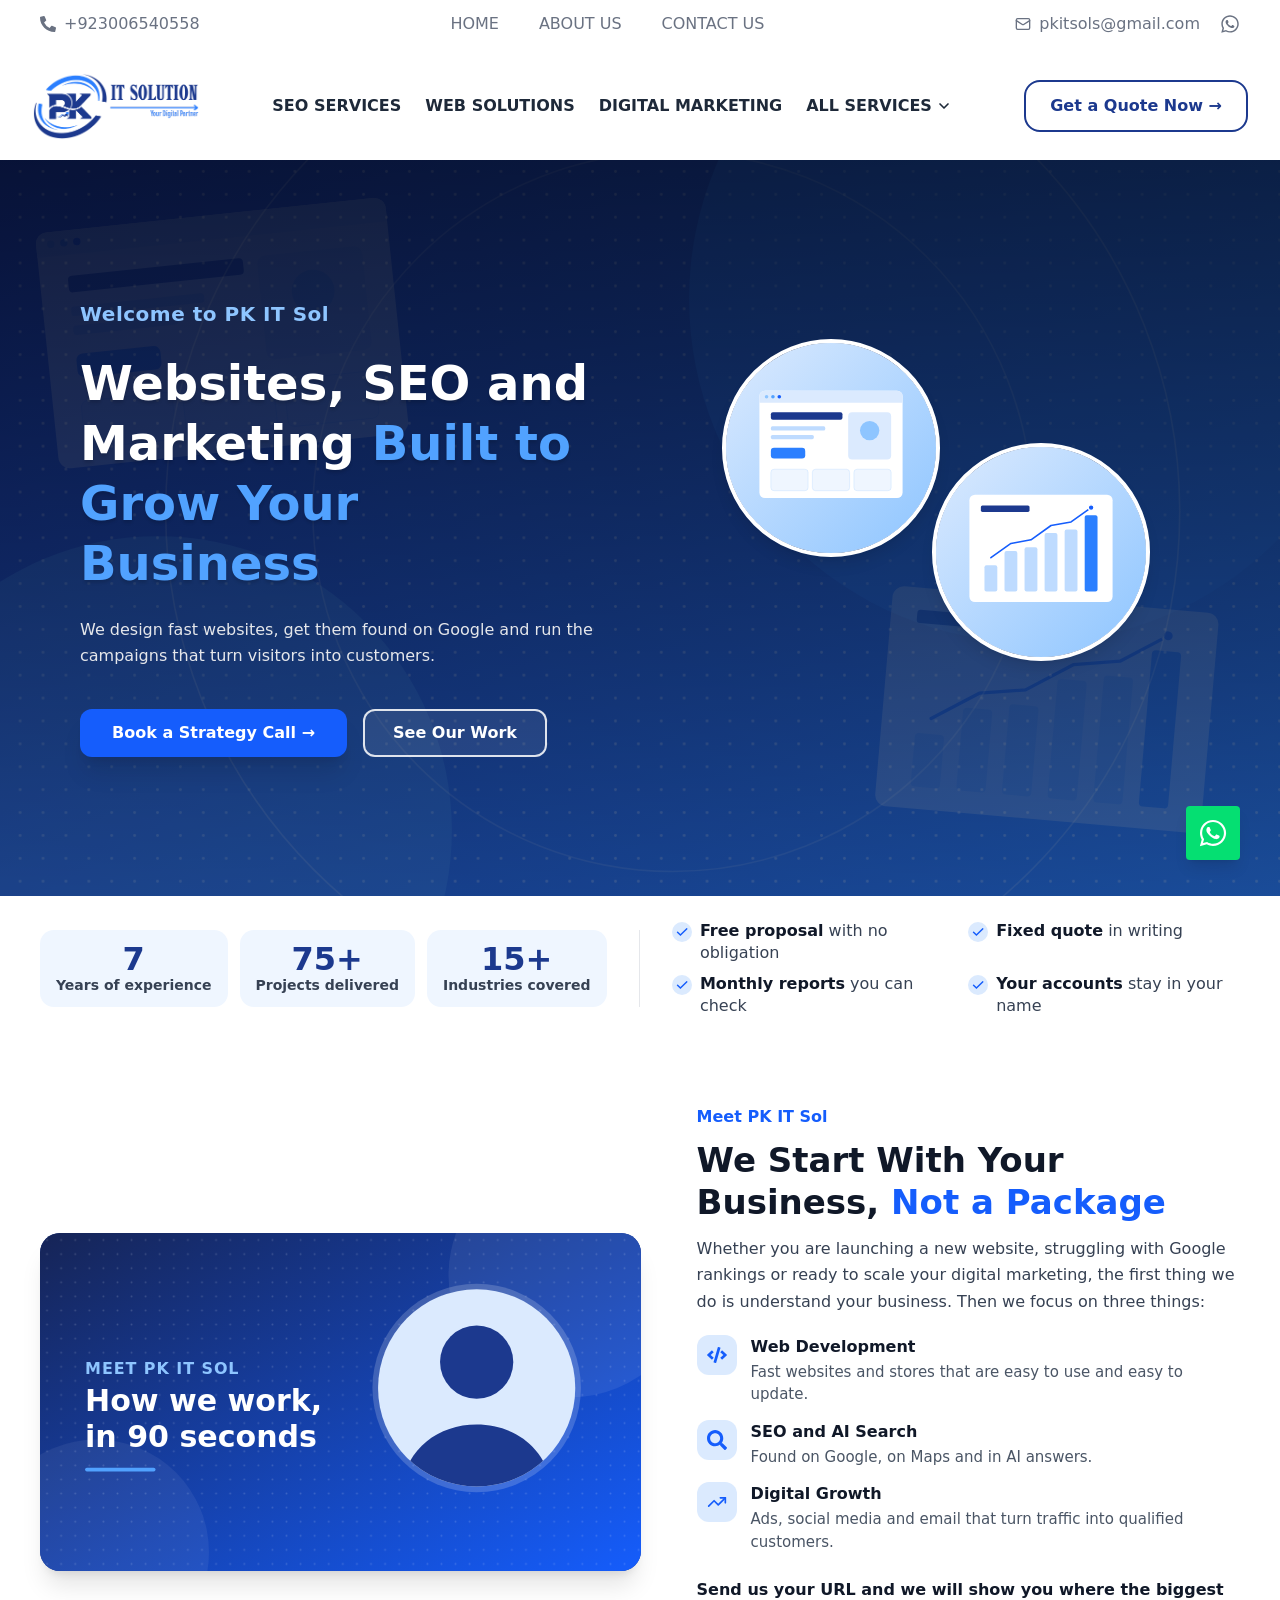
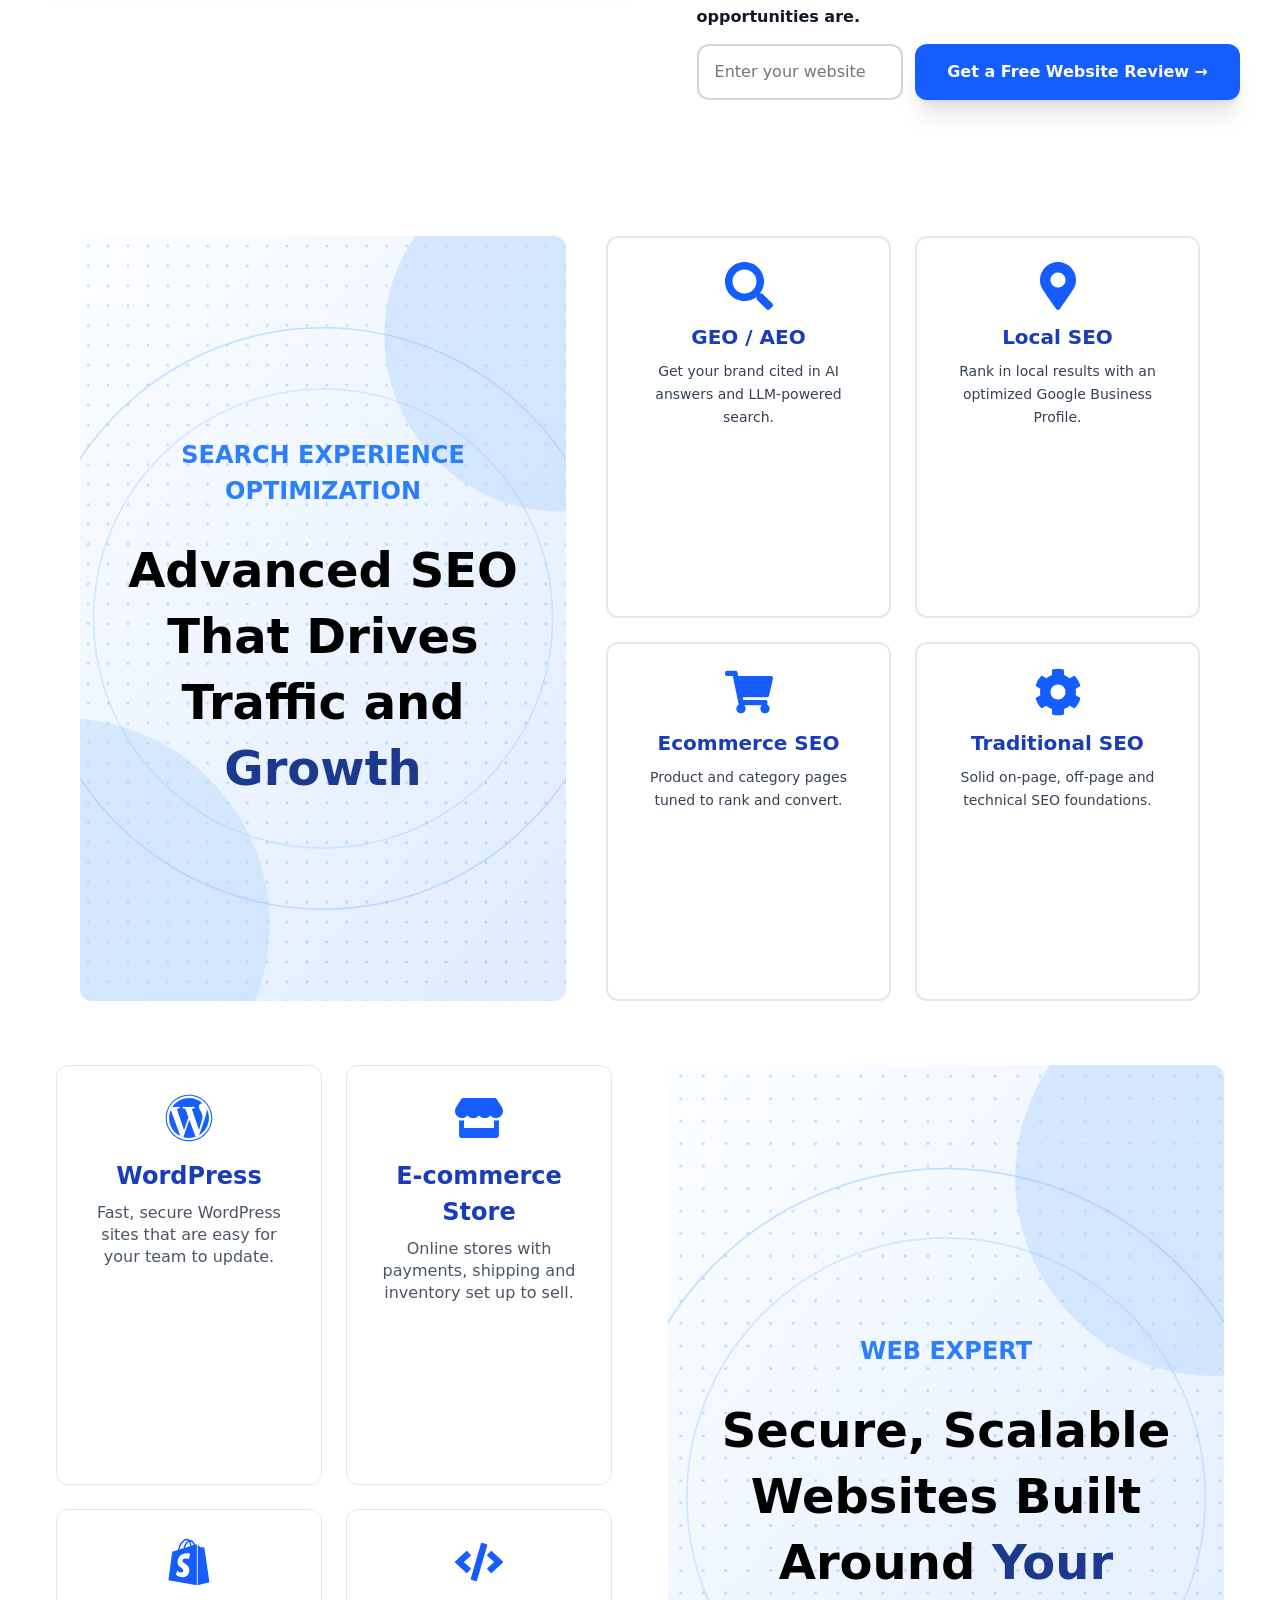
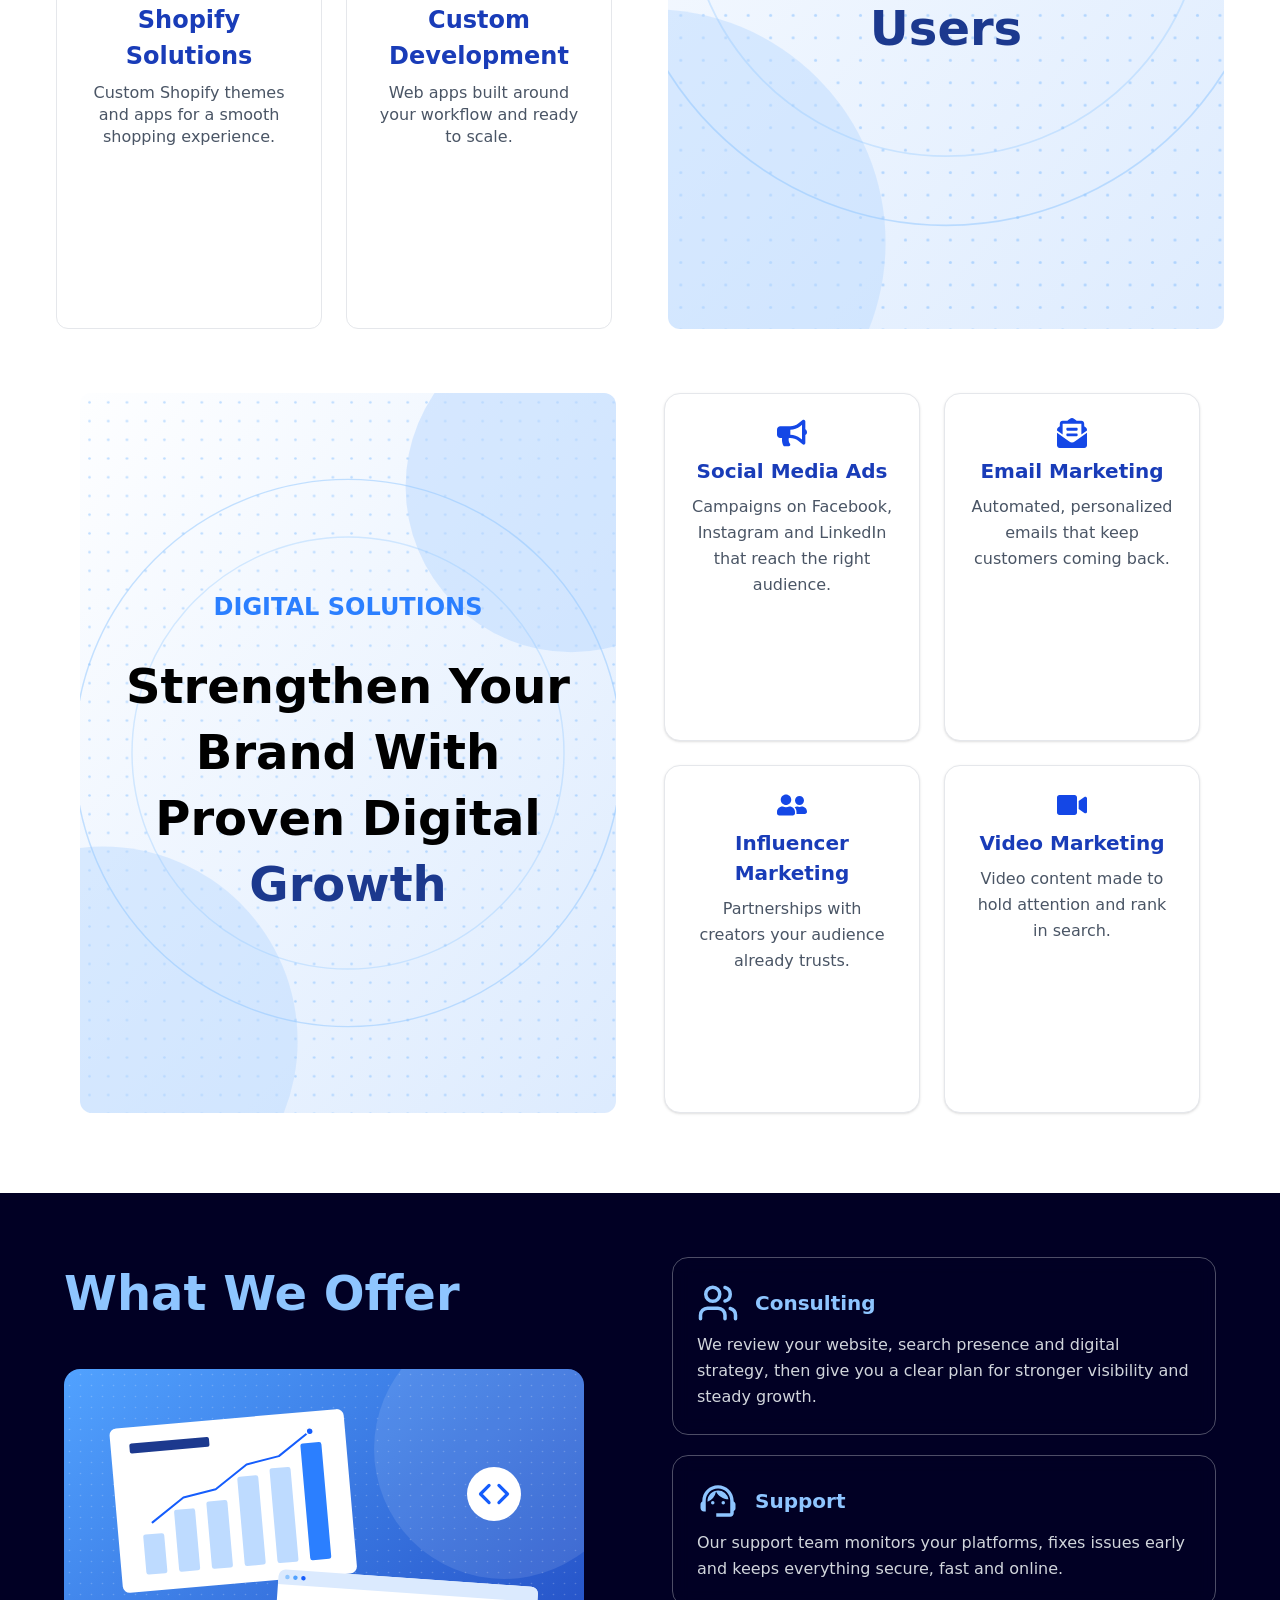
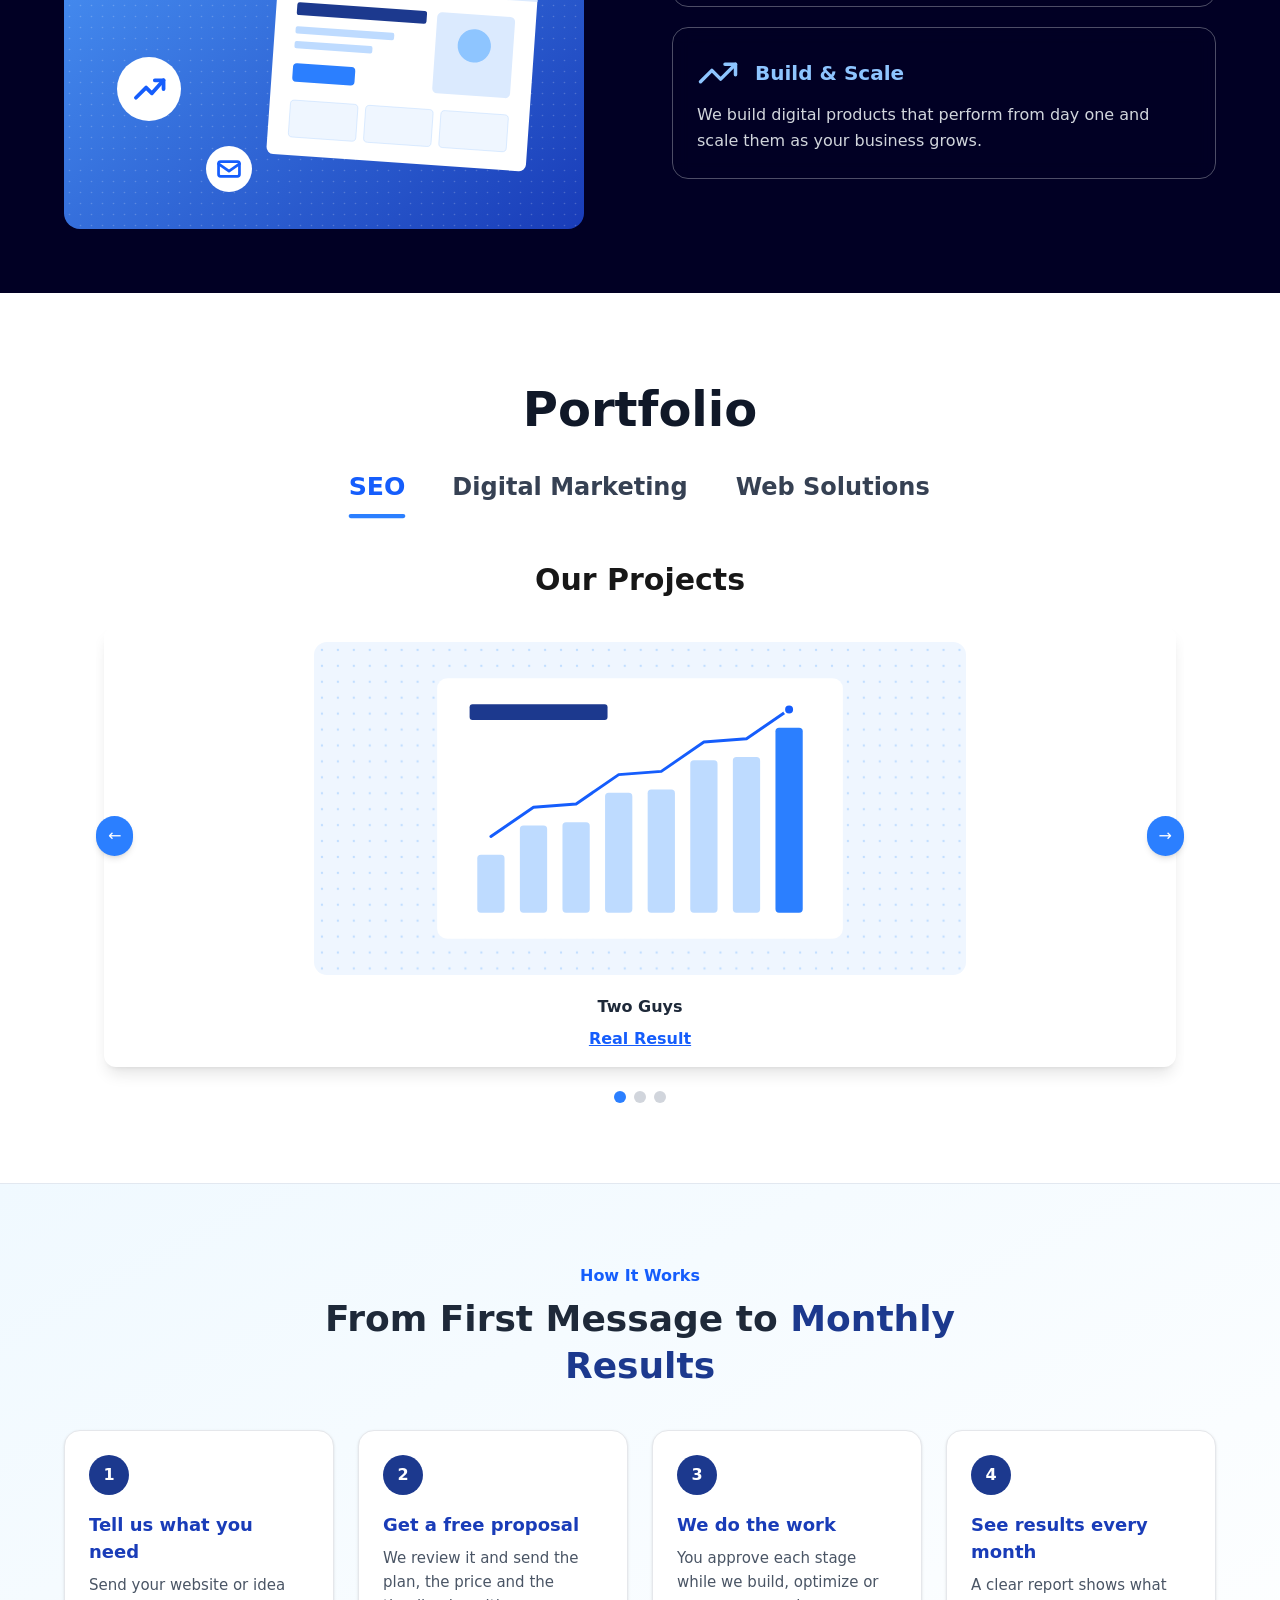
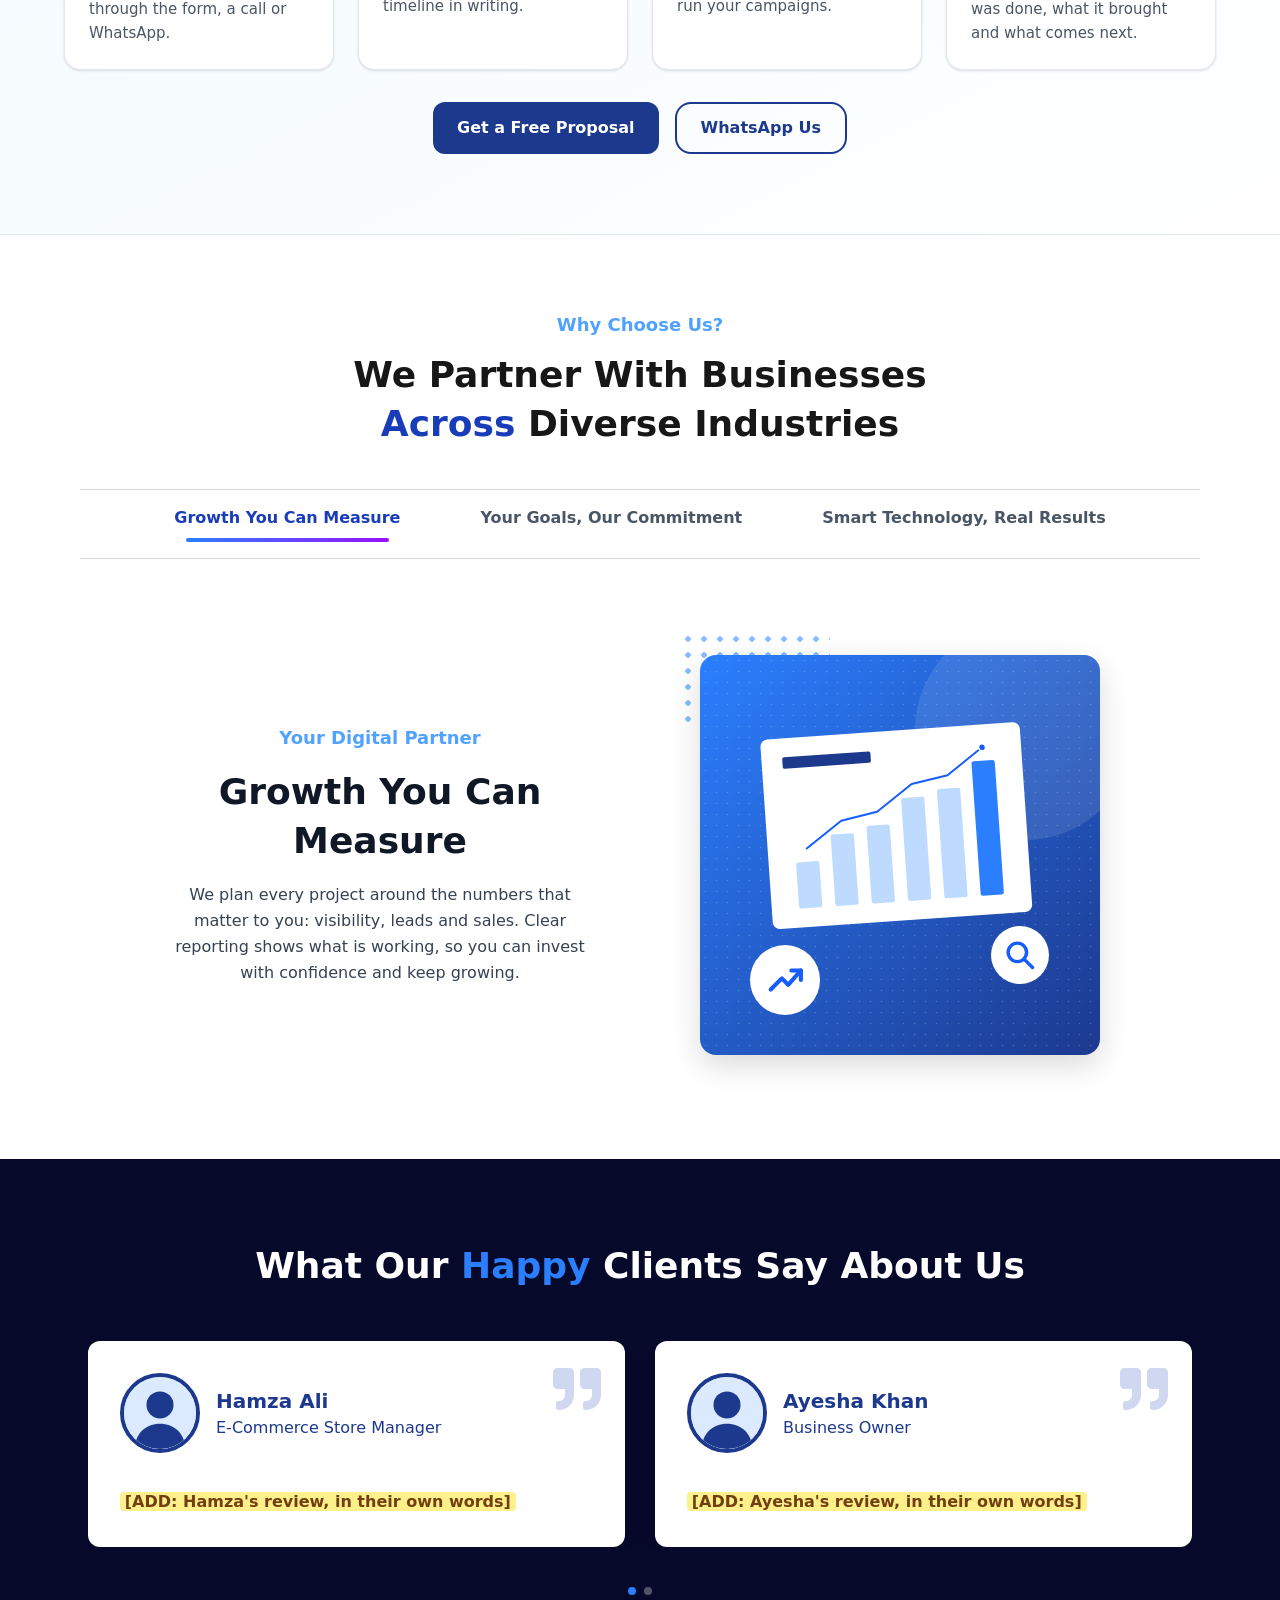
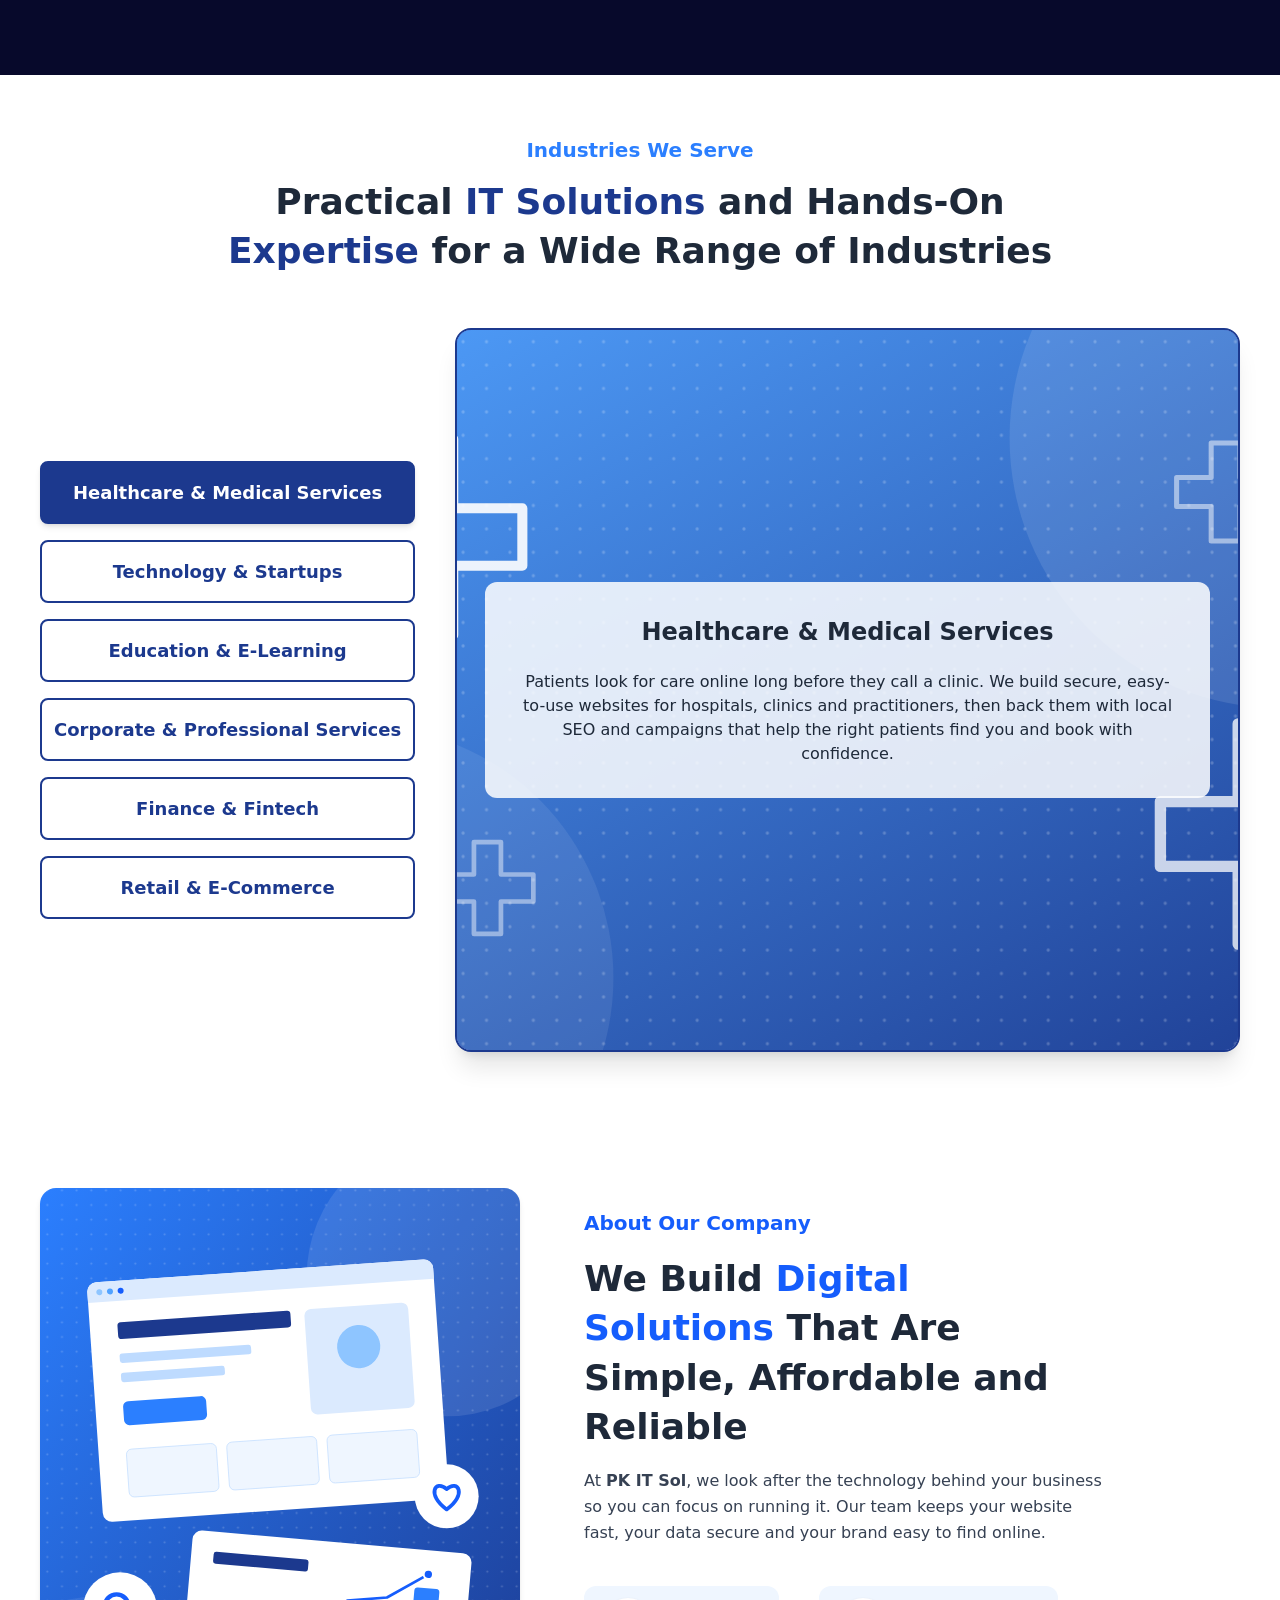
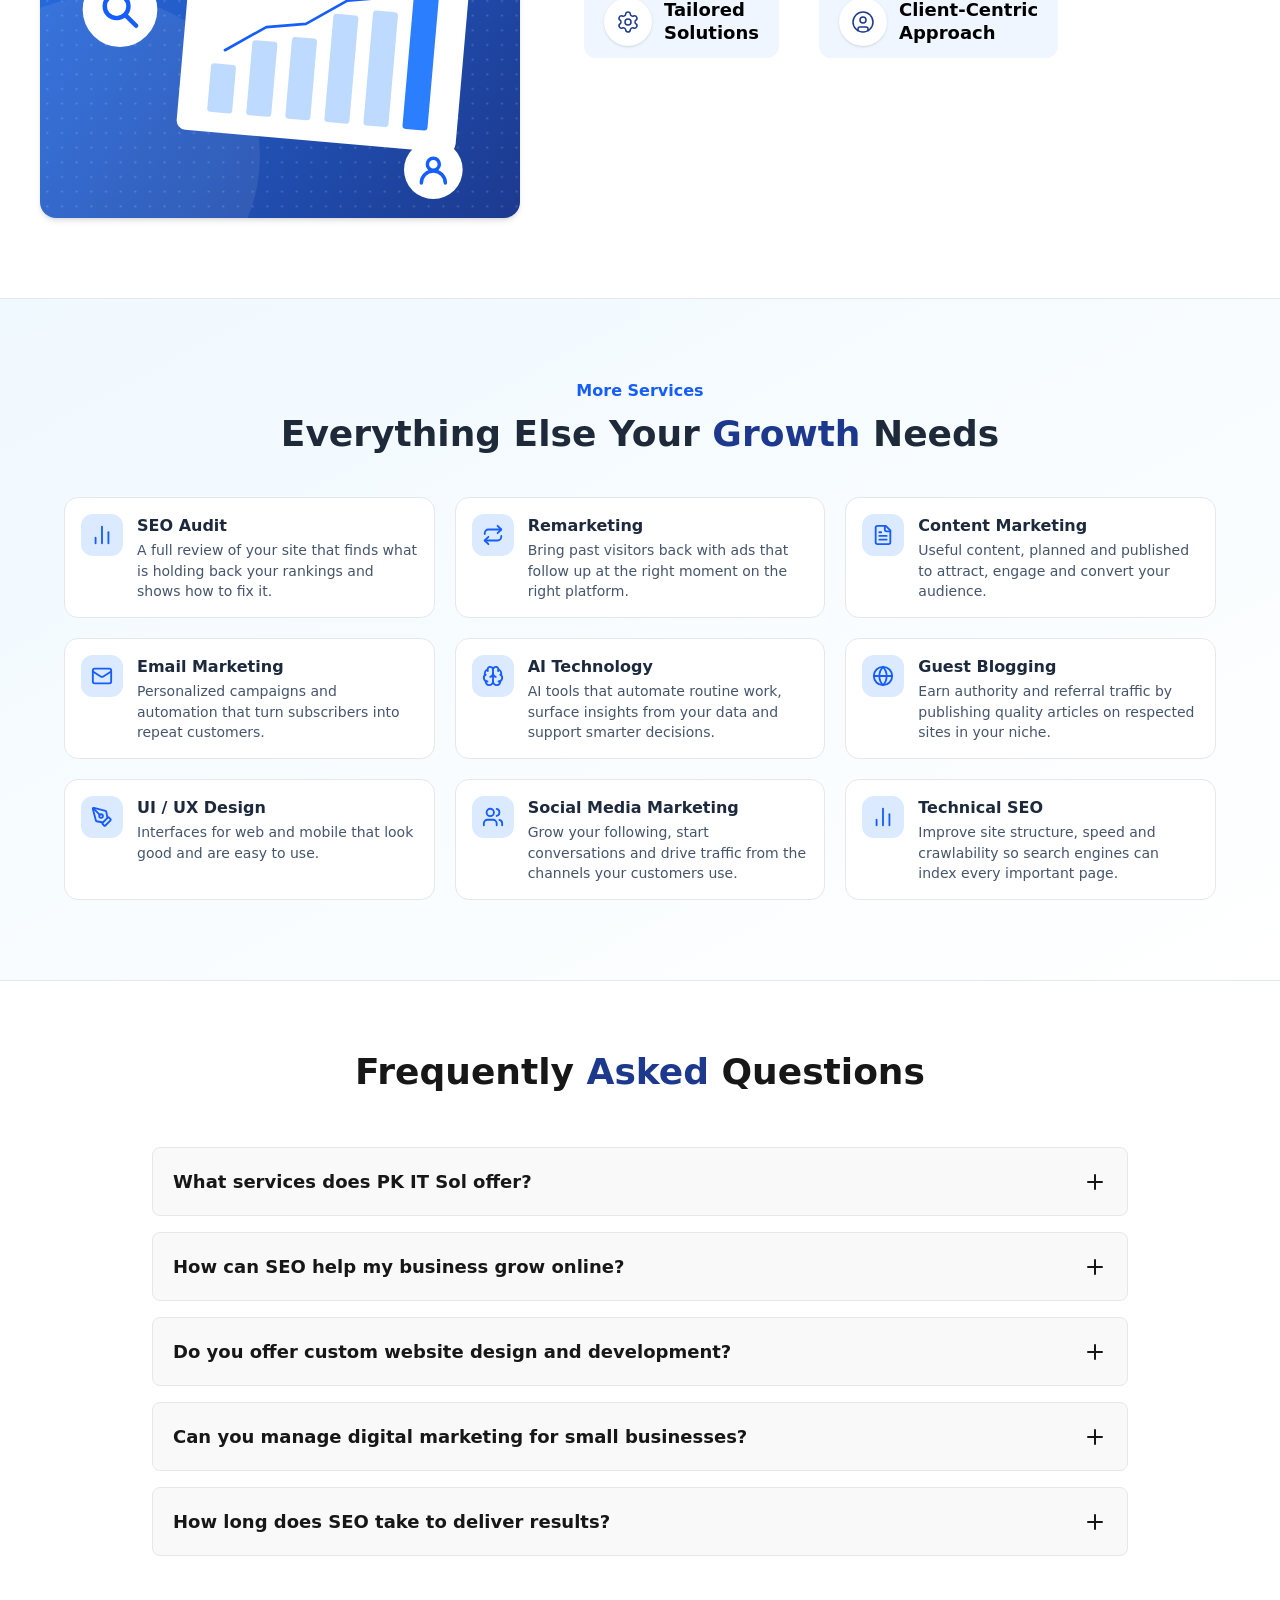
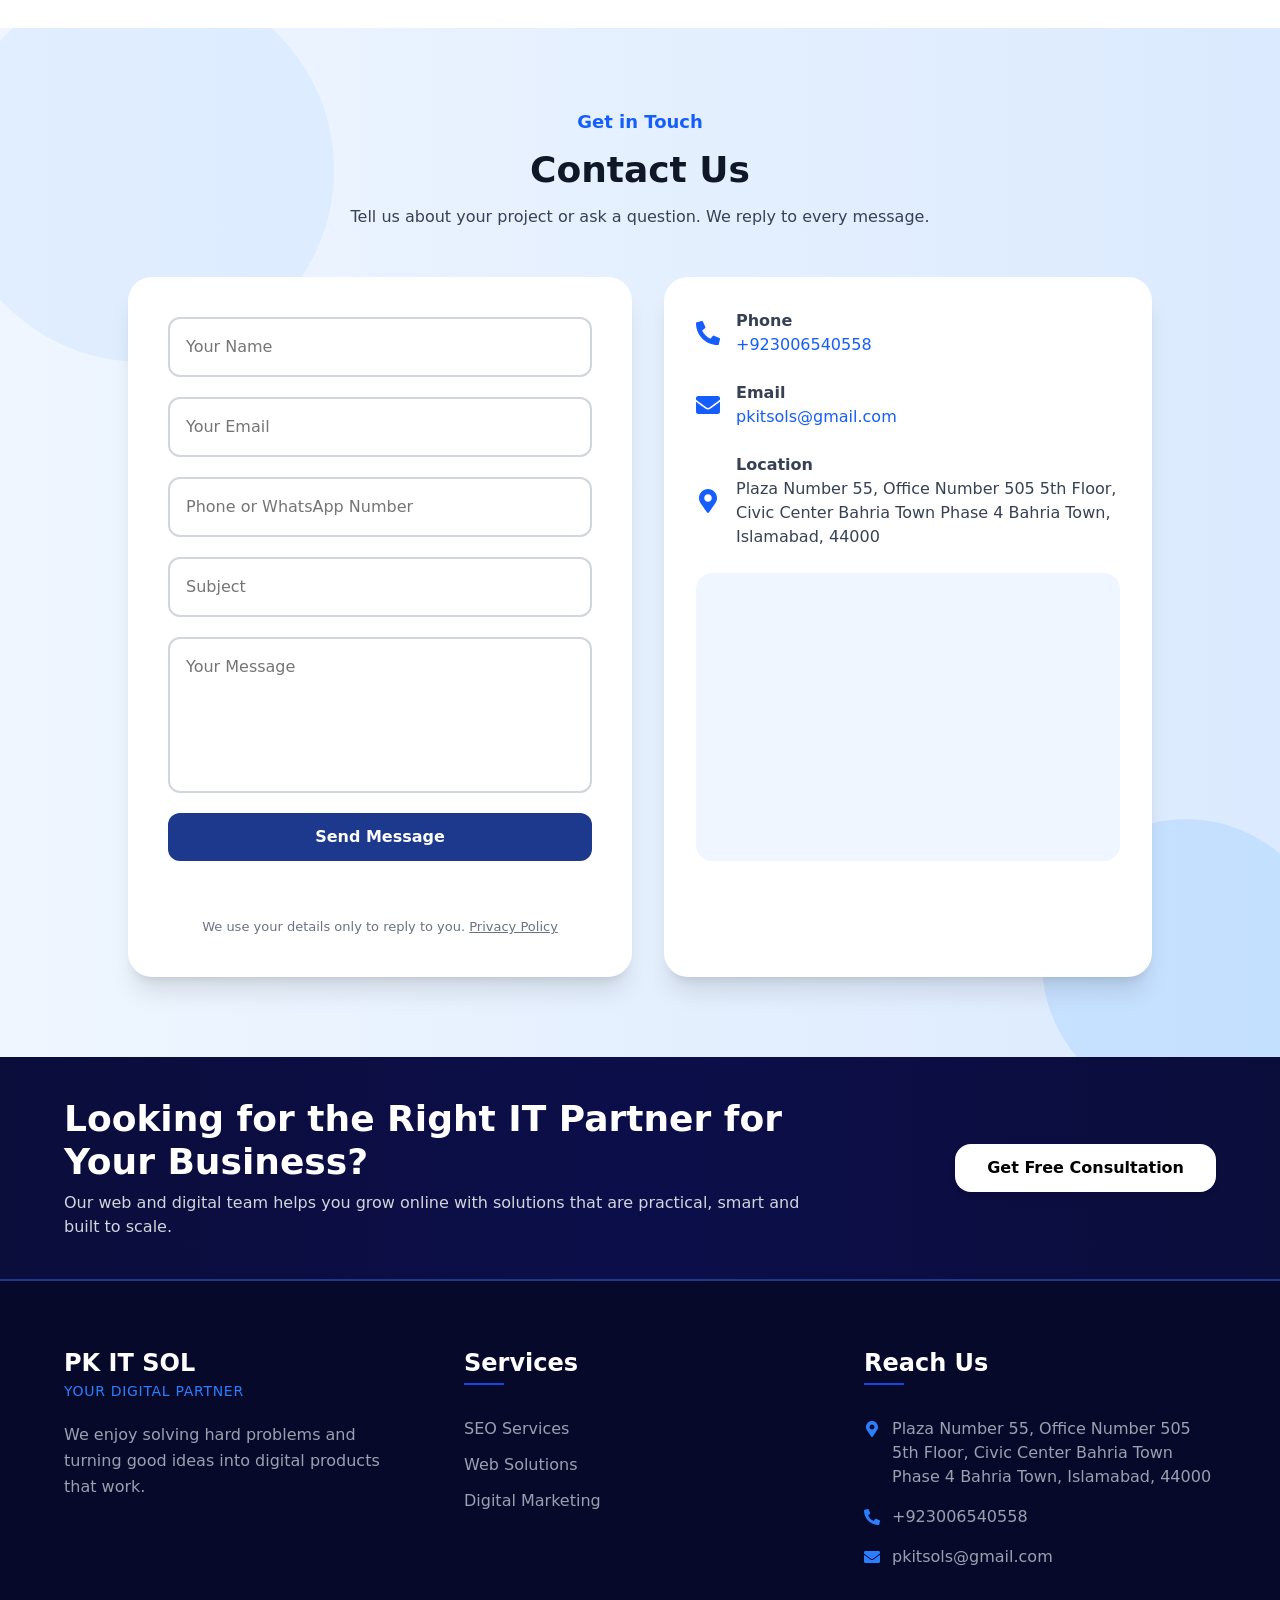
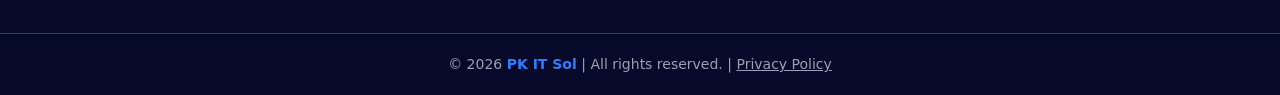
==== index.html @ e4a0e1e8 "Add files via upload" ====
<!DOCTYPE html>
<html lang="en">
<head>
  <meta charset="utf-8">
  <meta name="viewport" content="width=device-width, initial-scale=1, viewport-fit=cover">
  <title>PK IT Sol | Web, SEO &amp; Digital Marketing Solutions</title>
  <meta name="description" content="PK IT Sol builds fast websites, gets them found on Google and runs digital marketing that turns visitors into customers.">
  <meta name="robots" content="index, follow">
  <!-- The home page is the only indexed page. CHANGE the domain below (3 places) if the site is not on pkitsol.com -->
  <link rel="canonical" href="https://pkitsol.com/">
  <meta name="theme-color" content="#1c398e">
  <meta property="og:type" content="website">
  <meta property="og:url" content="https://pkitsol.com/">
  <meta property="og:title" content="PK IT Sol | Web, SEO &amp; Digital Marketing Solutions">
  <meta property="og:description" content="Fast websites, search visibility and digital marketing from your digital partner.">
  <meta property="og:image" content="assets/img/logo.png">
  <meta name="twitter:card" content="summary_large_image">
  <script type="application/ld+json">
  {
    "@context": "https://schema.org",
    "@type": "ProfessionalService",
    "name": "PK IT Sol",
    "slogan": "Your Digital Partner",
    "url": "https://pkitsol.com/",
    "telephone": "+923006540558",
    "email": "pkitsols@gmail.com",
    "address": {
      "@type": "PostalAddress",
      "streetAddress": "Plaza Number 55, Office Number 505, 5th Floor, Civic Center, Bahria Town Phase 4",
      "addressLocality": "Islamabad",
      "postalCode": "44000",
      "addressCountry": "PK"
    },
    "areaServed": ["Islamabad", "Pakistan"]
  }
  </script>
  <link rel="icon" type="image/png" href="assets/img/favicon.png">
  <link rel="preload" as="image" href="assets/img/hero-bg.svg">
  <link rel="stylesheet" href="css/style.css">
  <script>
    document.documentElement.className += " js";
    /* Image fallback chain: local file -> data-remote URL -> data-placeholder.
       Lets the page show the right picture before tools/download-images has been run. */
    function imgFallback(img) {
      var remote = img.getAttribute("data-remote"), placeholder = img.getAttribute("data-placeholder");
      if (remote && !img.getAttribute("data-tried-remote")) { img.setAttribute("data-tried-remote", "1"); img.src = remote; }
      else if (placeholder && !img.getAttribute("data-tried-placeholder")) { img.setAttribute("data-tried-placeholder", "1"); img.src = placeholder; }
      else { img.onerror = null; }
    }
  </script>
</head>
<body>

<!-- =====================================================================
     ICON SPRITE (inline so icons inherit colour via currentColor)
     ===================================================================== -->
<svg xmlns="http://www.w3.org/2000/svg" class="sprite" aria-hidden="true" focusable="false">
  <!-- solid icons -->
  <symbol id="i-phone" viewBox="0 0 512 512"><path d="M497.39 361.8l-112-48a24 24 0 0 0-28 6.9l-49.6 60.6A370.66 370.66 0 0 1 130.6 204.11l60.6-49.6a23.94 23.94 0 0 0 6.9-28l-48-112A24.16 24.16 0 0 0 122.6.61l-104 24A24 24 0 0 0 0 48c0 256.5 207.9 464 464 464a24 24 0 0 0 23.4-18.6l24-104a24.29 24.29 0 0 0-14.01-27.6z"/></symbol>
  <symbol id="i-envelope" viewBox="0 0 512 512"><path d="M502.3 190.8c3.9-3.1 9.7-.2 9.7 4.7V400c0 26.5-21.5 48-48 48H48c-26.5 0-48-21.5-48-48V195.6c0-5 5.7-7.8 9.7-4.7 22.4 17.4 52.1 39.5 154.1 113.6 21.1 15.4 56.7 47.8 92.2 47.6 35.7.3 72-32.8 92.3-47.6 102-74.1 131.6-96.3 154-113.7zM256 320c23.2.4 56.6-29.2 73.4-41.4 132.7-96.3 142.8-104.7 173.4-128.7 5.8-4.5 9.2-11.5 9.2-18.9v-19c0-26.5-21.5-48-48-48H48C21.5 64 0 85.5 0 112v19c0 7.4 3.4 14.3 9.2 18.9 30.6 23.9 40.7 32.4 173.4 128.7 16.8 12.2 50.2 41.8 73.4 41.4z"/></symbol>
  <symbol id="i-pin" viewBox="0 0 384 512"><path d="M172.268 501.67C26.97 291.031 0 269.413 0 192 0 85.961 85.961 0 192 0s192 85.961 192 192c0 77.413-26.97 99.031-172.268 309.67-9.535 13.774-29.93 13.773-39.464 0zM192 272c44.183 0 80-35.817 80-80s-35.817-80-80-80-80 35.817-80 80 35.817 80 80 80z"/></symbol>
  <symbol id="i-facebook" viewBox="0 0 320 512"><path d="M279.14 288l14.22-92.66h-88.91v-60.13c0-25.35 12.42-50.06 52.24-50.06h40.42V6.26S260.43 0 225.36 0c-73.22 0-121.08 44.38-121.08 124.72v70.62H22.89V288h81.39v224h100.17V288z"/></symbol>
  <symbol id="i-instagram" viewBox="0 0 448 512"><path d="M224.1 141c-63.6 0-114.9 51.3-114.9 114.9s51.3 114.9 114.9 114.9S339 319.5 339 255.9 287.7 141 224.1 141zm0 189.6c-41.1 0-74.7-33.5-74.7-74.7s33.5-74.7 74.7-74.7 74.7 33.5 74.7 74.7-33.6 74.7-74.7 74.7zm146.4-194.3c0 14.9-12 26.8-26.8 26.8-14.9 0-26.8-12-26.8-26.8s12-26.8 26.8-26.8 26.8 12 26.8 26.8zm76.1 27.2c-1.7-35.9-9.9-67.7-36.2-93.9-26.2-26.2-58-34.4-93.9-36.2-37-2.1-147.9-2.1-184.9 0-35.8 1.7-67.6 9.9-93.9 36.1s-34.4 58-36.2 93.9c-2.1 37-2.1 147.9 0 184.9 1.7 35.9 9.9 67.7 36.2 93.9s58 34.4 93.9 36.2c37 2.1 147.9 2.1 184.9 0 35.9-1.7 67.7-9.9 93.9-36.2 26.2-26.2 34.4-58 36.2-93.9 2.1-37 2.1-147.8 0-184.8zM398.8 388c-7.8 19.6-22.9 34.7-42.6 42.6-29.5 11.7-99.5 9-132.1 9s-102.7 2.6-132.1-9c-19.6-7.8-34.7-22.9-42.6-42.6-11.7-29.5-9-99.5-9-132.1s-2.6-102.7 9-132.1c7.8-19.6 22.9-34.7 42.6-42.6 29.5-11.7 99.5-9 132.1-9s102.7-2.6 132.1 9c19.6 7.8 34.7 22.9 42.6 42.6 11.7 29.5 9 99.5 9 132.1s2.7 102.7-9 132.1z"/></symbol>
  <symbol id="i-linkedin" viewBox="0 0 448 512"><path d="M100.28 448H7.4V148.9h92.88zM53.79 108.1C24.09 108.1 0 83.5 0 53.8a53.79 53.79 0 0 1 107.58 0c0 29.7-24.1 54.3-53.79 54.3zM447.9 448h-92.68V302.4c0-34.7-.7-79.2-48.29-79.2-48.29 0-55.69 37.7-55.69 76.7V448h-92.78V148.9h89.08v40.8h1.3c12.4-23.5 42.69-48.3 87.88-48.3 94 0 111.28 61.9 111.28 142.3V448z"/></symbol>
  <symbol id="i-whatsapp" viewBox="0 0 448 512"><path d="M380.9 97.1C339 55.1 283.2 32 223.9 32c-122.4 0-222 99.6-222 222 0 39.1 10.2 77.3 29.6 111L0 480l117.7-30.9c32.4 17.7 68.9 27 106.1 27h.1c122.3 0 224.1-99.6 224.1-222 0-59.3-25.2-115-67.1-157zm-157 341.6c-33.2 0-65.7-8.9-94-25.7l-6.7-4-69.8 18.3L72 359.2l-4.4-7c-18.5-29.4-28.2-63.3-28.2-98.2 0-101.7 82.8-184.5 184.6-184.5 49.3 0 95.6 19.2 130.4 54.1 34.8 34.9 56.2 81.2 56.1 130.5 0 101.8-84.9 184.6-186.6 184.6zm101.2-138.2c-5.5-2.8-32.8-16.2-37.9-18-5.1-1.9-8.8-2.8-12.5 2.8-3.7 5.6-14.3 18-17.6 21.8-3.2 3.7-6.5 4.2-12 1.4-32.6-16.3-54-29.1-75.5-66-5.7-9.8 5.7-9.1 16.3-30.3 1.8-3.7.9-6.9-.5-9.7-1.4-2.8-12.5-30.1-17.1-41.2-4.5-10.8-9.1-9.3-12.5-9.5-3.2-.2-6.9-.2-10.6-.2-3.7 0-9.7 1.4-14.8 6.9-5.1 5.6-19.4 19-19.4 46.3 0 27.3 19.9 53.7 22.6 57.4 2.8 3.7 39.1 59.7 94.8 83.8 35.2 15.2 49 16.5 66.6 13.9 10.7-1.6 32.8-13.4 37.4-26.4 4.6-13 4.6-24.1 3.2-26.4-1.3-2.5-5-3.9-10.5-6.6z"/></symbol>
  <symbol id="i-wordpress" viewBox="0 0 512 512"><path d="M61.7 169.4l101.5 278C92.2 413 43.3 340.2 43.3 256c0-30.9 6.6-60.1 18.4-86.6zm337.9 75.9c0-26.3-9.4-44.5-17.5-58.7-10.8-17.5-20.9-32.4-20.9-49.9 0-19.6 14.8-37.8 35.7-37.8.9 0 1.8.1 2.8.2-37.9-34.7-88.3-55.9-143.7-55.9-74.3 0-139.7 38.1-177.8 95.9 5 .2 9.7.3 13.7.3 22.2 0 56.7-2.7 56.7-2.7 11.5-.7 12.8 16.2 1.4 17.5 0 0-11.5 1.3-24.3 2l77.5 230.4L249.8 247l-33.1-90.8c-11.5-.7-22.3-2-22.3-2-11.5-.7-10.1-18.2 1.3-17.5 0 0 35.1 2.7 56 2.7 22.2 0 56.7-2.7 56.7-2.7 11.5-.7 12.8 16.2 1.4 17.5 0 0-11.5 1.3-24.3 2l76.9 228.7 21.2-70.9c9-29.4 16-50.5 16-68.7zm-139.9 29.3l-63.8 185.5c19.1 5.6 39.2 8.7 60.1 8.7 24.8 0 48.5-4.3 70.6-12.1-.6-.9-1.1-1.9-1.5-2.9l-65.4-179.2zm183-120.7c.9 6.8 1.4 14 1.4 21.9 0 21.6-4 45.8-16.2 76.2l-65 187.9C426.2 403 468.7 334.5 468.7 256c0-37-9.4-71.8-26-102.1zM504 256c0 136.8-111.3 248-248 248C119.2 504 8 392.7 8 256 8 119.2 119.2 8 256 8c136.7 0 248 111.2 248 248zm-11.4 0c0-130.5-106.2-236.6-236.6-236.6C125.5 19.4 19.4 125.5 19.4 256S125.6 492.6 256 492.6c130.5 0 236.6-106.1 236.6-236.6z"/></symbol>
  <symbol id="i-store" viewBox="0 0 616 512"><path d="M602 118.6L537.1 15C531.3 5.7 521 0 510 0H106C95 0 84.7 5.7 78.9 15L14 118.6c-33.5 53.5-3.8 127.9 58.8 136.4 4.5.6 9.1.9 13.7.9 29.6 0 55.8-13 73.8-33.1 18 20.1 44.3 33.1 73.8 33.1 29.6 0 55.8-13 73.8-33.1 18 20.1 44.3 33.1 73.8 33.1 29.6 0 55.8-13 73.8-33.1 18.1 20.1 44.3 33.1 73.8 33.1 4.7 0 9.2-.3 13.7-.9 62.8-8.4 92.6-82.8 59-136.4zM529.5 288c-10 0-19.9-1.5-29.5-3.8V384H116v-99.8c-9.6 2.2-19.5 3.8-29.5 3.8-6 0-12.1-.4-18-1.2-5.6-.8-11.1-2.1-16.4-3.6V480c0 17.7 14.3 32 32 32h448c17.7 0 32-14.3 32-32V283.2c-5.4 1.6-10.8 2.9-16.4 3.6-6.1.8-12.1 1.2-18.2 1.2z"/></symbol>
  <symbol id="i-shopify" viewBox="0 0 448 512"><path d="M388.32,104.1a4.66,4.66,0,0,0-4.4-4c-2,0-37.23-.8-37.23-.8s-21.61-20.82-29.62-28.83V503.2L442.76,472S388.72,106.5,388.32,104.1ZM288.65,70.47a116.67,116.67,0,0,0-7.21-17.61C271,32.85,255.42,22,237,22a15,15,0,0,0-4,.4c-.4-.8-1.2-1.2-1.6-2C223.4,11.63,213,7.63,200.58,8c-24,.8-48,18-67.25,48.83-13.61,21.62-24,48.84-26.82,70.06-27.62,8.4-46.83,14.41-47.23,14.81-14,4.4-14.41,4.8-16,18-1.2,10-38,291.82-38,291.82L307.86,504V65.67a41.66,41.66,0,0,0-4.4.4S297.86,67.67,288.65,70.47ZM233.41,87.69c-16,4.8-33.63,10.4-50.84,15.61,4.8-18.82,14.41-37.63,25.62-50,4.4-4.4,10.41-9.61,17.21-12.81C232.21,54.86,233.81,74.48,233.41,87.69ZM200.58,24.44A27.49,27.49,0,0,1,215,28c-6.4,3.2-12.81,8.41-18.81,14.41-15.21,16.42-26.82,42-31.62,66.45-14.42,4.41-28.83,8.81-42,12.81C131.33,83.28,163.75,25.24,200.58,24.44ZM154.15,244.61c1.6,25.61,69.25,31.22,73.25,91.66,2.8,47.64-25.22,80.06-65.65,82.47-48.83,3.2-75.65-25.62-75.65-25.62l10.4-44s26.82,20.42,48.44,18.82c14-.8,19.22-12.41,18.81-20.42-2-33.62-57.24-31.62-60.84-86.86-3.2-46.44,27.22-93.27,94.47-97.68,26-1.6,39.23,4.81,39.23,4.81L221.4,225.39s-17.21-8-37.63-6.4C154.15,221,153.75,239.8,154.15,244.61ZM249.42,82.88c0-12-1.6-29.22-7.21-43.63,18.42,3.6,27.22,24,31.23,36.43Q262.63,78.68,249.42,82.88Z"/></symbol>
  <symbol id="i-code" viewBox="0 0 640 512"><path d="M278.9 511.5l-61-17.7c-6.4-1.8-10-8.5-8.2-14.9L346.2 8.7c1.8-6.4 8.5-10 14.9-8.2l61 17.7c6.4 1.8 10 8.5 8.2 14.9L293.8 503.3c-1.9 6.4-8.5 10.1-14.9 8.2zm-114-112.2l43.5-46.4c4.6-4.9 4.3-12.7-.8-17.2L117 256l90.6-79.7c5.1-4.5 5.5-12.3.8-17.2l-43.5-46.4c-4.5-4.8-12.1-5.1-17-.5L3.8 247.2c-5.1 4.7-5.1 12.8 0 17.5l144.1 135.1c4.9 4.6 12.5 4.4 17-.5zm327.2.6l144.1-135.1c5.1-4.7 5.1-12.8 0-17.5L492.1 112.1c-4.8-4.5-12.4-4.3-17 .5L431.6 159c-4.6 4.9-4.3 12.7.8 17.2L523 256l-90.6 79.7c-5.1 4.5-5.5 12.3-.8 17.2l43.5 46.4c4.5 4.9 12.1 5.1 17 .6z"/></symbol>
  <symbol id="i-search" viewBox="0 0 512 512"><path d="M505 442.7L405.3 343c-4.5-4.5-10.6-7-17-7H372c27.6-35.3 44-79.7 44-128C416 93.1 322.9 0 208 0S0 93.1 0 208s93.1 208 208 208c48.3 0 92.7-16.4 128-44v16.3c0 6.4 2.5 12.5 7 17l99.7 99.7c9.4 9.4 24.6 9.4 33.9 0l28.3-28.3c9.4-9.4 9.4-24.6.1-34zM208 336c-70.7 0-128-57.2-128-128 0-70.7 57.2-128 128-128 70.7 0 128 57.2 128 128 0 70.7-57.2 128-128 128z"/></symbol>
  <symbol id="i-cart" viewBox="0 0 576 512"><path d="M528.12 301.319l47.273-208C578.806 78.301 567.391 64 551.99 64H159.208l-9.166-44.81C147.758 8.021 137.93 0 126.529 0H24C10.745 0 0 10.745 0 24v16c0 13.255 10.745 24 24 24h69.883l70.248 343.435C147.325 417.1 136 435.222 136 456c0 30.928 25.072 56 56 56s56-25.072 56-56c0-15.674-6.447-29.835-16.824-40h209.647C430.447 426.165 424 440.326 424 456c0 30.928 25.072 56 56 56s56-25.072 56-56c0-22.172-12.888-41.332-31.579-50.405l5.517-24.276c3.413-15.018-8.002-29.319-23.403-29.319H218.117l-6.545-32h293.145c11.206 0 20.92-7.754 23.403-18.681z"/></symbol>
  <symbol id="i-cog" viewBox="0 0 512 512"><path d="M487.4 315.7l-42.6-24.6c4.3-23.2 4.3-47 0-70.2l42.6-24.6c4.9-2.8 7.1-8.6 5.5-14-11.1-35.6-30-67.8-54.7-94.6-3.8-4.1-10-5.1-14.8-2.3L380.8 110c-17.9-15.4-38.5-27.3-60.8-35.1V25.8c0-5.6-3.9-10.5-9.4-11.7-36.7-8.2-74.3-7.8-109.2 0-5.5 1.2-9.4 6.1-9.4 11.7V75c-22.2 7.9-42.8 19.8-60.8 35.1L88.7 85.5c-4.9-2.8-11-1.9-14.8 2.3-24.7 26.7-43.6 58.9-54.7 94.6-1.7 5.4.6 11.2 5.5 14L67.3 221c-4.3 23.2-4.3 47 0 70.2l-42.6 24.6c-4.9 2.8-7.1 8.6-5.5 14 11.1 35.6 30 67.8 54.7 94.6 3.8 4.1 10 5.1 14.8 2.3l42.6-24.6c17.9 15.4 38.5 27.3 60.8 35.1v49.2c0 5.6 3.9 10.5 9.4 11.7 36.7 8.2 74.3 7.8 109.2 0 5.5-1.2 9.4-6.1 9.4-11.7v-49.2c22.2-7.9 42.8-19.8 60.8-35.1l42.6 24.6c4.9 2.8 11 1.9 14.8-2.3 24.7-26.7 43.6-58.9 54.7-94.6 1.5-5.5-.7-11.3-5.6-14.1zM256 336c-44.1 0-80-35.9-80-80s35.9-80 80-80 80 35.9 80 80-35.9 80-80 80z"/></symbol>
  <symbol id="i-bullhorn" viewBox="0 0 576 512"><path d="M576 240c0-23.63-12.95-44.04-32-55.12V32.01C544 23.26 537.02 0 512 0c-7.12 0-14.19 2.38-19.98 7.02l-85.03 68.03C364.28 109.19 310.66 128 256 128H64c-35.35 0-64 28.65-64 64v96c0 35.35 28.65 64 64 64h33.7c-1.39 10.48-2.18 21.14-2.18 32 0 39.77 9.26 77.35 25.56 110.94 5.19 10.69 16.52 17.06 28.4 17.06h74.28c26.05 0 41.69-29.84 25.9-50.56-16.4-21.52-26.15-48.36-26.15-77.44 0-11.11 1.62-21.79 4.41-32H256c54.66 0 108.28 18.81 150.98 52.95l85.03 68.03a32.023 32.023 0 0 0 19.98 7.02c24.92 0 32-22.78 32-32V295.13C563.05 284.04 576 263.63 576 240zm-96 141.42l-33.05-26.44C392.95 311.78 325.12 288 256 288v-96c69.12 0 136.95-23.78 190.95-66.98L480 98.58v282.84z"/></symbol>
  <symbol id="i-envelope-open" viewBox="0 0 512 512"><path d="M176 216h160c8.84 0 16-7.16 16-16v-16c0-8.84-7.16-16-16-16H176c-8.84 0-16 7.16-16 16v16c0 8.84 7.16 16 16 16zm-16 80c0 8.84 7.16 16 16 16h160c8.84 0 16-7.16 16-16v-16c0-8.84-7.16-16-16-16H176c-8.84 0-16 7.16-16 16v16zm96 121.13c-16.42 0-32.84-5.06-46.86-15.19L0 250.86V464c0 26.51 21.49 48 48 48h416c26.51 0 48-21.49 48-48V250.86L302.86 401.94c-14.02 10.12-30.44 15.19-46.86 15.19zm237.61-254.18c-8.85-6.94-17.24-13.47-29.61-22.81V96c0-26.51-21.49-48-48-48h-77.55c-3.04-2.2-5.87-4.26-9.04-6.56C312.6 29.17 279.2-.35 256 0c-23.2-.35-56.59 29.17-73.41 41.44-3.17 2.3-6 4.36-9.04 6.56H96c-26.51 0-48 21.49-48 48v44.14c-12.37 9.33-20.76 15.87-29.61 22.81A47.995 47.995 0 0 0 0 200.72v10.65l96 69.35V96h320v184.72l96-69.35v-10.65c0-14.74-6.78-28.67-18.39-37.77z"/></symbol>
  <symbol id="i-user-friends" viewBox="0 0 640 512"><path d="M192 256c61.9 0 112-50.1 112-112S253.9 32 192 32 80 82.1 80 144s50.1 112 112 112zm76.8 32h-8.3c-20.8 10-43.9 16-68.5 16s-47.6-6-68.5-16h-8.3C51.6 288 0 339.6 0 403.2V432c0 26.5 21.5 48 48 48h288c26.5 0 48-21.5 48-48v-28.8c0-63.6-51.6-115.2-115.2-115.2zM480 256c53 0 96-43 96-96s-43-96-96-96-96 43-96 96 43 96 96 96zm48 32h-3.8c-13.9 4.8-28.6 8-44.2 8s-30.3-3.2-44.2-8H432c-20.4 0-39.2 5.9-55.7 15.4 24.4 26.3 39.7 61.2 39.7 99.8v38.4c0 2.2-.5 4.3-.6 6.4H592c26.5 0 48-21.5 48-48 0-61.9-50.1-112-112-112z"/></symbol>
  <symbol id="i-video" viewBox="0 0 576 512"><path d="M336.2 64H47.8C21.4 64 0 85.4 0 111.8v288.4C0 426.6 21.4 448 47.8 448h288.4c26.4 0 47.8-21.4 47.8-47.8V111.8c0-26.4-21.4-47.8-47.8-47.8zm189.4 37.7L416 177.3v157.4l109.6 75.5c21.2 14.6 50.4-.3 50.4-25.8V127.5c0-25.4-29.1-40.4-50.4-25.8z"/></symbol>
  <symbol id="i-quote" viewBox="0 0 512 512"><path d="M464 32H336c-26.5 0-48 21.5-48 48v128c0 26.5 21.5 48 48 48h80v64c0 35.3-28.7 64-64 64h-8c-13.3 0-24 10.7-24 24v48c0 13.3 10.7 24 24 24h8c88.4 0 160-71.6 160-160V80c0-26.5-21.5-48-48-48zm-288 0H48C21.5 32 0 53.5 0 80v128c0 26.5 21.5 48 48 48h80v64c0 35.3-28.7 64-64 64h-8c-13.3 0-24 10.7-24 24v48c0 13.3 10.7 24 24 24h8c88.4 0 160-71.6 160-160V80c0-26.5-21.5-48-48-48z"/></symbol>
  <symbol id="i-arrow-top" viewBox="0 0 24 24"><path d="M6 4h12v2H6zm.707 11.707L11 11.414V20h2v-8.586l4.293 4.293 1.414-1.414L12 7.586l-6.707 6.707z"/></symbol>
  <symbol id="i-headset" viewBox="0 0 24 24"><path d="M21 12.22C21 6.73 16.74 3 12 3c-4.69 0-9 3.65-9 9.28-.6.34-1 .98-1 1.72v2c0 1.1.9 2 2 2h1v-6.1c0-3.87 3.13-7 7-7s7 3.13 7 7V19h-8v2h8c1.1 0 2-.9 2-2v-1.22c.59-.31 1-.92 1-1.64v-2.3c0-.7-.41-1.31-1-1.62z"/><circle cx="9" cy="13" r="1"/><circle cx="15" cy="13" r="1"/><path d="M18 11.03A6.04 6.04 0 0 0 12.05 6c-3.03 0-6.29 2.51-6.03 6.45a8.075 8.075 0 0 0 4.86-5.89c1.31 2.63 4 4.44 7.12 4.47z"/></symbol>
  <!-- outline icons -->
  <symbol id="i-mail" viewBox="0 0 24 24"><g fill="none" stroke="currentColor" stroke-width="2" stroke-linecap="round" stroke-linejoin="round"><path d="m22 7-8.991 5.727a2 2 0 0 1-2.009 0L2 7"/><rect x="2" y="4" width="20" height="16" rx="2"/></g></symbol>
  <symbol id="i-settings" viewBox="0 0 24 24"><g fill="none" stroke="currentColor" stroke-width="1.5" stroke-linecap="round" stroke-linejoin="round"><path d="M9.671 4.136a2.34 2.34 0 0 1 4.659 0 2.34 2.34 0 0 0 3.319 1.915 2.34 2.34 0 0 1 2.33 4.033 2.34 2.34 0 0 0 0 3.831 2.34 2.34 0 0 1-2.33 4.033 2.34 2.34 0 0 0-3.319 1.915 2.34 2.34 0 0 1-4.659 0 2.34 2.34 0 0 0-3.32-1.915 2.34 2.34 0 0 1-2.33-4.033 2.34 2.34 0 0 0 0-3.831A2.34 2.34 0 0 1 6.35 6.051a2.34 2.34 0 0 0 3.319-1.915"/><circle cx="12" cy="12" r="3"/></g></symbol>
  <symbol id="i-circle-user" viewBox="0 0 24 24"><g fill="none" stroke="currentColor" stroke-width="1.5" stroke-linecap="round" stroke-linejoin="round"><circle cx="12" cy="12" r="10"/><circle cx="12" cy="10" r="3"/><path d="M7 20.662V19a2 2 0 0 1 2-2h6a2 2 0 0 1 2 2v1.662"/></g></symbol>
  <symbol id="i-users" viewBox="0 0 24 24"><g fill="none" stroke="currentColor" stroke-width="2" stroke-linecap="round" stroke-linejoin="round"><path d="M16 21v-2a4 4 0 0 0-4-4H6a4 4 0 0 0-4 4v2"/><path d="M16 3.128a4 4 0 0 1 0 7.744"/><path d="M22 21v-2a4 4 0 0 0-3-3.87"/><circle cx="9" cy="7" r="4"/></g></symbol>
  <symbol id="i-trending-up" viewBox="0 0 24 24"><g fill="none" stroke="currentColor" stroke-width="2" stroke-linecap="round" stroke-linejoin="round"><path d="M16 7h6v6"/><path d="m22 7-8.5 8.5-5-5L2 17"/></g></symbol>
  <symbol id="i-chart" viewBox="0 0 24 24"><g fill="none" stroke="currentColor" stroke-width="2" stroke-linecap="round" stroke-linejoin="round"><path d="M5 21v-6"/><path d="M12 21V3"/><path d="M19 21V9"/></g></symbol>
  <symbol id="i-repeat" viewBox="0 0 24 24"><g fill="none" stroke="currentColor" stroke-width="2" stroke-linecap="round" stroke-linejoin="round"><path d="m17 2 4 4-4 4"/><path d="M3 11v-1a4 4 0 0 1 4-4h14"/><path d="m7 22-4-4 4-4"/><path d="M21 13v1a4 4 0 0 1-4 4H3"/></g></symbol>
  <symbol id="i-file-text" viewBox="0 0 24 24"><g fill="none" stroke="currentColor" stroke-width="2" stroke-linecap="round" stroke-linejoin="round"><path d="M15 2H6a2 2 0 0 0-2 2v16a2 2 0 0 0 2 2h12a2 2 0 0 0 2-2V7Z"/><path d="M14 2v4a2 2 0 0 0 2 2h4"/><path d="M10 9H8"/><path d="M16 13H8"/><path d="M16 17H8"/></g></symbol>
  <symbol id="i-brain" viewBox="0 0 24 24"><g fill="none" stroke="currentColor" stroke-width="2" stroke-linecap="round" stroke-linejoin="round"><path d="M12 18V5"/><path d="M15 13a4.17 4.17 0 0 1-3-4 4.17 4.17 0 0 1-3 4"/><path d="M17.598 6.5A3 3 0 1 0 12 5a3 3 0 1 0-5.598 1.5"/><path d="M17.997 5.125a4 4 0 0 1 2.526 5.77"/><path d="M18 18a4 4 0 0 0 2-7.464"/><path d="M19.967 17.483A4 4 0 1 1 12 18a4 4 0 1 1-7.967-.517"/><path d="M6 18a4 4 0 0 1-2-7.464"/><path d="M6.003 5.125a4 4 0 0 0-2.526 5.77"/></g></symbol>
  <symbol id="i-globe" viewBox="0 0 24 24"><g fill="none" stroke="currentColor" stroke-width="2" stroke-linecap="round" stroke-linejoin="round"><circle cx="12" cy="12" r="10"/><path d="M12 2a14.5 14.5 0 0 0 0 20 14.5 14.5 0 0 0 0-20"/><path d="M2 12h20"/></g></symbol>
  <symbol id="i-pen-tool" viewBox="0 0 24 24"><g fill="none" stroke="currentColor" stroke-width="2" stroke-linecap="round" stroke-linejoin="round"><path d="M15.707 21.293a1 1 0 0 1-1.414 0l-1.586-1.586a1 1 0 0 1 0-1.414l5.586-5.586a1 1 0 0 1 1.414 0l1.586 1.586a1 1 0 0 1 0 1.414z"/><path d="m18 13-1.375-6.874a1 1 0 0 0-.746-.776L3.235 2.028a1 1 0 0 0-1.207 1.207L5.35 15.879a1 1 0 0 0 .776.746L13 18"/><path d="m2.3 2.3 7.286 7.286"/><circle cx="11" cy="11" r="2"/></g></symbol>
  <symbol id="i-arrow-up-right" viewBox="0 0 24 24"><g fill="none" stroke="currentColor" stroke-width="2" stroke-linecap="round" stroke-linejoin="round"><path d="M7 7h10v10"/><path d="M7 17 17 7"/></g></symbol>
  <symbol id="i-check" viewBox="0 0 24 24"><g fill="none" stroke="currentColor" stroke-width="2.5" stroke-linecap="round" stroke-linejoin="round"><path d="M20 6 9 17l-5-5"/></g></symbol>
  <symbol id="i-chevron-down" viewBox="0 0 24 24"><g fill="none" stroke="currentColor" stroke-width="2.5" stroke-linecap="round" stroke-linejoin="round"><path d="m6 9 6 6 6-6"/></g></symbol>
  <symbol id="i-play" viewBox="0 0 24 24"><path d="M8 5.14v13.72a1 1 0 0 0 1.52.86l11.14-6.86a1 1 0 0 0 0-1.72L9.52 4.28A1 1 0 0 0 8 5.14z"/></symbol>
  <symbol id="i-plus" viewBox="0 0 24 24"><g fill="none" stroke="currentColor" stroke-width="2" stroke-linecap="round"><line class="plus-v" x1="12" y1="5" x2="12" y2="19"/><line x1="5" y1="12" x2="19" y2="12"/></g></symbol>
  <symbol id="i-menu" viewBox="0 0 24 24"><g fill="none" stroke="currentColor" stroke-width="2.6" stroke-linecap="round"><path d="M3 6h18M3 12h18M3 18h18"/></g></symbol>
  <symbol id="i-close" viewBox="0 0 24 24"><g fill="none" stroke="currentColor" stroke-width="2.6" stroke-linecap="round"><path d="M5 5l14 14M19 5 5 19"/></g></symbol>
</svg>

<a class="skip-link" href="#main">Skip to content</a>

<div class="page" id="top">

  <!-- Floating actions -->
  <a class="fab fab--top" href="#top" aria-label="Back to top"><svg class="icon"><use href="#i-arrow-top"/></svg></a>
  <a class="fab fab--whatsapp" data-brand-link="whatsapp" href="https://wa.me/923006540558" target="_blank" rel="noopener" aria-label="Chat on WhatsApp"><span><svg class="icon"><use href="#i-whatsapp"/></svg></span></a>

  <!-- Quick contact bar, phones only: one tap to call, WhatsApp or the form -->
  <nav class="mobile-bar" aria-label="Quick contact">
    <a data-brand-link="phone" href="tel:+923006540558"><svg class="icon"><use href="#i-phone"/></svg>Call</a>
    <a data-brand-link="whatsapp" href="https://wa.me/923006540558" target="_blank" rel="noopener"><svg class="icon"><use href="#i-whatsapp"/></svg>WhatsApp</a>
    <a class="mobile-bar__cta" href="#contact" data-quote><svg class="icon"><use href="#i-mail"/></svg>Get a Quote</a>
  </nav>

  <!-- ================= TOP BAR (desktop) ================= -->
  <div class="topbar">
    <div class="topbar__item">
      <svg class="icon"><use href="#i-phone"/></svg>
      <a data-brand-link="phone" data-brand="phone" href="tel:+923006540558">+923006540558</a>
    </div>
    <nav class="topbar__nav" aria-label="Quick links">
      <a class="underline-link" href="/">HOME</a>
      <a class="underline-link" href="#about">ABOUT US</a>
      <a class="underline-link" href="#contact">CONTACT US</a>
    </nav>
    <div class="topbar__right">
      <div class="topbar__item">
        <svg class="icon icon--lg"><use href="#i-mail"/></svg>
        <a data-brand-link="email" data-brand="email" href="mailto:pkitsols@gmail.com">pkitsols@gmail.com</a>
      </div>
      <div class="topbar__social">
        <a data-brand-link="facebook" href="#" target="_blank" rel="noopener" aria-label="Facebook"><svg class="icon"><use href="#i-facebook"/></svg></a>
        <a data-brand-link="instagram" href="#" target="_blank" rel="noopener" aria-label="Instagram"><svg class="icon"><use href="#i-instagram"/></svg></a>
        <a data-brand-link="linkedin" href="#" target="_blank" rel="noopener" aria-label="LinkedIn"><svg class="icon"><use href="#i-linkedin"/></svg></a>
        <a data-brand-link="whatsapp" href="https://wa.me/923006540558" target="_blank" rel="noopener" aria-label="WhatsApp"><svg class="icon"><use href="#i-whatsapp"/></svg></a>
      </div>
    </div>
  </div>

  <!-- ================= MAIN NAVIGATION ================= -->
  <header class="site-header" data-header>
    <div class="navbar">
      <a class="logo" href="/" aria-label="PK IT Sol, home page" data-brand-label="name">
        <img class="logo__img" src="assets/img/logo.png" alt="PK IT Sol" width="358" height="145" data-brand-alt="name">
        <span class="logo__layer logo__layer--ink" aria-hidden="true"></span>
        <span class="logo__layer logo__layer--accent" aria-hidden="true"></span>
      </a>

      <nav class="navbar__links" aria-label="Primary">
        <a class="underline-link" href="/seo-services">SEO SERVICES</a>
        <a class="underline-link" href="/web-development">WEB SOLUTIONS</a>
        <a class="underline-link" href="/digital-marketing">DIGITAL MARKETING</a>
        <div class="nav-mega" data-mega>
          <button class="nav-mega__toggle" type="button" aria-expanded="false" aria-controls="mega-panel">ALL SERVICES <svg class="icon"><use href="#i-chevron-down"/></svg></button>
        </div>
      </nav>

      <a class="btn btn--outline navbar__cta" href="#contact" data-quote>Get a Quote Now &rarr;</a>

      <button class="nav-toggle" type="button" aria-expanded="false" aria-controls="mobile-menu" aria-label="Open menu" data-nav-toggle>
        <svg class="icon nav-toggle__open"><use href="#i-menu"/></svg>
        <svg class="icon nav-toggle__close"><use href="#i-close"/></svg>
      </button>
    </div>

    <!-- "All Services" drop-down. Its content is built from SITE_CONFIG.services in js/config.js -->
    <div class="mega" id="mega-panel" data-mega-panel hidden></div>

    <!-- ===== MOBILE MENU: service cards (built from SITE_CONFIG.services, like the desktop menu) + page links ===== -->
    <div class="mobile-menu" id="mobile-menu" hidden>
      <p class="mobile-menu__label">Services</p>
      <div class="m-services" data-mobile-services>
        <a href="/seo-services">SEO Services</a>
        <a href="/web-development">Web Solutions</a>
        <a href="/digital-marketing">Digital Marketing</a>
      </div>
      <p class="mobile-menu__label">Company</p>
      <nav class="mobile-menu__links" aria-label="Mobile">
        <a href="/">Home</a>
        <a href="#about">About Us</a>
        <a href="#portfolio">Our Work</a>
        <a href="#contact">Contact Us</a>
      </nav>
    </div>
  </header>

  <main id="main">

    <!-- ================= HERO ================= -->
    <section class="hero" aria-labelledby="hero-title">
      <div class="hero__inner">
        <div class="hero__copy">
          <p class="hero__eyebrow">Welcome to <span data-brand="name">PK IT Sol</span></p>
          <h1 class="hero__title" id="hero-title">Websites, SEO and Marketing <span>Built to Grow Your Business</span></h1>
          <p class="hero__text">We design fast websites, get them found on Google and run the campaigns that turn visitors into customers.</p>
          <div class="hero__actions">
            <a class="btn btn--primary btn--lift" data-brand-link="whatsapp" href="https://wa.me/923006540558" target="_blank" rel="noopener">Book a Strategy Call &rarr;</a>
            <a class="btn btn--ghost btn--lift" href="#portfolio">See Our Work</a>
          </div>
        </div>

        <div class="hero__cards" aria-hidden="true">
          <div class="flip flip--up" tabindex="-1">
            <div class="flip__inner">
              <div class="flip__face flip__face--front"><img src="assets/img/circle-web.svg" alt="" width="264" height="264"></div>
              <div class="flip__face flip__face--back">
                <h2>Web Solutions</h2>
                <p>Fast, secure websites your customers enjoy using.</p>
              </div>
            </div>
          </div>
          <div class="flip flip--down" tabindex="-1">
            <div class="flip__inner">
              <div class="flip__face flip__face--front"><img src="assets/img/circle-growth.svg" alt="" width="264" height="264"></div>
              <div class="flip__face flip__face--back">
                <h2>Marketing Growth</h2>
                <p>Campaigns planned around data and measured by results.</p>
              </div>
            </div>
          </div>
        </div>
      </div>
    </section>

    <!-- ================= PROOF STRIP: numbers + promises ================= -->
    <div class="proof">
      <ul class="stats" aria-label="PK IT Sol in numbers">
        <li><strong data-count="7">7</strong><span>Years of experience</span></li>
        <li><strong data-count="75" data-suffix="+">75+</strong><span>Projects delivered</span></li>
        <li><strong data-count="15" data-suffix="+">15+</strong><span>Industries covered</span></li>
        <!-- Google rating: hidden until the Google Business Profile has reviews.
             To show it, move the line below out of this comment and set the real number.
        <li><strong>4.9</strong><span>Google rating</span></li>
        -->
        <!-- The numbers count up once when they scroll into view. data-count is the number, data-suffix what follows it. -->
      </ul>
      <ul class="trust" aria-label="What you can expect">
        <li><svg class="icon"><use href="#i-check"/></svg><span><strong>Free proposal</strong> with no obligation</span></li>
        <li><svg class="icon"><use href="#i-check"/></svg><span><strong>Fixed quote</strong> in writing</span></li>
        <li><svg class="icon"><use href="#i-check"/></svg><span><strong>Monthly reports</strong> you can check</span></li>
        <li><svg class="icon"><use href="#i-check"/></svg><span><strong>Your accounts</strong> stay in your name</span></li>
      </ul>
    </div>

    <!-- ================= INTRO VIDEO (founder / team, 60 to 90 seconds) =================
         The video itself is set in js/config.js -> video. Until one is set, the picture shows without a play button. -->
    <section class="intro-video" id="video" aria-labelledby="video-title">
      <div class="intro-video__media" data-video>
        <img class="intro-video__poster" src="assets/img/video-poster.svg" alt="" width="1280" height="720">
        <button class="intro-video__play" type="button" aria-label="Play the video" hidden><svg class="icon"><use href="#i-play"/></svg></button>
        <p class="intro-video__caption" hidden></p>
      </div>
      <div class="intro-video__copy">
        <p class="section__eyebrow">Meet <span data-brand="name">PK IT Sol</span></p>
        <h2 id="video-title">We Start With Your Business, <span>Not a Package</span></h2>
        <p>Whether you are launching a new website, struggling with Google rankings or ready to scale your digital marketing, the first thing we do is understand your business. Then we focus on three things:</p>
        <ul class="intro-video__list">
          <li><a href="/web-development"><span class="where__icon"><svg class="icon"><use href="#i-code"/></svg></span><span><strong>Web Development</strong><span>Fast websites and stores that are easy to use and easy to update.</span></span></a></li>
          <li><a href="/seo-services"><span class="where__icon"><svg class="icon"><use href="#i-search"/></svg></span><span><strong>SEO and AI Search</strong><span>Found on Google, on Maps and in AI answers.</span></span></a></li>
          <li><a href="/digital-marketing"><span class="where__icon"><svg class="icon"><use href="#i-trending-up"/></svg></span><span><strong>Digital Growth</strong><span>Ads, social media and email that turn traffic into qualified customers.</span></span></a></li>
        </ul>
        <p class="intro-video__ask">Send us your URL and we will show you where the biggest opportunities are.</p>
        <form class="website-bar website-bar--light" data-review-bar novalidate>
          <label class="sr-only" for="review-url">Your website address</label>
          <input id="review-url" name="website" type="text" inputmode="url" autocomplete="url" placeholder="Enter your website">
          <button class="btn btn--primary" type="submit">Get a Free Website Review &rarr;</button>
        </form>
      </div>
    </section>

    <!-- ================= SEO ================= -->
    <section class="feature feature--seo" id="seo" aria-labelledby="seo-title">
      <div class="feature__lead">
        <div class="feature-card" data-feature-card tabindex="0">
          <div class="feature-card__front">
            <p class="feature-card__eyebrow">SEARCH EXPERIENCE OPTIMIZATION</p>
            <h2 class="feature-card__title" id="seo-title">Advanced SEO That Drives Traffic and <span>Growth</span></h2>
          </div>
          <div class="feature-card__overlay">
            <h3>SEO Built to Make Your Business <span>Stronger</span></h3>
            <p>We fix site structure, speed and mobile experience, add structured data and research the keywords your customers really use, so search engines can crawl, understand and rank your pages.</p>
            <form class="proposal" data-proposal="/seo-services" novalidate>
              <label class="sr-only" for="proposal-seo">Your website</label>
              <input id="proposal-seo" name="website" type="text" inputmode="url" placeholder="Enter your Website" autocomplete="url">
              <button class="btn btn--dark" type="submit">Send Me a Proposal</button>
            </form>
            <p class="feature-card__price">SEO plans from <strong>PKR 35,000</strong> a month</p>
            <a class="feature-card__more" href="/seo-services">Explore SEO services <span aria-hidden="true">&rarr;</span></a>
          </div>
        </div>
      </div>
      <div class="feature__grid">
        <article class="service-card">
          <svg class="icon service-card__icon"><use href="#i-search"/></svg>
          <h3><a href="/seo-services#aeo-geo">GEO / AEO</a></h3>
          <p>Get your brand cited in AI answers and LLM-powered search.</p>
        </article>
        <article class="service-card">
          <svg class="icon service-card__icon"><use href="#i-pin"/></svg>
          <h3><a href="/seo-services#local-seo">Local SEO</a></h3>
          <p>Rank in local results with an optimized Google Business Profile.</p>
        </article>
        <article class="service-card">
          <svg class="icon service-card__icon"><use href="#i-cart"/></svg>
          <h3><a href="/seo-services#ecommerce-seo">Ecommerce SEO</a></h3>
          <p>Product and category pages tuned to rank and convert.</p>
        </article>
        <article class="service-card">
          <svg class="icon service-card__icon"><use href="#i-cog"/></svg>
          <h3><a href="/seo-services#on-page-off-page">Traditional SEO</a></h3>
          <p>Solid on-page, off-page and technical SEO foundations.</p>
        </article>
      </div>
    </section>

    <!-- ================= WEB SOLUTIONS ================= -->
    <section class="feature feature--web feature--flip" id="web" aria-labelledby="web-title">
      <div class="feature__lead">
        <div class="feature-card" data-feature-card tabindex="0">
          <div class="feature-card__front">
            <p class="feature-card__eyebrow">WEB EXPERT</p>
            <h2 class="feature-card__title" id="web-title">Secure, Scalable Websites Built Around <span>Your Users</span></h2>
          </div>
          <div class="feature-card__overlay">
            <h3>Custom Web Solutions That Deliver <span>Results</span></h3>
            <p>We design responsive, secure websites around the way your business actually works. Every build is tuned for speed, search visibility and a smooth experience on every screen.</p>
            <form class="proposal" data-proposal="/web-development" novalidate>
              <label class="sr-only" for="proposal-web">Your website</label>
              <input id="proposal-web" name="website" type="text" inputmode="url" placeholder="Enter your Website" autocomplete="url">
              <button class="btn btn--dark" type="submit">Send Me a Proposal</button>
            </form>
            <p class="feature-card__price">Websites from <strong>PKR 45,000</strong></p>
            <a class="feature-card__more" href="/web-development">Explore web development <span aria-hidden="true">&rarr;</span></a>
          </div>
        </div>
      </div>
      <div class="feature__grid">
        <article class="service-card">
          <svg class="icon service-card__icon"><use href="#i-wordpress"/></svg>
          <h3><a href="/web-development#wordpress">WordPress</a></h3>
          <p>Fast, secure WordPress sites that are easy for your team to update.</p>
        </article>
        <article class="service-card">
          <svg class="icon service-card__icon"><use href="#i-store"/></svg>
          <h3><a href="/web-development#ecommerce">E-commerce Store</a></h3>
          <p>Online stores with payments, shipping and inventory set up to sell.</p>
        </article>
        <article class="service-card">
          <svg class="icon service-card__icon"><use href="#i-shopify"/></svg>
          <h3><a href="/web-development#shopify">Shopify Solutions</a></h3>
          <p>Custom Shopify themes and apps for a smooth shopping experience.</p>
        </article>
        <article class="service-card">
          <svg class="icon service-card__icon"><use href="#i-code"/></svg>
          <h3><a href="/web-development#custom-development">Custom Development</a></h3>
          <p>Web apps built around your workflow and ready to scale.</p>
        </article>
      </div>
    </section>

    <!-- ================= DIGITAL MARKETING ================= -->
    <section class="feature feature--digital" id="digital" aria-labelledby="digital-title">
      <div class="feature__lead">
        <div class="feature-card" data-feature-card tabindex="0">
          <div class="feature-card__front">
            <p class="feature-card__eyebrow">DIGITAL SOLUTIONS</p>
            <h2 class="feature-card__title" id="digital-title">Strengthen Your Brand With Proven Digital <span>Growth</span></h2>
          </div>
          <div class="feature-card__overlay">
            <h3>Grow Your Brand With Focused <span>Digital Strategies</span></h3>
            <p>We combine SEO, content, social media and paid ads into one plan, then track every campaign so your budget goes to what brings reach, engagement and sales.</p>
            <form class="proposal" data-proposal="/digital-marketing" novalidate>
              <label class="sr-only" for="proposal-digital">Your website</label>
              <input id="proposal-digital" name="website" type="text" inputmode="url" placeholder="Enter your Website" autocomplete="url">
              <button class="btn btn--dark" type="submit">Send Me a Proposal</button>
            </form>
            <p class="feature-card__price">Management from <strong>PKR 30,000</strong> a month</p>
            <a class="feature-card__more" href="/digital-marketing">Explore digital marketing <span aria-hidden="true">&rarr;</span></a>
          </div>
        </div>
      </div>
      <div class="feature__grid">
        <article class="service-card">
          <svg class="icon service-card__icon"><use href="#i-bullhorn"/></svg>
          <h3><a href="/digital-marketing#social-media-ads">Social Media Ads</a></h3>
          <p>Campaigns on Facebook, Instagram and LinkedIn that reach the right audience.</p>
        </article>
        <article class="service-card">
          <svg class="icon service-card__icon"><use href="#i-envelope-open"/></svg>
          <h3><a href="/digital-marketing#email-marketing">Email Marketing</a></h3>
          <p>Automated, personalized emails that keep customers coming back.</p>
        </article>
        <article class="service-card">
          <svg class="icon service-card__icon"><use href="#i-user-friends"/></svg>
          <h3><a href="/digital-marketing#influencer-marketing">Influencer Marketing</a></h3>
          <p>Partnerships with creators your audience already trusts.</p>
        </article>
        <article class="service-card">
          <svg class="icon service-card__icon"><use href="#i-video"/></svg>
          <h3><a href="/digital-marketing#video-marketing">Video Marketing</a></h3>
          <p>Video content made to hold attention and rank in search.</p>
        </article>
      </div>
    </section>

    <!-- ================= WHAT WE OFFER ================= -->
    <section class="offer" id="offer" aria-labelledby="offer-title">
      <div class="offer__lead" data-reveal="left">
        <h2 class="offer__title" id="offer-title">What We Offer</h2>
        <div class="offer__media">
          <img src="assets/img/offer.jpg" data-remote="https://techwiz-solution.vercel.app/larki.jpg" data-placeholder="assets/img/offer.svg" onerror="imgFallback(this)" alt="" loading="lazy">
        </div>
      </div>
      <div class="offer__list">
        <article class="offer-card" data-reveal="up">
          <header><svg class="icon"><use href="#i-users"/></svg><h3>Consulting</h3></header>
          <p>We review your website, search presence and digital strategy, then give you a clear plan for stronger visibility and steady growth.</p>
        </article>
        <article class="offer-card" data-reveal="up" style="--reveal-delay:.12s">
          <header><svg class="icon"><use href="#i-headset"/></svg><h3>Support</h3></header>
          <p>Our support team monitors your platforms, fixes issues early and keeps everything secure, fast and online.</p>
        </article>
        <article class="offer-card" data-reveal="up" style="--reveal-delay:.24s">
          <header><svg class="icon"><use href="#i-trending-up"/></svg><h3>Build &amp; Scale</h3></header>
          <p>We build digital products that perform from day one and scale them as your business grows.</p>
        </article>
      </div>
    </section>

    <!-- ================= PORTFOLIO =================
         Projects are listed in js/config.js (portfolio.seo and portfolio.web). -->
    <section class="portfolio" id="portfolio" aria-labelledby="portfolio-title" data-tabs>
      <header class="portfolio__head">
        <h2 class="portfolio__title" id="portfolio-title">Portfolio</h2>
        <div class="portfolio__tabs" role="tablist" aria-label="Portfolio categories">
          <button class="line-tab is-active" type="button" role="tab" id="pf-tab-1" aria-controls="pf-1" aria-selected="true">SEO</button>
          <button class="line-tab" type="button" role="tab" id="pf-tab-2" aria-controls="pf-2" aria-selected="false" tabindex="-1">Digital Marketing</button>
          <button class="line-tab" type="button" role="tab" id="pf-tab-3" aria-controls="pf-3" aria-selected="false" tabindex="-1">Web Solutions</button>
        </div>
      </header>

      <!-- SEO: slides and "Real Result" tables are built from SITE_CONFIG.portfolio.seo in js/config.js -->
      <div class="portfolio__panel" role="tabpanel" id="pf-1" aria-labelledby="pf-tab-1">
        <h3 class="portfolio__subtitle">Our Projects</h3>
        <div class="carousel carousel--single" data-carousel aria-roledescription="carousel" aria-label="SEO projects">
          <button class="carousel__arrow carousel__arrow--prev" type="button" data-carousel-prev aria-label="Previous project">&larr;</button>
          <div class="carousel__viewport">
            <ul class="carousel__track" data-portfolio="seo"></ul>
          </div>
          <button class="carousel__arrow carousel__arrow--next" type="button" data-carousel-next aria-label="Next project">&rarr;</button>
          <div class="carousel__dots" data-carousel-dots></div>
        </div>
      </div>

      <!-- Digital marketing: cards and their "Real Result" screenshots are built from SITE_CONFIG.portfolio.marketing -->
      <div class="portfolio__panel" role="tabpanel" id="pf-2" aria-labelledby="pf-tab-2" hidden>
        <div class="fan" data-portfolio="marketing"></div>
      </div>

      <!-- Web solutions: device mockups are generated from the URLs in SITE_CONFIG.portfolio.web -->
      <div class="portfolio__panel" role="tabpanel" id="pf-3" aria-labelledby="pf-tab-3" hidden>
        <div class="mockups" data-portfolio="web"></div>
      </div>
    </section>

    <!-- ================= HOW IT WORKS ================= -->
    <section class="section section--tint" id="how" aria-labelledby="how-title">
      <div class="section__inner">
        <header class="section__head">
          <p class="section__eyebrow">How It Works</p>
          <h2 id="how-title">From First Message to <span>Monthly Results</span></h2>
        </header>
        <ol class="steps">
          <li class="step"><h3>Tell us what you need</h3><p>Send your website or idea through the form, a call or WhatsApp.</p></li>
          <li class="step"><h3>Get a free proposal</h3><p>We review it and send the plan, the price and the timeline in writing.</p></li>
          <li class="step"><h3>We do the work</h3><p>You approve each stage while we build, optimize or run your campaigns.</p></li>
          <li class="step"><h3>See results every month</h3><p>A clear report shows what was done, what it brought and what comes next.</p></li>
        </ol>
        <div class="hero__actions" style="justify-content:center;margin-top:2rem">
          <a class="btn btn--dark" href="#contact" data-quote>Get a Free Proposal</a>
          <a class="btn btn--outline" data-brand-link="whatsapp" href="https://wa.me/923006540558" target="_blank" rel="noopener">WhatsApp Us</a>
        </div>
      </div>
    </section>

    <!-- ================= WHY CHOOSE US ================= -->
    <section class="why" aria-labelledby="why-title" data-tabs>
      <header class="why__head">
        <p class="why__eyebrow">Why Choose Us?</p>
        <h2 class="why__title" id="why-title">We Partner With Businesses <span class="why__line"><em>Across</em> Diverse Industries</span></h2>
      </header>

      <div class="why__tabs" role="tablist" aria-label="Reasons to choose us">
        <button class="why-tab is-active" type="button" role="tab" id="why-tab-1" aria-controls="why-1" aria-selected="true">Growth You Can Measure</button>
        <button class="why-tab" type="button" role="tab" id="why-tab-2" aria-controls="why-2" aria-selected="false" tabindex="-1">Your Goals, Our Commitment</button>
        <button class="why-tab" type="button" role="tab" id="why-tab-3" aria-controls="why-3" aria-selected="false" tabindex="-1">Smart Technology, Real Results</button>
      </div>

      <div class="why__panel" role="tabpanel" id="why-1" aria-labelledby="why-tab-1">
        <div class="why__copy">
          <p class="why__label" data-brand="tagline">Your Digital Partner</p>
          <h3>Growth You Can Measure</h3>
          <p>We plan every project around the numbers that matter to you: visibility, leads and sales. Clear reporting shows what is working, so you can invest with confidence and keep growing.</p>
        </div>
        <div class="why__media"><img src="assets/img/why-1.jpg" data-remote="https://images.unsplash.com/photo-1551288049-bebda4e38f71?auto=format&amp;fit=crop&amp;w=800&amp;h=800&amp;q=80" data-placeholder="assets/img/why-1.svg" onerror="imgFallback(this)" alt="Performance analytics charts on a laptop screen" loading="lazy" width="400" height="400"></div>
      </div>
      <div class="why__panel" role="tabpanel" id="why-2" aria-labelledby="why-tab-2" hidden>
        <div class="why__copy">
          <p class="why__label" data-brand="tagline">Your Digital Partner</p>
          <h3>Your Goals, Our Commitment</h3>
          <p>We start by listening. Your targets shape the plan, the timeline and the budget, and you work with people who stay involved from the first call to long after launch.</p>
        </div>
        <div class="why__media"><img src="assets/img/why-2.jpg" data-remote="https://images.unsplash.com/photo-1739285452618-0b7b3d04f953?auto=format&amp;fit=crop&amp;w=800&amp;h=800&amp;q=80" data-placeholder="assets/img/why-2.svg" onerror="imgFallback(this)" alt="Business team shaking hands in a meeting" loading="lazy" width="400" height="400"></div>
      </div>
      <div class="why__panel" role="tabpanel" id="why-3" aria-labelledby="why-tab-3" hidden>
        <div class="why__copy">
          <p class="why__label" data-brand="tagline">Your Digital Partner</p>
          <h3>Smart Technology, Real Results</h3>
          <p>We choose tools because they solve a problem, not because they are new. Modern frameworks, automation and analytics are put to work where they save you time and bring in revenue.</p>
        </div>
        <div class="why__media"><img src="assets/img/why-3.jpg" data-remote="https://images.unsplash.com/photo-1487058792275-0ad4aaf24ca7?auto=format&amp;fit=crop&amp;w=800&amp;h=800&amp;q=80" data-placeholder="assets/img/why-3.svg" onerror="imgFallback(this)" alt="Web code on a computer monitor" loading="lazy" width="400" height="400"></div>
      </div>
    </section>

    <!-- ================= TESTIMONIALS =================
         Names, roles and photos are set. Paste each client's own words into <blockquote> (see README, "Reviews"). -->
    <section class="testimonials" aria-labelledby="testimonials-title">
      <h2 class="testimonials__title" id="testimonials-title">What Our <span>Happy</span> Clients Say About Us</h2>

      <div class="carousel carousel--testimonials" data-carousel data-autoplay="5000" aria-roledescription="carousel" aria-label="Client testimonials">
        <div class="carousel__viewport">
          <ul class="carousel__track">
            <li class="carousel__slide"><figure class="testimonial">
              <svg class="icon testimonial__quote"><use href="#i-quote"/></svg>
              <figcaption>
                <span class="testimonial__avatar"><img src="assets/img/reviews/hamza-ali.png" data-remote="https://techwiz-solution.vercel.app/hamzas.png" data-placeholder="assets/img/reviews/avatar.svg" onerror="imgFallback(this)" alt="Hamza Ali" width="80" height="80" loading="lazy"></span>
                <span><strong>Hamza Ali</strong><span>E-Commerce Store Manager</span></span>
              </figcaption>
              <blockquote><mark class="todo">[ADD: Hamza's review, in their own words]</mark></blockquote>
            </figure></li>
            <li class="carousel__slide"><figure class="testimonial">
              <svg class="icon testimonial__quote"><use href="#i-quote"/></svg>
              <figcaption>
                <span class="testimonial__avatar"><img src="assets/img/reviews/ayesha-khan.png" data-remote="https://techwiz-solution.vercel.app/ayesha.png" data-placeholder="assets/img/reviews/avatar.svg" onerror="imgFallback(this)" alt="Ayesha Khan" width="80" height="80" loading="lazy"></span>
                <span><strong>Ayesha Khan</strong><span>Business Owner</span></span>
              </figcaption>
              <blockquote><mark class="todo">[ADD: Ayesha's review, in their own words]</mark></blockquote>
            </figure></li>
            <li class="carousel__slide"><figure class="testimonial">
              <svg class="icon testimonial__quote"><use href="#i-quote"/></svg>
              <figcaption>
                <span class="testimonial__avatar"><img src="assets/img/reviews/ali-raza.png" data-remote="https://techwiz-solution.vercel.app/ali.png" data-placeholder="assets/img/reviews/avatar.svg" onerror="imgFallback(this)" alt="Ali Raza" width="80" height="80" loading="lazy"></span>
                <span><strong>Ali Raza</strong><span>Startup Founder</span></span>
              </figcaption>
              <blockquote><mark class="todo">[ADD: Ali's review, in their own words]</mark></blockquote>
            </figure></li>
          </ul>
        </div>
        <div class="carousel__dots" data-carousel-dots></div>
      </div>
    </section>

    <!-- ================= INDUSTRIES ================= -->
    <section class="industries" aria-labelledby="industries-title">
      <header class="industries__head">
        <p class="industries__eyebrow">Industries We Serve</p>
        <h2 class="industries__title" id="industries-title">Practical <span>IT Solutions</span> and Hands-On <span>Expertise</span> for a Wide Range of Industries</h2>
      </header>

      <div class="industries__body" data-tabs>
        <div class="industries__tabs" role="tablist" aria-label="Industries">
          <button class="pill-tab is-active" type="button" role="tab" id="ind-tab-1" aria-controls="ind-1" aria-selected="true">Healthcare &amp; Medical Services</button>
          <button class="pill-tab" type="button" role="tab" id="ind-tab-2" aria-controls="ind-2" aria-selected="false" tabindex="-1">Technology &amp; Startups</button>
          <button class="pill-tab" type="button" role="tab" id="ind-tab-3" aria-controls="ind-3" aria-selected="false" tabindex="-1">Education &amp; E-Learning</button>
          <button class="pill-tab" type="button" role="tab" id="ind-tab-4" aria-controls="ind-4" aria-selected="false" tabindex="-1">Corporate &amp; Professional Services</button>
          <button class="pill-tab" type="button" role="tab" id="ind-tab-5" aria-controls="ind-5" aria-selected="false" tabindex="-1">Finance &amp; Fintech</button>
          <button class="pill-tab" type="button" role="tab" id="ind-tab-6" aria-controls="ind-6" aria-selected="false" tabindex="-1">Retail &amp; E-Commerce</button>
        </div>

        <div class="industries__panels">
          <article class="industry" role="tabpanel" id="ind-1" aria-labelledby="ind-tab-1" style="background-image:url('assets/img/industry-healthcare.svg')">
            <div class="industry__card">
              <h3>Healthcare &amp; Medical Services</h3>
              <p>Patients look for care online long before they call a clinic. We build secure, easy-to-use websites for hospitals, clinics and practitioners, then back them with local SEO and campaigns that help the right patients find you and book with confidence.</p>
            </div>
          </article>
          <article class="industry" role="tabpanel" id="ind-2" aria-labelledby="ind-tab-2" style="background-image:url('assets/img/industry-technology.svg')" hidden>
            <div class="industry__card">
              <h3>Technology &amp; Startups</h3>
              <p>Startups need to move quickly without cutting corners. We help you launch a credible product site, set up analytics from day one and build a search and paid strategy that keeps pace as the company grows.</p>
            </div>
          </article>
          <article class="industry" role="tabpanel" id="ind-3" aria-labelledby="ind-tab-3" style="background-image:url('assets/img/industry-education.svg')" hidden>
            <div class="industry__card">
              <h3>Education &amp; E-Learning</h3>
              <p>From schools to online academies, we design platforms that make enrollment simple and learning accessible on any device. Clear course pages, quick load times and targeted campaigns keep students coming back.</p>
            </div>
          </article>
          <article class="industry" role="tabpanel" id="ind-4" aria-labelledby="ind-tab-4" style="background-image:url('assets/img/industry-corporate.svg')" hidden>
            <div class="industry__card">
              <h3>Corporate &amp; Professional Services</h3>
              <p>Your website is often the first meeting with a client. We give consultancies, law firms and agencies a polished, trustworthy presence, with content and SEO that bring in qualified inquiries.</p>
            </div>
          </article>
          <article class="industry" role="tabpanel" id="ind-5" aria-labelledby="ind-tab-5" style="background-image:url('assets/img/industry-finance.svg')" hidden>
            <div class="industry__card">
              <h3>Finance &amp; Fintech</h3>
              <p>In finance, security and clarity come first. We build well-structured sites and landing pages that explain complex products in plain language, supported by careful tracking and performance marketing.</p>
            </div>
          </article>
          <article class="industry" role="tabpanel" id="ind-6" aria-labelledby="ind-tab-6" style="background-image:url('assets/img/industry-retail.svg')" hidden>
            <div class="industry__card">
              <h3>Retail &amp; E-Commerce</h3>
              <p>We set up online stores that are quick to browse and easy to buy from. Product SEO, shopping ads and remarketing work together to bring shoppers in and bring them back.</p>
            </div>
          </article>
        </div>
      </div>
    </section>

    <!-- ================= ABOUT ================= -->
    <section class="about" id="about" aria-labelledby="about-title">
      <div class="about__media">
        <img src="assets/img/about.avif" data-remote="https://techwiz-solution.vercel.app/about.avif" data-placeholder="assets/img/about.svg" onerror="imgFallback(this)" alt="Our team at work">
      </div>
      <div class="about__copy">
        <p class="about__eyebrow">About Our Company</p>
        <h2 class="about__title" id="about-title">We Build <span>Digital Solutions</span> That Are Simple, Affordable and Reliable</h2>
        <p class="about__text">At <strong data-brand="name">PK IT Sol</strong>, we look after the technology behind your business so you can focus on running it. Our team keeps your website fast, your data secure and your brand easy to find online.</p>
        <div class="about__chips">
          <div class="chip">
            <span class="chip__icon"><svg class="icon"><use href="#i-settings"/></svg></span>
            <h3>Tailored <br>Solutions</h3>
          </div>
          <div class="chip">
            <span class="chip__icon"><svg class="icon"><use href="#i-circle-user"/></svg></span>
            <h3>Client-Centric <br>Approach</h3>
          </div>
        </div>
      </div>
    </section>

    <!-- ================= MORE SERVICES (compact; details live on the service pages) ================= -->
    <section class="more" id="service" aria-labelledby="more-title">
      <header class="section__head">
        <p class="section__eyebrow">More Services</p>
        <h2 id="more-title">Everything Else Your <span>Growth</span> Needs</h2>
      </header>
      <div class="more__grid">
        <a class="more__card" href="/seo-services#seo-audit">
          <span class="more__icon"><svg class="icon"><use href="#i-chart"/></svg></span>
          <span><strong>SEO Audit</strong><small>A full review of your site that finds what is holding back your rankings and shows how to fix it.</small></span>
        </a>
        <a class="more__card" href="/digital-marketing#remarketing">
          <span class="more__icon"><svg class="icon"><use href="#i-repeat"/></svg></span>
          <span><strong>Remarketing</strong><small>Bring past visitors back with ads that follow up at the right moment on the right platform.</small></span>
        </a>
        <a class="more__card" href="/digital-marketing#content-marketing">
          <span class="more__icon"><svg class="icon"><use href="#i-file-text"/></svg></span>
          <span><strong>Content Marketing</strong><small>Useful content, planned and published to attract, engage and convert your audience.</small></span>
        </a>
        <a class="more__card" href="/digital-marketing#email-marketing">
          <span class="more__icon"><svg class="icon"><use href="#i-mail"/></svg></span>
          <span><strong>Email Marketing</strong><small>Personalized campaigns and automation that turn subscribers into repeat customers.</small></span>
        </a>
        <a class="more__card" href="/web-development#ai-automation">
          <span class="more__icon"><svg class="icon"><use href="#i-brain"/></svg></span>
          <span><strong>AI Technology</strong><small>AI tools that automate routine work, surface insights from your data and support smarter decisions.</small></span>
        </a>
        <a class="more__card" href="/seo-services#link-building">
          <span class="more__icon"><svg class="icon"><use href="#i-globe"/></svg></span>
          <span><strong>Guest Blogging</strong><small>Earn authority and referral traffic by publishing quality articles on respected sites in your niche.</small></span>
        </a>
        <a class="more__card" href="/web-development#ui-ux">
          <span class="more__icon"><svg class="icon"><use href="#i-pen-tool"/></svg></span>
          <span><strong>UI / UX Design</strong><small>Interfaces for web and mobile that look good and are easy to use.</small></span>
        </a>
        <a class="more__card" href="/digital-marketing#social-media-management">
          <span class="more__icon"><svg class="icon"><use href="#i-users"/></svg></span>
          <span><strong>Social Media Marketing</strong><small>Grow your following, start conversations and drive traffic from the channels your customers use.</small></span>
        </a>
        <a class="more__card" href="/seo-services#technical-seo">
          <span class="more__icon"><svg class="icon"><use href="#i-chart"/></svg></span>
          <span><strong>Technical SEO</strong><small>Improve site structure, speed and crawlability so search engines can index every important page.</small></span>
        </a>
      </div>
    </section>

    <!-- ================= FAQ ================= -->
    <section class="faq" aria-labelledby="faq-title">
      <h2 class="faq__title" id="faq-title">Frequently <span>Asked</span> Questions</h2>
      <div class="faq__list" data-accordion>
        <div class="faq__item">
          <h3><button class="faq__q" type="button" aria-expanded="false" aria-controls="faq-1"><span>What services does <span data-brand="name">PK IT Sol</span> offer?</span><svg class="icon"><use href="#i-plus"/></svg></button></h3>
          <div class="faq__a" id="faq-1" role="region"><div><p>We cover web design and development, SEO (including local, e-commerce and AI search), social media and paid advertising, email and content marketing, UI/UX design and AI-based automation. You can hire us for a single service or a complete plan.</p></div></div>
        </div>
        <div class="faq__item">
          <h3><button class="faq__q" type="button" aria-expanded="false" aria-controls="faq-2"><span>How can SEO help my business grow online?</span><svg class="icon"><use href="#i-plus"/></svg></button></h3>
          <div class="faq__a" id="faq-2" role="region"><div><p>SEO puts your website in front of people who are already searching for what you sell. Better rankings bring steady, qualified traffic without paying for every click, and the results build over time.</p></div></div>
        </div>
        <div class="faq__item">
          <h3><button class="faq__q" type="button" aria-expanded="false" aria-controls="faq-3"><span>Do you offer custom website design and development?</span><svg class="icon"><use href="#i-plus"/></svg></button></h3>
          <div class="faq__a" id="faq-3" role="region"><div><p>Yes. We build on WordPress and Shopify, and we develop fully custom sites and web apps when a project needs it. Every site is responsive, fast and set up for search from the start.</p></div></div>
        </div>
        <div class="faq__item">
          <h3><button class="faq__q" type="button" aria-expanded="false" aria-controls="faq-4"><span>Can you manage digital marketing for small businesses?</span><svg class="icon"><use href="#i-plus"/></svg></button></h3>
          <div class="faq__a" id="faq-4" role="region"><div><p>Yes. We work with small businesses and startups as well as larger companies, and we scale the plan to your budget so you start with the channels most likely to pay back.</p></div></div>
        </div>
        <div class="faq__item">
          <h3><button class="faq__q" type="button" aria-expanded="false" aria-controls="faq-5"><span>How long does SEO take to deliver results?</span><svg class="icon"><use href="#i-plus"/></svg></button></h3>
          <div class="faq__a" id="faq-5" role="region"><div><p>Most sites see early movement within three to six months, depending on competition, the current state of the site and how much content is published. We share progress reports so you can follow it month by month.</p></div></div>
        </div>
      </div>
    </section>

    <!-- ================= CONTACT ================= -->
    <section class="contact" id="contact" aria-labelledby="contact-title">
      <span class="contact__blob contact__blob--a" aria-hidden="true"></span>
      <span class="contact__blob contact__blob--b" aria-hidden="true"></span>

      <header class="contact__head">
        <p class="contact__eyebrow">Get in Touch</p>
        <h2 class="contact__title" id="contact-title">Contact Us</h2>
        <p class="contact__text">Tell us about your project or ask a question. We reply to every message.</p>
      </header>

      <div class="contact__body">
        <div class="contact__card">
          <form class="contact-form" data-form="Contact" novalidate>
            <label class="sr-only" for="cf-name">Your name</label>
            <input id="cf-name" name="name" type="text" placeholder="Your Name" autocomplete="name" required>
            <label class="sr-only" for="cf-email">Your email</label>
            <input id="cf-email" name="email" type="email" placeholder="Your Email" autocomplete="email" required>
            <label class="sr-only" for="cf-phone">Phone or WhatsApp number</label>
            <input id="cf-phone" name="phone" type="tel" placeholder="Phone or WhatsApp Number" autocomplete="tel" required>
            <label class="sr-only" for="cf-subject">Subject</label>
            <input id="cf-subject" name="subject" type="text" placeholder="Subject">
            <label class="sr-only" for="cf-message">Your message</label>
            <textarea id="cf-message" name="message" rows="5" placeholder="Your Message" required></textarea>
            <input class="hp" type="text" name="_honey" tabindex="-1" autocomplete="off" aria-hidden="true">
            <button class="btn btn--dark btn--block" type="submit">Send Message</button>
            <p class="form-status" role="status" aria-live="polite" data-form-status></p>
            <p class="form-note">We use your details only to reply to you. <a href="/privacy-policy">Privacy Policy</a></p>
          </form>
        </div>

        <div class="contact__card contact__card--info">
          <div class="contact-row">
            <svg class="icon"><use href="#i-phone"/></svg>
            <div>
              <h3>Phone</h3>
              <a data-brand-link="phone" data-brand="phone" href="tel:+923006540558">+923006540558</a>
            </div>
          </div>
          <div class="contact-row">
            <svg class="icon"><use href="#i-envelope"/></svg>
            <div>
              <h3>Email</h3>
              <a data-brand-link="email" data-brand="email" href="mailto:pkitsols@gmail.com">pkitsols@gmail.com</a>
            </div>
          </div>
          <div class="contact-row">
            <svg class="icon"><use href="#i-pin"/></svg>
            <div>
              <h3>Location</h3>
              <p data-brand="address">Plaza Number 55, Office Number 505 5th Floor, Civic Center Bahria Town Phase 4 Bahria Town, Islamabad, 44000</p>
            </div>
          </div>
          <div class="contact__map">
            <iframe title="Office location on Google Maps" data-brand-map loading="lazy" referrerpolicy="no-referrer-when-downgrade"
              src="https://www.google.com/maps?q=Plaza%20Number%2055%2C%20Civic%20Center%2C%20Bahria%20Town%20Phase%204%2C%20Islamabad%2044000&output=embed"></iframe>
          </div>
        </div>
      </div>
    </section>

  </main>

  <!-- ================= FOOTER ================= -->
  <footer class="footer">
    <div class="footer__cta">
      <div>
        <h2>Looking for the Right IT Partner for Your Business?</h2>
        <p>Our web and digital team helps you grow online with solutions that are practical, smart and built to scale.</p>
      </div>
      <a class="btn btn--light" href="#contact" data-quote>Get Free Consultation</a>
    </div>

    <div class="footer__cols">
      <div class="footer__brand">
        <div>
          <h3 data-brand="nameUpper">PK IT SOL</h3>
          <p class="footer__tagline" data-brand="taglineUpper">YOUR DIGITAL PARTNER</p>
        </div>
        <p>We enjoy solving hard problems and turning good ideas into digital products that work.</p>
        <div class="footer__social">
          <a data-brand-link="facebook" href="#" target="_blank" rel="noopener noreferrer" aria-label="Facebook"><svg class="icon"><use href="#i-facebook"/></svg></a>
          <a data-brand-link="instagram" href="#" target="_blank" rel="noopener noreferrer" aria-label="Instagram"><svg class="icon"><use href="#i-instagram"/></svg></a>
          <a data-brand-link="linkedin" href="#" target="_blank" rel="noopener noreferrer" aria-label="LinkedIn"><svg class="icon"><use href="#i-linkedin"/></svg></a>
        </div>
      </div>

      <div>
        <h3 class="footer__heading">Services</h3>
        <ul class="footer__links">
          <li><a href="/seo-services">SEO Services</a></li>
          <li><a href="/web-development">Web Solutions</a></li>
          <li><a href="/digital-marketing">Digital Marketing</a></li>
        </ul>
      </div>

      <div>
        <h3 class="footer__heading">Reach Us</h3>
        <ul class="footer__reach">
          <li><svg class="icon"><use href="#i-pin"/></svg><span data-brand="address">Plaza Number 55, Office Number 505 5th Floor, Civic Center Bahria Town Phase 4 Bahria Town, Islamabad, 44000</span></li>
          <li><svg class="icon"><use href="#i-phone"/></svg><a data-brand-link="phone" data-brand="phone" href="tel:+923006540558">+923006540558</a></li>
          <li><svg class="icon"><use href="#i-envelope"/></svg><a data-brand-link="email" data-brand="email" href="mailto:pkitsols@gmail.com">pkitsols@gmail.com</a></li>
        </ul>
      </div>
    </div>

    <p class="footer__copy">&copy; <span data-year>2026</span> <strong data-brand="name">PK IT Sol</strong> | All rights reserved. | <a href="/privacy-policy">Privacy Policy</a></p>
  </footer>
</div>

<!-- "Real Result" panel for SEO projects (filled in by js/main.js) -->
<dialog class="result" data-result-dialog aria-labelledby="result-title">
  <header class="result__head">
    <h4 id="result-title" data-result-title></h4>
    <p data-result-project>PROJECT: <a data-result-link href="#" target="_blank" rel="noopener">VISIT WEBSITE</a></p>
    <div class="result__actions">
      <a class="btn btn--outline" href="/seo-services#quote" data-result-proposal>Send Me a Proposal</a>
      <button class="result__close" type="button" data-result-close aria-label="Close"><svg class="icon"><use href="#i-close"/></svg></button>
    </div>
  </header>
  <div class="result__figures" data-result-images></div>
  <div data-result-table-wrap>
    <p class="result__hint">Tip: click a rank number to open the Google search screenshot for that keyword.</p>
    <div class="result__scroll">
      <table class="result__table">
        <thead><tr><th scope="col">#</th><th scope="col">Keywords</th><th scope="col">Rank Position</th><th scope="col">Ranked Links in SERPs</th></tr></thead>
        <tbody data-result-rows></tbody>
      </table>
    </div>
  </div>
</dialog>

<script src="js/config.js"></script>
<script src="js/main.js"></script>
</body>
</html>
---- css/style.css ----
/* ==========================================================================
   PK IT Sol landing page
   --------------------------------------------------------------------------
   1. Design tokens      6. Industries        11. Why choose us
   2. Base & utilities   7. Feature blocks    12. Contact
   3. Logo recolouring   8. What we offer     13. Testimonials
   4. Header & nav       9. Portfolio         14. FAQ
   5. Hero & about      10. Other expertise   15. Footer, floating buttons
                                              16. Service pages
   Breakpoints: 640px (sm) · 768px (md) · 1024px (lg) · 1280px (xl)
   ========================================================================== */

/* 1. DESIGN TOKENS ========================================================= */
:root {
  /* Brand scale. Change these ten values and the whole page, logo included,
     follows the new colour scheme. */
  --brand-50:  #eff6ff;
  --brand-100: #dbeafe;
  --brand-200: #bedbff;
  --brand-300: #8ec5ff;
  --brand-400: #51a2ff;
  --brand-500: #2b7fff;
  --brand-600: #155dfc;
  --brand-700: #1447e6;
  --brand-800: #193cb8;
  --brand-900: #1c398e;
  --brand-950: #162456;

  /* Supporting colours */
  --accent-violet: #9810fa;
  --accent-sky: #00a6f4;
  --whatsapp: #05df72;
  --navy-950: #010024;
  --navy-900: #07092b;
  --navy-800: #0b0d3b;
  --navy-700: #0c0e4a;

  /* Neutrals */
  --gray-100: #f3f4f6;
  --gray-200: #e5e7eb;
  --gray-300: #d1d5dc;
  --gray-400: #99a1af;
  --gray-500: #6a7282;
  --gray-600: #4a5565;
  --gray-700: #364153;
  --gray-800: #1e2939;
  --gray-900: #101828;
  --slate-200: #e2e8f0;
  --slate-600: #45556c;
  --slate-700: #314158;
  --slate-800: #1d293d;

  /* Logo colours. The logo artwork is drawn by CSS masks (section 3), so it
     always takes these two values instead of the colours baked into the PNG. */
  --logo-ink: var(--brand-900);
  --logo-accent: var(--brand-500);

  --shadow-sm: 0 1px 3px rgba(0, 0, 0, .1), 0 1px 2px -1px rgba(0, 0, 0, .1);
  --shadow-md: 0 4px 6px -1px rgba(0, 0, 0, .1), 0 2px 4px -2px rgba(0, 0, 0, .1);
  --shadow-lg: 0 10px 15px -3px rgba(0, 0, 0, .1), 0 4px 6px -4px rgba(0, 0, 0, .1);
  --shadow-xl: 0 20px 25px -5px rgba(0, 0, 0, .1), 0 8px 10px -6px rgba(0, 0, 0, .1);

  --font: ui-sans-serif, system-ui, -apple-system, "Segoe UI", Roboto, "Helvetica Neue", Arial, sans-serif,
          "Apple Color Emoji", "Segoe UI Emoji", "Segoe UI Symbol", "Noto Color Emoji";
  --header-offset: 5.5rem;
}

/* 2. BASE & UTILITIES ====================================================== */
*, *::before, *::after { box-sizing: border-box; }
html { scroll-behavior: smooth; -webkit-text-size-adjust: 100%; }
body {
  margin: 0;
  font-family: var(--font);
  line-height: 1.5;
  color: #171717;
  background: #fff;
  -webkit-font-smoothing: antialiased;
  -moz-osx-font-smoothing: grayscale;
  overflow-x: clip;
}
h1, h2, h3, h4, p, ul, ol, figure, blockquote { margin: 0; }
ul, ol { padding: 0; list-style: none; }
img, svg, iframe { display: block; max-width: 100%; }
a { color: inherit; text-decoration: none; }
button, input, select, textarea { font: inherit; color: inherit; }
button { cursor: pointer; }
[hidden] { display: none !important; }
:focus-visible { outline: 3px solid var(--brand-400); outline-offset: 2px; }
[id] { scroll-margin-top: var(--header-offset); }

.page { position: relative; overflow-x: clip; }
.sprite { position: absolute; width: 0; height: 0; overflow: hidden; }
.icon { width: 1em; height: 1em; fill: currentColor; flex-shrink: 0; }
.icon--lg { font-size: 1.15em; }
.sr-only {
  position: absolute; width: 1px; height: 1px; margin: -1px; padding: 0;
  overflow: hidden; clip: rect(0, 0, 0, 0); white-space: nowrap; border: 0;
}
.skip-link {
  position: absolute; left: 1rem; top: -4rem; z-index: 100;
  padding: .75rem 1rem; border-radius: .5rem; background: var(--brand-900); color: #fff; font-weight: 600;
}
.skip-link:focus { top: 1rem; }

/* Buttons */
.btn {
  display: inline-flex; align-items: center; justify-content: center;
  padding: .75rem 2rem; border: 0; border-radius: .75rem;
  font-weight: 600; text-align: center; cursor: pointer;
  transition: background-color .3s, color .3s, transform .3s, box-shadow .3s;
}
.btn--primary { background: var(--brand-600); color: #fff; box-shadow: var(--shadow-xl); }
.btn--primary:hover { background: var(--brand-800); }
.btn--lift:hover { transform: scale(1.05); }
.btn--outline {
  padding: .75rem 1.5rem; border: 2px solid var(--brand-900); border-radius: 1rem;
  color: var(--brand-900); background: transparent;
}
.btn--outline:hover { background: var(--brand-900); color: #fff; transform: scale(1.05); }
.btn--dark { background: var(--brand-900); color: #fff; font-weight: 700; padding: .625rem 1rem; font-size: .875rem; }
.btn--dark:hover { background: var(--brand-800); }
.btn--block { width: 100%; padding: 1rem; font-size: 1rem; }
.btn--block:hover { background: var(--brand-700); }
.btn--ghost { padding: calc(.75rem - 2px) 1.75rem; border: 2px solid rgba(255, 255, 255, .85); background: rgba(255, 255, 255, .08); color: #fff; }
.btn--ghost:hover { background: #fff; color: var(--brand-900); }
.btn--light { background: #fff; color: #000; border-radius: 1rem; box-shadow: var(--shadow-md); }
.btn--light:hover { background: var(--brand-950); color: #fff; }
@media (min-width: 640px) {
  .btn--dark { padding: .75rem 1.5rem; font-size: 1rem; }
}

/* Link with a sliding underline (top bar and main nav) */
.underline-link { position: relative; transition: color .2s; }
.underline-link::after {
  content: ""; position: absolute; left: 0; right: 0; bottom: -.25rem; height: 2px;
  background: var(--brand-400); opacity: 0; transition: opacity .2s;
}
.underline-link:hover::after, .underline-link:focus-visible::after { opacity: 1; }

/* Scroll reveal (only when JS is running, so content is never hidden without it) */
.js [data-reveal] {
  opacity: 0;
  transition: opacity .7s ease, transform .7s ease;
  transition-delay: var(--reveal-delay, 0s);
}
.js [data-reveal="left"] { transform: translateX(-80px); }
.js [data-reveal="up"] { transform: translateY(40px); }
.js [data-reveal].is-revealed { opacity: 1; transform: none; }

@keyframes bounce {
  0%, 100% { transform: translateY(-25%); animation-timing-function: cubic-bezier(.8, 0, 1, 1); }
  50% { transform: none; animation-timing-function: cubic-bezier(0, 0, .2, 1); }
}
@keyframes pulse { 50% { opacity: .35; } }
@keyframes fade-in { from { opacity: 0; transform: translateY(8px); } }
@keyframes drift { 50% { transform: translate(24px, 18px) scale(1.06); } }

/* 3. LOGO RECOLOURING ====================================================== */
/* The logo PNG is split into two alpha masks: logo-ink.png (dark artwork) and
   logo-accent.png (highlight artwork). Each mask is filled with a CSS colour,
   so the logo matches the palette above and can be re-themed per context. */
.logo { position: relative; display: block; flex-shrink: 0; width: 8.75rem; aspect-ratio: 358 / 145; }
.logo__img {
  width: 100%; height: 100%; object-fit: contain;
  /* Fallback for browsers without CSS masks: shift teal towards the brand blue */
  filter: hue-rotate(42deg) saturate(1.35);
}
.logo__layer {
  display: none; position: absolute; inset: 0;
  -webkit-mask-repeat: no-repeat; mask-repeat: no-repeat;
  -webkit-mask-position: center; mask-position: center;
  -webkit-mask-size: contain; mask-size: contain;
}
@supports ((-webkit-mask-image: url("")) or (mask-image: url(""))) {
  .logo__img { opacity: 0; }
  .logo__layer { display: block; }
  .logo__layer--ink {
    background: var(--logo-ink);
    -webkit-mask-image: url("../assets/img/logo-ink.png"); mask-image: url("../assets/img/logo-ink.png");
  }
  .logo__layer--accent {
    background: var(--logo-accent);
    -webkit-mask-image: url("../assets/img/logo-accent.png"); mask-image: url("../assets/img/logo-accent.png");
  }
}
/* Use on dark backgrounds: <a class="logo logo--on-dark"> */
.logo--on-dark { --logo-ink: #fff; --logo-accent: var(--brand-400); }
@media (min-width: 1280px) { .logo { width: 10.5rem; } }

/* 4. HEADER & NAVIGATION =================================================== */
.topbar { display: none; }
.topbar .icon { font-size: 1rem; }
.topbar__item, .topbar__right { display: flex; align-items: center; gap: .5rem; }
.topbar__right { gap: .75rem; }
.topbar__nav { display: flex; gap: 2.5rem; }
.topbar__social { display: flex; gap: .75rem; padding-left: .5rem; }
.topbar__social .icon { font-size: 1.25rem; }
.topbar__social a { transition: color .2s; }
.topbar__social a:hover, .topbar__item a:hover { color: var(--brand-600); }

.site-header { position: sticky; top: 0; z-index: 40; background: #fff; transition: box-shadow .3s; }
.site-header.is-stuck, .site-header.is-open { box-shadow: 0 6px 24px rgba(16, 24, 40, .1); }
.navbar { display: flex; justify-content: space-between; align-items: center; gap: 1rem; padding: .75rem 1rem; }
.navbar__links, .navbar__cta { display: none; }
.nav-toggle {
  display: inline-flex; padding: .5rem; margin-right: -.5rem;
  border: 0; border-radius: .5rem; background: none; font-size: 1.625rem; color: var(--gray-900);
}
.nav-toggle__close, .nav-toggle[aria-expanded="true"] .nav-toggle__open { display: none; }
.nav-toggle[aria-expanded="true"] .nav-toggle__close { display: block; }

.mobile-menu {
  display: flex; flex-direction: column; gap: 1rem;
  max-height: calc(100vh - 4.5rem); max-height: calc(100dvh - 4.5rem); overflow-y: auto;
  padding: .5rem 1rem 1.25rem; border-top: 1px solid var(--gray-200);
  animation: fade-in .25s ease;
}
.mobile-menu nav a {
  display: block; padding: .875rem .25rem; border-bottom: 1px solid var(--gray-100);
  font-weight: 600; color: var(--gray-800);
}
.mobile-menu nav a:hover { color: var(--brand-600); }
.mobile-menu__contact { display: flex; flex-direction: column; gap: .75rem; color: var(--gray-500); font-weight: 500; }
.mobile-menu__contact a { display: flex; align-items: center; gap: .625rem; overflow-wrap: anywhere; }

/* "All Services" mega menu */
.nav-mega { display: flex; }
.nav-mega__toggle {
  display: inline-flex; align-items: center; gap: .25rem; padding: 0; border: 0; background: none;
  font: inherit; font-weight: 600; color: inherit; text-transform: uppercase; white-space: nowrap; transition: color .2s;
}
.nav-mega__toggle:hover, .nav-mega__toggle[aria-expanded="true"] { color: var(--brand-600); }
.nav-mega__toggle .icon { font-size: 1em; transition: transform .2s; }
.nav-mega__toggle[aria-expanded="true"] .icon { transform: rotate(180deg); }
.mega {
  position: absolute; left: 0; right: 0; top: 100%; z-index: 39;
  max-height: calc(100vh - 7rem); overflow-y: auto;
  border-top: 1px solid var(--gray-200); background: #fff; box-shadow: 0 28px 40px -12px rgba(16, 24, 40, .22);
  animation: fade-in .2s ease;
}
.mega__inner { display: grid; grid-template-columns: 19rem minmax(0, 1fr); max-width: 82rem; margin: 0 auto; }
/* Left column: the three main services (each one is a link to its page) */
.mega__tabs { display: flex; flex-direction: column; gap: .5rem; padding: 1.25rem; border-right: 1px solid var(--gray-200); background: var(--brand-50); }
.mega__tab { display: flex; align-items: center; gap: .75rem; padding: .75rem; border: 2px solid transparent; border-radius: .875rem; color: var(--gray-900); transition: background-color .2s, border-color .2s, box-shadow .2s; }
.mega__tab img { width: 3rem; height: 3rem; border-radius: .75rem; flex-shrink: 0; }
.mega__tab span { flex: 1; min-width: 0; }
.mega__tab strong { display: block; font-size: 1.0625rem; font-weight: 700; }
.mega__tab small { display: block; font-size: .8125rem; font-weight: 400; line-height: 1.3; color: var(--gray-600); }
.mega__tab .icon { font-size: 1.125rem; color: var(--brand-600); transform: rotate(-90deg); opacity: 0; transition: opacity .2s; }
.mega__tab.is-active { border-color: var(--brand-600); background: #fff; box-shadow: var(--shadow-md); }
.mega__tab.is-active .icon { opacity: 1; }
/* Right side: description, sub-services and a large picture for the service being pointed at */
.mega__stage { padding: 1.25rem 1.75rem; }
.mega__pane { display: grid; grid-template-columns: minmax(0, 1.05fr) minmax(0, .95fr); gap: 1.75rem; align-items: center; min-height: 20rem; animation: fade-in .25s ease; }
.mega__copy h3 { font-size: 1.375rem; font-weight: 800; color: var(--brand-900); }
.mega__copy > p { margin-top: .375rem; font-size: .9375rem; font-weight: 400; line-height: 1.55; color: var(--gray-700); }
.mega__list { display: grid; grid-template-columns: repeat(2, minmax(0, 1fr)); gap: .5rem .75rem; margin: 1rem 0 1.125rem; }
.mega__list li > * { display: flex; align-items: center; gap: .625rem; padding: .125rem; border-radius: .625rem; font-size: .9375rem; font-weight: 500; line-height: 1.25; color: var(--gray-800); }
.mega__list a:hover { background: var(--gray-100); color: var(--brand-600); }
.mega__list img { width: 2rem; height: 2rem; border-radius: .5rem; flex-shrink: 0; }
.mega__feature { position: relative; display: block; overflow: hidden; border-radius: 1rem; box-shadow: var(--shadow-lg); }
.mega__feature img { display: block; width: 100%; aspect-ratio: 880 / 560; object-fit: cover; transition: transform .5s; }
.mega__feature:hover img { transform: scale(1.04); }
.mega__feature span { position: absolute; left: 0; right: 0; bottom: 0; padding: 1.5rem 1rem .75rem; background: linear-gradient(transparent, rgba(1, 0, 36, .78)); font-size: .9375rem; font-weight: 600; color: #fff; }
.mega__foot { display: flex; flex-wrap: wrap; justify-content: center; align-items: center; gap: .5rem 1.5rem; padding: .75rem 2rem; background: var(--gray-100); font-size: .9375rem; font-weight: 500; color: var(--gray-700); }
.mega__foot a { font-weight: 700; color: var(--brand-900); text-decoration: underline; }
@media (max-width: 1279px) {
  .mega__inner { grid-template-columns: 16.5rem minmax(0, 1fr); }
  .mega__pane { grid-template-columns: minmax(0, 1.25fr) minmax(0, .75fr); gap: 1.25rem; }
  .mega__stage { padding: 1rem 1.25rem; }
  .mega__feature span { display: none; }
}

@media (max-width: 1023px) { .mega { display: none !important; } }
@media (min-width: 1024px) {
  .topbar {
    display: flex; flex-wrap: wrap; justify-content: space-between; align-items: center;
    padding: .75rem 2.5rem 1rem; color: var(--gray-500); font-weight: 500;
  }
  .navbar { padding: 1.25rem 1.5rem; font-weight: 600; color: var(--gray-800); }
  .navbar__links { display: flex; gap: 1rem; font-size: .875rem; white-space: nowrap; }
  .navbar__links a:hover { color: var(--brand-600); }
  .navbar__cta { display: inline-flex; padding: .625rem 1rem; font-size: .9375rem; white-space: nowrap; }
  .nav-toggle, .mobile-menu { display: none !important; }
}
@media (min-width: 1280px) {
  .navbar { padding: 1.25rem 2rem; }
  .navbar__links { gap: 1.5rem; font-size: 1rem; }
  .navbar__cta { padding: .75rem 1.5rem; font-size: 1rem; }
}

/* 5. HERO & ABOUT ========================================================== */
.hero {
  position: relative; display: flex; align-items: center; justify-content: center;
  min-height: 90vh; overflow: hidden;
  background: var(--brand-900) url("../assets/img/hero-bg.svg") center / cover no-repeat;
}
.hero::before {
  content: ""; position: absolute; inset: 0;
  background: linear-gradient(to bottom, rgba(0, 0, 0, .7), rgba(0, 0, 0, .4));
}
.hero__inner {
  position: relative; z-index: 1;
  display: flex; flex-direction: column; align-items: center; justify-content: space-between; gap: 4rem;
  width: 100%; max-width: 80rem; margin: 0 auto; padding: 3rem 1.5rem;
}
.hero__copy { display: flex; flex-direction: column; align-items: center; gap: 1.5rem; text-align: center; }
.hero__eyebrow { color: var(--brand-300); font-weight: 600; font-size: 1.125rem; letter-spacing: .025em; }
.hero__title {
  color: #fff; font-weight: 800; font-size: 1.875rem; line-height: 1.25;
  text-shadow: 0 3px 3px rgba(0, 0, 0, .12);
}
.hero__title span { color: var(--brand-400); }
.hero__text { max-width: 36rem; color: var(--gray-200); font-size: .875rem; line-height: 1.625; }
.hero__actions { display: flex; flex-wrap: wrap; justify-content: center; gap: .75rem 1rem; margin-top: 1rem; }
.hero__cards { display: none; }

.flip { width: clamp(10.5rem, min(17vw, 36vh), 16.5rem); aspect-ratio: 1; perspective: 1200px; transition: transform .5s; }
.flip--up { transform: translateY(-5rem); }
.flip--down { transform: translateY(1.5rem); margin-left: -1.25rem; }
.flip--down:hover { transform: translateY(.5rem); }
.flip__inner {
  position: relative; width: 100%; height: 100%;
  border: 4px solid #fff; border-radius: 50%; box-shadow: var(--shadow-lg);
  transform-style: preserve-3d; transition: transform .7s; will-change: transform;
}
.flip:hover .flip__inner { transform: rotateY(180deg); }
.flip__face {
  position: absolute; inset: 0; overflow: hidden; border-radius: 50%;
  display: flex; flex-direction: column; justify-content: center; align-items: center;
  -webkit-backface-visibility: hidden; backface-visibility: hidden;
}
.flip__face--front { background: #fff; }
.flip__face--front img { width: 100%; height: 100%; object-fit: cover; }
.flip__face--back { padding: 0 1.25rem; background: var(--brand-500); color: #fff; text-align: center; transform: rotateY(180deg); }
.flip__face--back h2 { margin-bottom: .5rem; font-size: 1.25rem; font-weight: 700; }
.flip__face--back p { font-size: .875rem; line-height: 1.375; }

.about { display: flex; flex-direction: column; align-items: center; padding: 2.5rem 1rem 0; }
.about__media {
  width: 100%; height: 40vh; min-height: 16rem; margin-bottom: 2rem;
  border-radius: 1rem; overflow: hidden; box-shadow: var(--shadow-md);
}
.about__media img { width: 100%; height: 100%; object-fit: cover; }
.about__copy { display: flex; flex-direction: column; gap: 1rem; width: 100%; text-align: center; }
.about__eyebrow { font-weight: 700; color: var(--brand-600); }
.about__title { font-size: 1.25rem; font-weight: 700; line-height: 1.375; color: var(--gray-800); }
.about__title span { color: var(--brand-600); }
.about__text { max-width: 600px; margin: 0 auto; font-size: .875rem; line-height: 1.625; color: var(--gray-700); }
.about__text strong { font-weight: 600; }
.about__chips { display: flex; flex-direction: column; align-items: center; gap: 1rem; padding-top: 1.5rem; }
.chip {
  display: flex; align-items: center; gap: .75rem; width: 100%;
  padding: .75rem 1.25rem; border-radius: .75rem; background: var(--brand-50); text-align: left;
  transition: box-shadow .2s;
}
.chip:hover { box-shadow: var(--shadow-md); }
.chip__icon {
  display: flex; padding: .75rem; border-radius: 50%; background: #fff;
  box-shadow: var(--shadow-sm); color: var(--brand-900); font-size: 1.5rem;
}
.chip h3 { font-size: .875rem; font-weight: 600; line-height: 1.25; color: #000; }

@media (min-width: 640px) {
  .hero__inner { padding-left: 2.5rem; padding-right: 2.5rem; }
  .hero__eyebrow { font-size: 1.25rem; }
  .hero__title { font-size: 2.25rem; }
  .hero__text { font-size: 1rem; }
  .about { padding-left: 1.5rem; padding-right: 1.5rem; }
  .about__media { width: 90%; height: 50vh; }
  .about__eyebrow { font-size: 1.125rem; }
  .about__title { font-size: 1.5rem; }
  .about__text { font-size: 1rem; }
  .about__chips { flex-direction: row; justify-content: center; align-items: flex-start; gap: 1.5rem; }
  .chip { width: auto; }
  .chip h3 { font-size: 1rem; }
}
@media (min-width: 768px) {
  .about { padding: 5rem 2.5rem 0; }
  .about__media { width: 480px; height: 70vh; min-height: 24rem; }
  .about__eyebrow { font-size: 1.25rem; }
  .about__title { font-size: 1.875rem; }
  .about__chips { gap: 2.5rem; }
  .chip h3 { font-size: 1.125rem; }
}
@media (min-width: 1024px) {
  :root { --header-offset: 7.25rem; --chrome-height: 9.5rem; }   /* top bar + nav height */
  .hero { min-height: calc(100vh - var(--chrome-height)); }      /* hero ends at the fold, so the buttons are always visible */
  .hero__actions { justify-content: flex-start; }
  .hero__inner { flex-direction: row; }
  .hero__copy { width: 50%; align-items: flex-start; text-align: left; }
  .hero__title { font-size: 3rem; }
  .hero__cards { display: flex; justify-content: center; align-items: center; width: 50%; }
  .about { flex-direction: row; align-items: flex-start; gap: 4rem; }
  .about__media { margin-bottom: 0; }
  .about__copy { width: 520px; padding-top: 1.25rem; text-align: left; }
  .about__title { font-size: 2.25rem; }
  .about__text { margin: 0; }
  .about__chips { justify-content: flex-start; }
}
@media (min-width: 1280px) {
  :root { --chrome-height: 10.25rem; }
  .hero__inner { padding-left: 5rem; padding-right: 5rem; }
  .flip--down { margin-left: -.5rem; }
}

/* Short laptop screens: tighten the hero so the buttons stay above the fold */
@media (min-width: 1024px) and (max-height: 820px) {
  .hero__inner { padding-top: 1.5rem; padding-bottom: 1.5rem; }
  .hero__copy { gap: 1rem; }
  .hero__title { font-size: 2.5rem; }
  .hero__actions { margin-top: .5rem; }
  .flip--up { transform: translateY(-3rem); }
}
@media (min-width: 1024px) and (max-height: 660px) {
  .hero__copy { gap: .75rem; }
  .hero__eyebrow { font-size: 1.0625rem; }
  .hero__title { font-size: 2.125rem; }
  .hero__text { font-size: .9375rem; }
  .hero__actions { margin-top: .25rem; }
  .flip--up { transform: translateY(-2rem); }
  .flip--down { transform: translateY(1rem); }
}

/* 6. INDUSTRIES ============================================================ */
.industries { margin-top: 1.75rem; }
.industries__head {
  display: flex; flex-direction: column; align-items: center; gap: .75rem;
  width: 90vw; margin: 0 auto; padding: .75rem 0 2rem; text-align: center;
}
.industries__eyebrow { font-weight: 700; color: var(--brand-500); }
.industries__title { font-size: 1.25rem; font-weight: 700; line-height: 1.375; color: var(--gray-800); }
.industries__title span { color: var(--brand-900); }
.industries__body { display: flex; flex-direction: column; align-items: center; justify-content: center; gap: 2rem; padding: 0 1rem; }
.industries__tabs { display: flex; flex-direction: column; gap: .75rem; width: 100%; padding-bottom: .75rem; }
.pill-tab {
  min-width: 250px; padding: .75rem; border: 2px solid var(--brand-900); border-radius: .5rem;
  background: #fff; color: var(--brand-900);
  font-weight: 600; font-size: .875rem; text-align: center; white-space: nowrap;
  transition: background-color .2s, color .2s, box-shadow .2s;
}
.pill-tab:hover, .pill-tab.is-active { background: var(--brand-900); color: #fff; }
.pill-tab.is-active { box-shadow: var(--shadow-md); }
.industries__panels {
  width: 100%; overflow: hidden; border: 2px solid var(--brand-900); border-radius: 1rem;
  background: #fff; box-shadow: var(--shadow-xl);
}
.industry {
  display: flex; align-items: center; justify-content: center; min-height: 18rem; padding: 1rem;
  background-color: var(--brand-800); background-size: cover; background-position: center;
  color: var(--gray-800); animation: fade-in .45s ease;
}
.industry__card {
  max-width: 48rem; padding: 1.25rem; border-radius: .75rem;
  background: rgba(255, 255, 255, .85); text-align: center;
}
.industry__card h3 { margin-bottom: .75rem; font-size: 1.125rem; font-weight: 700; }
.industry__card p { font-size: .875rem; line-height: 1.5; }

@media (min-width: 640px) { .industry { padding: 1.5rem; } }
@media (min-width: 768px) {
  .industries { margin-top: 0; padding: 3.5rem 0; }
  .industries__head { width: 70vw; }
  .industries__eyebrow { font-size: 1.25rem; }
  .industries__title { font-size: 2.25rem; }
  .industries__body { gap: 2.5rem; }
  .pill-tab { font-size: 1.125rem; }
  .industries__panels { width: 75%; }
  .industry { height: 80vh; min-height: 24rem; padding: 1.75rem; }
  .industry__card { padding: 2rem; }
  .industry__card h3 { margin-bottom: 1.25rem; font-size: 1.5rem; }
  .industry__card p { font-size: 1rem; }
}
@media (min-width: 1024px) {
  .industries__body { flex-direction: row; margin-top: 1.25rem; padding: 0 2.5rem; }
  .industries__tabs { gap: 1rem; width: auto; padding-bottom: 0; }
  .pill-tab { padding-top: 1rem; padding-bottom: 1rem; }
}

/* 7. FEATURE BLOCKS (web, SEO, digital marketing) ========================== */
.feature { display: flex; flex-direction: column; gap: 2.5rem; padding: 2.5rem 1rem; }
.feature__lead { display: flex; align-items: center; width: 100%; }
.feature-card {
  position: relative; width: 100%; height: 70vh; min-height: 27rem;
  overflow: hidden; border-radius: .75rem; cursor: pointer;
  background: var(--brand-100) url("../assets/img/panel-bg.svg") center / cover no-repeat;
}
.feature-card__front {
  display: flex; flex-direction: column; justify-content: center; align-items: center; gap: 1rem;
  height: 100%; padding: 0 1rem; text-align: center;
  background: linear-gradient(160deg, rgba(22, 36, 86, .88), rgba(28, 57, 142, .82));   /* darkens the image on small screens */
}
.feature-card__eyebrow { font-weight: 600; font-size: 1rem; color: var(--brand-300); }
.feature-card__title { font-size: 1.5rem; font-weight: 700; line-height: 1.375; color: #fff; }
.feature-card__title span { color: var(--brand-300); }
.feature-card__overlay {
  position: absolute; inset: 0;
  display: flex; flex-direction: column; justify-content: center; align-items: center; gap: .75rem;
  padding: 1rem; border-radius: .75rem; background: var(--brand-300); text-align: center;
  opacity: 0; visibility: hidden; transition: opacity .3s, visibility .3s;
}
.feature-card:hover .feature-card__overlay,
.feature-card:focus-within .feature-card__overlay,
.feature-card.is-open .feature-card__overlay { opacity: 1; visibility: visible; }
.feature-card__overlay h3 { font-size: 1.5rem; font-weight: 700; line-height: 1.375; color: var(--gray-900); }
.feature-card__overlay h3 span { color: var(--brand-900); }
.feature-card__overlay p { max-width: 36rem; font-size: .875rem; line-height: 1.625; color: var(--gray-700); }

.proposal { display: flex; flex-direction: column; gap: .75rem; width: 100%; max-width: 36rem; margin-top: .75rem; }
.proposal input {
  flex: 1; min-width: 0; padding: .625rem .75rem;
  border: 2px solid var(--brand-600); border-radius: .75rem; background: transparent;
  font-size: .875rem; text-align: center; color: var(--gray-900);
}
.proposal input::placeholder { color: var(--gray-600); opacity: 1; }
.proposal input:focus { outline: none; box-shadow: 0 0 0 2px var(--brand-400); }

.feature__grid { display: grid; grid-template-columns: 1fr; gap: 1rem; width: 100%; }
.service-card {
  display: flex; flex-direction: column; align-items: center; justify-content: flex-start;
  padding: 1.25rem; border: 1px solid var(--gray-200); border-radius: .75rem; text-align: center;
  transition: background-color .3s, box-shadow .3s, transform .3s;
}
.service-card:hover { background: rgba(219, 234, 254, .6); box-shadow: var(--shadow-lg); }
.service-card__icon { margin-bottom: .5rem; font-size: 2.25rem; color: var(--brand-600); }
.service-card h3 { margin-top: .5rem; font-size: 1.125rem; font-weight: 700; color: var(--brand-800); }
.service-card p { margin-top: .5rem; font-size: .75rem; font-weight: 500; line-height: 1.375; color: var(--gray-600); }

/* SEO variant */
.feature--seo .service-card { padding: 1.5rem 1.25rem; border-width: 2px; }
.feature--seo .service-card__icon { margin-bottom: .75rem; font-size: 3rem; }
.feature--seo .service-card h3 { margin: 0 0 .5rem; font-size: 1.25rem; }
.feature--seo .service-card p { margin: 0; font-size: .875rem; line-height: 1.625; color: var(--gray-700); }

/* Digital marketing variant */
.feature--digital { gap: 3rem; padding-top: 0; padding-bottom: 0; }
.feature--digital .feature-card { height: 80vh; }
.feature--digital .feature-card__overlay {
  background: rgba(142, 197, 255, .9); -webkit-backdrop-filter: blur(8px); backdrop-filter: blur(8px);
}
.feature--digital .feature__grid { gap: 1.5rem; }
.feature--digital .service-card {
  min-height: 38vh; padding: 1.5rem; border-radius: 1rem; background: #fff; box-shadow: var(--shadow-sm);
}
.feature--digital .service-card:hover { background: rgba(239, 246, 255, .7); box-shadow: var(--shadow-xl); transform: translateY(-.5rem); }
.feature--digital .service-card__icon { margin: 0; font-size: 1.875rem; color: var(--brand-700); }
.feature--digital .service-card h3 { font-size: 1.25rem; }
.feature--digital .service-card p { font-size: .875rem; font-weight: 400; line-height: 1.625; }

@media (min-width: 640px) {
  .feature { padding-left: 1.5rem; padding-right: 1.5rem; }
  .feature-card { height: 80vh; }
  .feature-card__front { gap: 1.5rem; padding: 0 1.5rem; }
  .feature-card__eyebrow { font-size: 1.125rem; }
  .feature-card__title { font-size: 1.875rem; }
  .feature-card__overlay { padding: 1.5rem; }
  .proposal { flex-direction: row; }
  .proposal input { padding: .75rem 1rem; font-size: 1rem; text-align: left; }
  .feature__grid { grid-template-columns: repeat(2, 1fr); gap: 1.5rem; }
  .service-card { padding: 1.5rem; }
  .service-card h3 { font-size: 1.25rem; }
  .service-card p { font-size: .875rem; }
  .feature--seo { padding-top: 3.5rem; padding-bottom: 3.5rem; }
}
@media (min-width: 768px) {
  .feature { padding: 3.5rem 2.5rem; }
  .feature-card { height: 96vh; }
  .feature-card__front { gap: 1.75rem; padding: 0 2.5rem; background: transparent; }
  .feature-card__eyebrow { font-size: 1.5rem; color: var(--brand-500); }
  .feature-card__title { font-size: 3rem; color: #000; }
  .feature-card__title span { color: var(--brand-900); }
  .feature-card__overlay { align-items: flex-start; gap: 1.5rem; padding: 2rem; text-align: left; }
  .feature-card__overlay h3 { font-size: 2.25rem; }
  .feature-card__overlay p { font-size: 1.0625rem; }
  .service-card { padding: 1.75rem; }
  .feature--seo { padding: 5rem 2.5rem; }
  .feature--seo .feature-card { height: 85vh; }
  .feature--seo .feature-card__overlay p, .feature--digital .feature-card__overlay p { font-size: 1rem; }
  .feature--digital { padding: 0 2rem; }
  .feature--digital .feature-card { height: 80vh; }
  .feature--digital .service-card p { font-size: 1rem; }
}
@media (min-width: 1024px) {
  .feature { flex-direction: row; gap: 3.5rem; padding: 4rem 3.5rem; }
  .feature__lead, .feature__grid { width: 50%; }
  .service-card__icon { font-size: 3rem; }
  .service-card h3 { font-size: 1.5rem; }
  .service-card p { font-size: 1rem; }
  .feature--seo { gap: 2.5rem; padding: 6.25rem 5rem 5rem; }
  .feature--seo .feature__lead { width: 45%; }
  .feature--seo .feature__grid { width: 55%; }
  .feature--digital { gap: 3rem; padding: 0 4rem; margin-bottom: 5rem; }
  .feature--digital .service-card__icon { font-size: 1.875rem; }
  .feature--digital .service-card h3 { font-size: 1.25rem; }
}
@media (min-width: 1280px) {
  .feature--digital { padding: 0 5rem; }
}

/* 8. WHAT WE OFFER ========================================================= */
.offer {
  display: flex; flex-direction: column; align-items: center; justify-content: space-between; gap: 3rem;
  margin-top: 2.5rem; padding: 4rem .5rem; overflow: hidden;
  background: var(--navy-950); color: #fff;
}
.offer__lead { display: flex; flex-direction: column; align-items: center; gap: 1.5rem; width: 100%; }
.offer__title { font-size: 1.875rem; font-weight: 700; color: var(--brand-300); text-align: center; }
.offer__media { width: 100%; height: 280px; margin-top: 1rem; overflow: hidden; border-radius: 1rem; }
.offer__media img { width: 100%; height: 100%; object-fit: cover; }
.offer__list { display: flex; flex-direction: column; gap: 1.25rem; width: 100%; }
.offer-card {
  padding: 1.25rem 1rem; border: 1px solid rgba(255, 255, 255, .3); border-radius: 1rem;
  -webkit-backdrop-filter: blur(8px); backdrop-filter: blur(8px);
}
.offer-card:hover { background-color: rgba(28, 57, 142, .18); }
.offer-card header { display: flex; align-items: center; gap: 1rem; margin-bottom: .5rem; color: var(--brand-300); }
.offer-card header .icon { font-size: 42px; }
.offer-card h3 { font-size: 1.125rem; font-weight: 600; transition: color .2s; }
.offer-card h3:hover { color: var(--brand-500); }
.offer-card p { font-size: .75rem; line-height: 1.625; color: var(--gray-300); }

@media (min-width: 640px) {
  .offer { padding-left: 1.5rem; padding-right: 1.5rem; }
  .offer__title { font-size: 2.25rem; }
  .offer__media { width: 400px; height: 360px; }
  .offer-card { padding: 1.5rem; }
  .offer-card h3 { font-size: 1.25rem; }
  .offer-card p { font-size: .875rem; }
}
@media (min-width: 768px) {
  .offer { padding-left: 2.5rem; padding-right: 2.5rem; }
  .offer__title { font-size: 3rem; }
  .offer__media { width: 500px; height: 420px; }
  .offer-card p { font-size: 1rem; }
}
@media (min-width: 1024px) {
  .offer { flex-direction: row; align-items: flex-start; gap: 4rem; padding-left: 4rem; padding-right: 4rem; }
  .offer__lead { align-items: flex-start; width: 50%; }
  .offer__title { text-align: left; }
  .offer__media { width: 520px; max-width: 100%; height: 460px; }
  .offer__list { width: 50%; }
}

/* 9. PORTFOLIO & CAROUSEL ================================================== */
.portfolio { padding: 0 1rem; }
.portfolio__head { display: flex; flex-direction: column; align-items: center; gap: 1.5rem; text-align: center; }
.portfolio__title { font-size: 1.875rem; font-weight: 700; color: var(--gray-900); }
.portfolio__tabs { display: flex; flex-wrap: wrap; justify-content: center; gap: 1.5rem; font-size: 1.125rem; font-weight: 600; }
.line-tab {
  position: relative; padding: 0 0 .75rem; border: 0; background: none;
  font-weight: inherit; color: var(--gray-700); transition: color .3s, transform .3s;
}
.line-tab::after {
  content: ""; position: absolute; left: 0; right: 0; bottom: 0; height: .25rem;
  border-radius: 999px; background: transparent; transition: background-color .3s;
}
.line-tab:hover { color: var(--brand-400); }
.line-tab:hover::after { background: var(--brand-300); }
.line-tab.is-active { color: var(--brand-600); transform: scale(1.05); }
.line-tab.is-active::after { background: var(--brand-500); }
.portfolio__subtitle { margin: 2.5rem 0 1rem; font-size: 1.875rem; font-weight: 700; text-align: center; }
.portfolio__panel { padding: 0 1rem; animation: fade-in .4s ease; }

.carousel { position: relative; --per-view: 1; --gap: 0px; }
.carousel__viewport { overflow: hidden; }
.carousel__track {
  display: flex; gap: var(--gap);
  transition: transform .5s ease; will-change: transform; touch-action: pan-y;
}
.carousel__track.is-dragging { transition: none; }
.carousel__slide {
  flex: 0 0 calc((100% - (var(--per-view) - 1) * var(--gap)) / var(--per-view));
  min-width: 0;
}
.carousel__arrow {
  display: none; position: absolute; top: 45%; z-index: 2; transform: translateY(-50%);
  padding: .5rem .75rem; border: 0; border-radius: 999px;
  background: var(--brand-500); color: #fff; box-shadow: var(--shadow-md); transition: background-color .2s;
}
.carousel__arrow:hover { background: var(--brand-600); }
.carousel__arrow--prev { left: 0; }
.carousel__arrow--next { right: 0; }
.carousel__dots { display: flex; justify-content: center; gap: .5rem; margin-top: 1rem; }
.carousel__dots button {
  width: .75rem; height: .75rem; padding: 0; border: 0; border-radius: 50%;
  background: var(--gray-300); transition: background-color .2s;
}
.carousel__dots button[aria-current="true"] { background: var(--brand-500); }

.carousel--single .carousel__viewport { padding: .5rem 0 1.5rem; margin-bottom: -1rem; }
.carousel--single .carousel__slide { padding: 0 .5rem; }
.project {
  display: flex; flex-direction: column; align-items: center;
  padding: 1rem; border-radius: .75rem; background: #fff; box-shadow: var(--shadow-lg);
}
.project__media { width: 100%; height: 16rem; }
.project__media img { width: 100%; height: 100%; object-fit: contain; -webkit-user-drag: none; user-select: none; }
.project h4 { margin-top: 1rem; font-weight: 600; color: var(--gray-800); text-align: center; }
.project__link {
  margin-top: .5rem; padding: 0; border: 0; background: none;
  font-weight: 600; color: var(--brand-600); text-decoration: underline;
}
.project__link:hover { color: var(--brand-800); }

/* "Real Result" panel */
.result {
  width: min(94vw, 64rem); max-height: 90vh; padding: 1.5rem; overflow-y: auto;
  border: 4px solid #000; border-radius: .75rem; background: #fff;
  box-shadow: 0 25px 50px -12px rgba(0, 0, 0, .25);
}
.result::backdrop { background: rgba(1, 0, 36, .7); }
.result[open] { animation: fade-in .3s ease; }
.result__head {
  display: flex; flex-direction: column; align-items: center; justify-content: space-between; gap: .75rem;
  margin-bottom: 1.25rem; padding-bottom: 1rem; border-bottom: 1px solid var(--gray-300); text-align: center;
}
.result__head h4 { font-size: 1.5rem; font-weight: 700; color: var(--gray-800); }
.result__head p a { color: var(--brand-500); text-decoration: underline; }
.result__actions { display: flex; align-items: center; gap: 1.25rem; }
.result__actions .btn { border-radius: 1.5rem; }
.result__close { display: flex; padding: .375rem; border: 0; border-radius: 50%; background: none; font-size: 1.5rem; color: var(--gray-900); }
.result__close:hover { background: var(--gray-100); }
.result__figure { margin-bottom: 1.25rem; }
.result__figure img { width: 100%; max-height: 22rem; object-fit: contain; border-radius: .5rem; }
.result__figures .result__figure:not(:only-of-type) img { max-height: none; }   /* several screenshots: show each in full */
.result__note { margin-bottom: 1rem; color: var(--gray-700); }
.result__hint { margin-bottom: .75rem; font-size: .875rem; color: var(--gray-600); }
.result__scroll { overflow-x: auto; border: 1px solid var(--gray-300); border-radius: .5rem; box-shadow: var(--shadow-sm); }
.result__table { width: 100%; min-width: 34rem; border-collapse: collapse; text-align: center; color: var(--gray-800); }
.result__table th { padding: .75rem 1rem; background: var(--brand-900); color: #fff; font-weight: 700; white-space: nowrap; }
.result__table td { padding: .625rem .75rem; border-top: 1px solid var(--gray-200); }
.result__table tbody tr:hover { background: var(--brand-50); }
.result__table a { color: var(--brand-600); overflow-wrap: anywhere; }
.result__table a:hover { text-decoration: underline; }
.result__table .result__rank { font-weight: 600; text-decoration: underline; }

/* Digital marketing tab: fanned cards that straighten on hover */
.fan { display: flex; flex-wrap: wrap; justify-content: center; padding: 3rem 1.5rem 3.5rem; }
.fan__card {
  position: relative; display: flex; flex-direction: column; justify-content: space-between;
  width: clamp(13rem, 17vw, 16rem); height: 20rem; margin: -.75rem; padding: 1.5rem;
  border-radius: 1rem; background: var(--card); color: #fff; box-shadow: var(--shadow-xl);
  transform: rotate(var(--tilt, 0deg)); transition: transform .35s cubic-bezier(.34, 1.56, .64, 1);
}
.fan__card:hover { z-index: 2; transform: rotate(0deg) translateY(-10px) scale(1.05); }
.fan__card h3 { margin-bottom: .75rem; font-size: 1.25rem; font-weight: 700; }
.fan__card p { font-size: .875rem; line-height: 1.375; }
.fan__btn {
  align-self: center; padding: .5rem 1.25rem; border: 2px solid rgba(255, 255, 255, .85); border-radius: 999px;
  background: rgba(255, 255, 255, .18); color: #fff; font-weight: 700; font-size: .9375rem;
  transition: background-color .2s, color .2s;
}
.fan__btn:hover, .fan__btn:focus-visible { background: #fff; color: var(--gray-900); }

/* Web solutions tab: laptop + phone mockups generated from a URL */
.mockups { display: flex; flex-wrap: wrap; justify-content: center; gap: 3rem 4rem; padding: 2rem 0 1rem; }
.mockup { display: flex; flex-direction: column; align-items: center; width: min(100%, 26rem); transition: transform .3s; }
.mockup:hover { transform: scale(1.04); }
.mockup__stage { position: relative; display: block; width: 100%; padding: 0 1.25rem 1.5rem 0; }
.mockup__desktop {
  display: block; overflow: hidden; border: 1px solid var(--gray-300); border-radius: .75rem;
  background: #fff; box-shadow: var(--shadow-xl);
}
.mockup__bar { display: flex; align-items: center; gap: .375rem; padding: .5rem .75rem; background: var(--gray-100); border-bottom: 1px solid var(--gray-200); }
.mockup__bar i { width: .625rem; height: .625rem; border-radius: 50%; background: var(--gray-300); }
.mockup__bar i:first-child { background: #ff5f57; }
.mockup__bar i:nth-child(2) { background: #febc2e; }
.mockup__bar i:nth-child(3) { background: #28c840; }
.mockup__url {
  flex: 1; min-width: 0; margin-left: .5rem; padding: .125rem .75rem; overflow: hidden;
  border-radius: 999px; background: #fff; font-size: .75rem; color: var(--gray-500);
  text-overflow: ellipsis; white-space: nowrap;
}
.mockup__screen {
  position: relative; display: flex; align-items: center; justify-content: center; overflow: hidden;
  aspect-ratio: 16 / 10; background: linear-gradient(135deg, var(--brand-500), var(--brand-900));
}
.mockup__screen::before {                    /* loading shimmer */
  content: ""; position: absolute; inset: 0;
  background: linear-gradient(100deg, transparent 30%, rgba(255, 255, 255, .28) 50%, transparent 70%) 0 0 / 200% 100%;
  animation: shimmer 1.6s linear infinite;
}
.mockup__label { position: relative; padding: 0 1rem; font-weight: 700; color: #fff; text-align: center; overflow-wrap: anywhere; }
.mockup__screen img {
  position: absolute; inset: 0; width: 100%; height: 100%; object-fit: cover; object-position: top;
  opacity: 0; transition: opacity .4s;
}
.mockup__screen.is-loaded img { opacity: 1; }
/* Tall (full-page) screenshots scroll through the page while the cursor is on the mockup */
.mockup__screen.is-tall img { height: auto; bottom: auto; object-fit: fill; transition: opacity .4s, top 1.2s ease, transform 1.2s ease; }
.mockup:hover .mockup__screen.is-tall img, .mockup:focus-visible .mockup__screen.is-tall img {
  top: 100%; transform: translateY(-100%);
  transition: opacity .4s, top var(--pan, 6s) linear, transform var(--pan, 6s) linear;
}
.mockup__hint {
  position: absolute; left: 50%; bottom: .5rem; z-index: 1; transform: translateX(-50%);
  padding: .125rem .625rem; border-radius: 999px; background: rgba(16, 24, 40, .75);
  font-size: .6875rem; font-weight: 600; color: #fff; white-space: nowrap; transition: opacity .3s;
}
.mockup:hover .mockup__hint { opacity: 0; }
@keyframes pan-page { to { top: 100%; transform: translateY(-100%); } }
@media (hover: none) {
  /* No cursor on phones: pan slowly back and forth instead */
  .mockup__screen.is-tall img { animation: pan-page calc(var(--pan, 6s) * 2.5) ease-in-out 1.5s infinite alternate; }
  .mockup__hint { display: none; }
}
.mockup__screen.is-loaded::before, .mockup__screen.is-failed::before { display: none; }
.mockup__screen.is-failed img { display: none; }
.mockup__phone {
  position: absolute; right: 0; bottom: 0; width: 24%; padding: .25rem;
  border-radius: 1rem; background: var(--gray-900); box-shadow: var(--shadow-xl);
}
.mockup__phone .mockup__screen { aspect-ratio: 9 / 19; border-radius: .75rem; }
.mockup__title { margin-top: .75rem; font-size: 1.125rem; font-weight: 700; color: var(--gray-800); }
.mockup__domain { font-size: .875rem; color: var(--brand-600); text-decoration: underline; }
@keyframes shimmer { to { background-position: -200% 0; } }

@media (min-width: 768px) {
  .portfolio { padding: 0 2.5rem; }
  .fan__card { margin: 1rem -14px; }             /* cards overlap sideways only, so every button stays clickable */
  .result__head { flex-direction: row; text-align: left; }
  .portfolio__title { font-size: 3rem; }
  .portfolio__tabs { gap: 3rem; font-size: 1.5rem; }
}
@media (min-width: 1024px) {
  .portfolio { padding: 0 5rem; }
  .carousel__arrow { display: block; }
  .project__media { height: 20.8rem; }             /* graphs shown 30% larger on desktop, as on the reference site */
  .project h4 { margin-top: 1.25rem; }
}

/* 10. OTHER EXPERTISE ====================================================== */
.expertise {
  display: flex; flex-direction: column; gap: 1rem;
  margin-top: 2.5rem; padding: 2rem 1.5rem .5rem;
  border: 1px solid var(--slate-200); border-radius: 1.5rem;
  background: linear-gradient(to bottom right, #f0f9ff, #fff); box-shadow: var(--shadow-sm);
}
.expertise__item { display: flex; align-items: flex-start; gap: 1.25rem; width: 100%; max-width: 72rem; margin: 0 auto; }
.expertise__item > div { flex: 1; min-width: 0; }
.expertise__icon { display: flex; padding: .5rem; border-radius: 1rem; background: var(--brand-100); color: var(--brand-600); font-size: 2.5rem; }
.expertise h3 { margin-bottom: .75rem; font-size: 1.875rem; font-weight: 800; line-height: 1.2; color: var(--slate-800); }
.expertise p { margin-bottom: 1.5rem; font-size: 1rem; line-height: 1.625; color: var(--slate-600); }
.expertise ul { display: grid; grid-template-columns: 1fr; gap: .75rem; margin-bottom: 1.5rem; color: var(--slate-700); }
.expertise li { display: flex; align-items: center; gap: .5rem; }
.expertise li::before { content: ""; flex-shrink: 0; width: .5rem; height: .5rem; border-radius: 50%; background: var(--accent-sky); }

@media (min-width: 640px) { .expertise ul { grid-template-columns: repeat(2, 1fr); } }
@media (min-width: 768px) {
  .expertise { margin-top: 5rem; padding: 3rem 3rem 2.5rem; }
  .expertise h3 { font-size: 2.25rem; }
  .expertise p { font-size: 1.125rem; }
}
@media (min-width: 1024px) {
  .expertise { gap: 4rem; padding: 4rem 3rem 2.5rem; }
  .expertise__icon { padding: 1rem; }
}

/* 11. WHY CHOOSE US ======================================================== */
.why { padding: 0 1rem 2.5rem; }
.why__head { max-width: 800px; margin: 2.5rem auto 0; padding: 0 1rem; text-align: center; }
.why__eyebrow { margin-bottom: .75rem; font-weight: 600; color: var(--brand-400); }
.why__title { font-size: 1.5rem; font-weight: 700; line-height: 1.375; }
.why__line { display: block; }
.why__title em { font-style: normal; color: var(--brand-800); }
.why__tabs {
  display: flex; flex-direction: column; justify-content: center; align-items: center; gap: 1rem;
  margin-top: 2.5rem; padding: 1rem 0; text-align: center;
  border-top: 1px solid var(--gray-300); border-bottom: 1px solid var(--gray-300);
}
.why-tab {
  position: relative; padding: 0 0 .75rem; border: 0; background: none;
  font-weight: 700; font-size: .875rem; color: var(--gray-600); transition: color .2s;
}
.why-tab::after {
  content: ""; position: absolute; left: 5%; bottom: 0; width: 90%; height: .25rem; border-radius: 999px;
  background: linear-gradient(to right, var(--brand-500), var(--accent-violet)); opacity: 0; transition: opacity .2s;
}
.why-tab:hover, .why-tab.is-active { color: var(--brand-800); }
.why-tab.is-active::after { opacity: 1; }
.why__panel {
  display: flex; flex-direction: column-reverse; align-items: center; gap: 2.5rem;
  margin-top: 1.25rem; padding: 1rem 1rem 0; animation: fade-in .45s ease;
}
.why__copy { display: flex; flex-direction: column; justify-content: center; gap: 1rem; width: 100%; text-align: center; }
.why__label { font-weight: 600; color: var(--brand-400); }
.why__copy h3 { font-size: 1.5rem; font-weight: 700; line-height: 1.375; color: var(--gray-900); }
.why__copy p:last-child { max-width: 600px; margin: 0 auto; font-size: .875rem; line-height: 1.625; color: var(--gray-700); }
.why__media { position: relative; isolation: isolate; display: flex; justify-content: center; width: 100%; }
.why__media::before {
  content: ""; position: absolute; top: -1.5rem; left: max(0px, calc(50% - 200px - 2rem)); z-index: -1; width: 150px; height: 100px;
  background: radial-gradient(circle, var(--brand-400) 2.5px, transparent 3px) 0 0 / 16px 16px;
  opacity: .7; animation: pulse 2s cubic-bezier(.4, 0, .6, 1) infinite;
}
.why__media img { width: 400px; height: auto; aspect-ratio: 1; object-fit: cover; border-radius: 1rem; box-shadow: 0 10px 30px rgba(0, 0, 0, .15); }

@media (min-width: 640px) {
  .why__tabs { flex-direction: row; gap: 2.5rem; }
  .why__label { font-size: 1.125rem; }
  .why__copy h3 { font-size: 1.875rem; }
  .why__copy p:last-child { font-size: 1rem; }
  .why__panel { padding-left: 1.5rem; padding-right: 1.5rem; }
}
@media (min-width: 768px) {
  .why { padding: 0 2.5rem 2.5rem; }
  .why__eyebrow { font-size: 1.125rem; }
  .why__title { font-size: 2.25rem; }
  .why__tabs { gap: 5rem; }
  .why-tab { font-size: 1rem; }
  .why__panel { gap: 4rem; margin-top: 2rem; padding: 4rem 2.5rem; }
  .why__copy h3 { font-size: 2.25rem; }
}
@media (min-width: 1024px) {
  .why { padding: 0 5rem 2.5rem; }
  .why__head { margin-top: 3.75rem; }
  .why__panel { flex-direction: row; gap: 5rem; padding-left: 5rem; padding-right: 5rem; }
  .why__copy, .why__media { width: 50%; }
}

/* 12. CONTACT ============================================================== */
.contact {
  position: relative; overflow: hidden; margin-top: 2.5rem; padding: 5rem 1rem;
  background: linear-gradient(to right, var(--brand-50), var(--brand-100));
}
.contact__blob { position: absolute; border-radius: 50%; opacity: .3; animation: drift 14s ease-in-out infinite; }
.contact__blob--a { top: -50px; left: -50px; width: 24rem; height: 24rem; background: var(--brand-200); }
.contact__blob--b { bottom: -50px; right: -50px; width: 18rem; height: 18rem; background: var(--brand-300); animation-direction: reverse; }
.contact__head { position: relative; z-index: 1; margin-bottom: 3rem; text-align: center; }
.contact__eyebrow { font-size: 1.125rem; font-weight: 600; color: var(--brand-600); }
.contact__title { margin-top: .5rem; font-size: 1.875rem; font-weight: 700; color: var(--gray-900); }
.contact__text { max-width: 42rem; margin: .5rem auto 0; color: var(--gray-700); }
.contact__body { position: relative; z-index: 1; display: flex; flex-direction: column; gap: 2rem; }
.contact__card { flex: 1; min-width: 0; padding: 2rem; border-radius: 1.5rem; background: #fff; box-shadow: var(--shadow-xl); }
.contact__card--info { display: flex; flex-direction: column; gap: 1.5rem; }

.contact-form { display: flex; flex-direction: column; gap: 1.25rem; }
.contact-form input, .contact-form textarea {
  width: 100%; padding: 1rem; border: 2px solid var(--gray-300); border-radius: .75rem; background: #fff;
  transition: border-color .2s, box-shadow .2s;
}
.contact-form textarea { resize: none; }
.contact-form input:focus, .contact-form textarea:focus { outline: none; border-color: var(--brand-600); box-shadow: 0 0 0 3px var(--brand-100); }
.contact-form [aria-invalid="true"] { border-color: #e11d48; }
.contact-form .hp { position: absolute; left: -9999px; width: 1px; height: 1px; opacity: 0; }
.form-status { min-height: 1.5rem; font-size: .9375rem; color: var(--gray-700); }
.form-status.is-error { color: #be123c; }
.form-status.is-success { color: #047857; }
.form-status a { color: var(--brand-600); text-decoration: underline; }

.contact-row { display: flex; align-items: center; gap: 1rem; color: var(--gray-700); }
.contact-row > .icon { font-size: 1.5rem; color: var(--brand-600); }
.contact-row h3 { font-size: 1rem; font-weight: 600; }
.contact-row a { color: var(--brand-600); overflow-wrap: anywhere; }
.contact-row a:hover { text-decoration: underline; }
.contact__map { width: 100%; height: 18rem; overflow: hidden; border-radius: 1rem; background: var(--brand-50); }
.contact__map iframe { width: 100%; height: 100%; border: 0; }

@media (min-width: 768px) {
  .contact { padding-left: 5rem; padding-right: 5rem; }
  .contact__title { font-size: 2.25rem; }
  .contact__body { flex-direction: row; }
  .contact__card:not(.contact__card--info) { padding: 2.5rem; }
}
@media (min-width: 1024px) { .contact { padding-left: 8rem; padding-right: 8rem; } }

/* 13. TESTIMONIALS ========================================================= */
.testimonials { padding: 5rem 0; background: var(--navy-900); color: #fff; }
.testimonials__title { margin-bottom: 3rem; padding: 0 2rem; font-size: 1.5rem; font-weight: 700; text-align: center; }
.testimonials__title span { color: var(--brand-500); }
.carousel--testimonials { --gap: 30px; max-width: 72rem; margin: 0 auto; padding: 0 1.5rem; }
.carousel--testimonials .carousel__slide { display: flex; }
.carousel--testimonials .carousel__dots { margin-top: 2.5rem; }
.carousel--testimonials .carousel__dots button { width: .5rem; height: .5rem; background: rgba(255, 255, 255, .3); }
.carousel--testimonials .carousel__dots button[aria-current="true"] { background: var(--brand-500); }
.testimonial {
  position: relative; display: flex; flex-direction: column; gap: 1.25rem; width: 100%;
  padding: 2rem; border-radius: .75rem; background: #fff; color: var(--gray-700);
  box-shadow: var(--shadow-lg); transition: box-shadow .3s;
}
.testimonial:hover { box-shadow: 0 25px 50px -12px rgba(0, 0, 0, .25); }
.testimonial figcaption { display: flex; align-items: center; gap: 1rem; color: var(--brand-900); }
.testimonial figcaption strong { display: block; font-size: 1.25rem; font-weight: 700; }
.testimonial figcaption span span { font-weight: 500; }
.testimonial__avatar {
  display: flex; align-items: center; justify-content: center; flex-shrink: 0;
  width: 5rem; height: 5rem; border: 4px solid var(--brand-900); border-radius: 50%;
  background: var(--brand-100); font-size: 1.25rem; font-weight: 700;
}
.testimonial__avatar img { width: 100%; height: 100%; object-fit: cover; border-radius: 50%; }
.testimonial__quote { position: absolute; top: 1.5rem; right: 1.5rem; font-size: 3rem; color: var(--brand-800); opacity: .2; }
.testimonial blockquote { margin-top: 1rem; font-size: 1rem; line-height: 1.625; color: var(--gray-600); }

@media (min-width: 768px) { .carousel--testimonials { --per-view: 2; } }
@media (min-width: 1024px) { .testimonials__title { font-size: 2.25rem; } }

/* 14. FAQ ================================================================== */
.faq { max-width: 64rem; margin: 0 auto; padding: 4rem 1rem; }
.faq__title { margin-bottom: 2.5rem; font-size: 1.875rem; font-weight: 700; text-align: center; }
.faq__title span { color: var(--brand-900); }
.faq__list { display: flex; flex-direction: column; gap: 1rem; padding: .5rem; }
.faq__item {
  border: 1px solid var(--gray-200); border-radius: .5rem; background: #f9f9f9;
  transition: background-color .3s, color .3s;
}
.faq__item:hover, .faq__item.is-open { background: var(--brand-900); color: #fff; }
.faq__q {
  display: flex; justify-content: space-between; align-items: center; gap: 1rem; width: 100%;
  padding: 1.25rem; border: 0; border-radius: .5rem; background: none;
  font-size: 1.125rem; font-weight: 600; text-align: left;
}
.faq__q .icon { font-size: 1.5rem; transition: transform .3s; }
.faq__q[aria-expanded="true"] .icon { transform: rotate(45deg); }
.faq__a { display: grid; grid-template-rows: 0fr; transition: grid-template-rows .35s ease; }
.faq__a > div { overflow: hidden; }
.faq__a p { padding: 0 1.25rem 1.25rem; line-height: 1.625; color: var(--gray-200); }
.faq__item.is-open .faq__a { grid-template-rows: 1fr; }
@media (min-width: 768px) { .faq__title { font-size: 2.25rem; } }

/* 15. FOOTER & FLOATING BUTTONS ============================================ */
.footer { overflow: hidden; background: var(--navy-900); color: #fff; }
.footer__cta {
  display: flex; flex-direction: column; justify-content: space-between; align-items: center; gap: 1.25rem;
  padding: 2.5rem 2rem; text-align: center;
  background: linear-gradient(to right, var(--navy-800), var(--navy-700), var(--navy-800));
  border-bottom: 2px solid var(--brand-900);
}
.footer__cta > div { max-width: 48rem; }
.footer__cta h2 { margin-bottom: .5rem; font-size: 1.875rem; font-weight: 700; line-height: 1.2; }
.footer__cta p { color: var(--gray-300); }
.footer__cta .btn { flex-shrink: 0; }
.footer__cols { display: flex; flex-direction: column; justify-content: space-between; gap: 3rem; padding: 4rem 2rem; }
.footer__brand { display: flex; flex-direction: column; gap: 1.25rem; }
.footer__brand h3 { font-size: 1.5rem; font-weight: 600; }
.footer__tagline { font-size: .875rem; letter-spacing: .05em; color: var(--brand-500); }
.footer__brand > p { line-height: 1.625; color: var(--gray-400); }
.footer__social { display: flex; gap: 1rem; margin-top: 1rem; font-size: 1.25rem; }
.footer__social a { display: flex; padding: .5rem; border-radius: 50%; background: var(--navy-800); transition: background-color .3s; }
.footer__social a:hover { background: var(--brand-900); }
.footer__heading { position: relative; display: inline-block; margin-bottom: .75rem; font-size: 1.5rem; font-weight: 700; }
.footer__heading::after { content: ""; position: absolute; left: 0; bottom: -.25rem; width: 2.5rem; height: 2px; background: var(--brand-700); }
.footer__links, .footer__reach { display: flex; flex-direction: column; gap: .75rem; margin-top: 1.5rem; color: var(--gray-400); }
.footer__links a, .footer__reach a { transition: color .3s; }
.footer__links a:hover, .footer__reach a:hover { color: var(--brand-400); }
.footer__reach { gap: 1rem; }
.footer__reach li { display: flex; align-items: flex-start; gap: .75rem; overflow-wrap: anywhere; }
.footer__reach .icon { margin-top: .25rem; color: var(--brand-500); }
.footer__copy { padding: 1.25rem 1rem; border-top: 1px solid var(--gray-700); font-size: .875rem; text-align: center; color: var(--gray-400); }
.footer__copy { padding-bottom: 4rem; }   /* keeps the text clear of the floating buttons on phones */
.footer__copy strong { font-weight: 600; color: var(--brand-500); }

@media (min-width: 768px) {
  .footer__cta { padding: 2.5rem 4rem; text-align: left; }
  .footer__cta h2 { font-size: 2.25rem; }
  .footer__cols { padding: 4rem; }
  .footer__copy { padding-bottom: 1.25rem; }
}
@media (min-width: 1024px) {
  .footer__cta { flex-direction: row; }
  .footer__cols { flex-direction: row; }
  .footer__cols > div { width: 33.333%; }
}

.fab { position: fixed; z-index: 50; display: flex; color: #fff; }
.fab--top {
  left: 1.25rem; bottom: env(safe-area-inset-bottom, 0px);
  padding: .5rem; border-radius: 1rem; background: var(--brand-900); font-size: 1.5rem;
  animation: bounce 1s infinite; opacity: 0; visibility: hidden; transition: opacity .3s, visibility .3s;
}
.fab--top.is-visible { opacity: 1; visibility: visible; }
html:not(.js) .fab--top { opacity: 1; visibility: visible; }
.fab--whatsapp { right: 1.25rem; bottom: env(safe-area-inset-bottom, 0px); font-size: 1.875rem; }
.fab--whatsapp span {
  display: flex; padding: .25rem; border-radius: .25rem;
  background: var(--whatsapp); box-shadow: var(--shadow-lg); animation: bounce 1s infinite;
}
@media (min-width: 768px) {
  .fab--top { left: 2.5rem; bottom: 2.5rem; padding: 1.25rem; border-radius: 2rem; }
}
@media (min-width: 1024px) {
  .fab--whatsapp { right: 2.5rem; bottom: 2.5rem; }
  .fab--whatsapp span { padding: .75rem; }
}

/* 16. SERVICE PAGES (seo-services.html, service-template.html) ============== */
.page-hero {
  position: relative; overflow: hidden; padding: 3.5rem 1.5rem 4rem; text-align: center; color: #fff;
  background: var(--brand-900) url("../assets/img/hero-bg.svg") center / cover no-repeat;
}
.page-hero::before { content: ""; position: absolute; inset: 0; background: linear-gradient(to bottom, rgba(0, 0, 0, .7), rgba(0, 0, 0, .45)); }
.page-hero > * { position: relative; }
.breadcrumb { display: flex; flex-wrap: wrap; justify-content: center; gap: .5rem; margin-bottom: 1.25rem; font-size: .875rem; color: var(--brand-200); }
.breadcrumb li + li::before { content: "/"; margin-right: .5rem; color: var(--gray-400); }
.breadcrumb a { text-decoration: underline; }
.page-hero h1 { max-width: 52rem; margin: 0 auto; font-size: 1.875rem; font-weight: 800; line-height: 1.25; }
.page-hero h1 span { color: var(--brand-400); }
.page-hero > p { max-width: 40rem; margin: 1rem auto 0; line-height: 1.625; color: var(--gray-200); }
.page-hero .hero__actions { justify-content: center; margin-top: 1.75rem; }

.section { padding: 3.5rem 1rem; }
.section--tint { background: linear-gradient(to bottom right, #f0f9ff, #fff); border-top: 1px solid var(--slate-200); border-bottom: 1px solid var(--slate-200); }
.section__inner { max-width: 72rem; margin: 0 auto; }
.section__head { max-width: 46rem; margin: 0 auto 2.5rem; text-align: center; }
.section__eyebrow { margin-bottom: .5rem; font-weight: 700; color: var(--brand-600); }
.section__head h2 { font-size: 1.5rem; font-weight: 700; line-height: 1.3; color: var(--gray-800); }
.section__head h2 span { color: var(--brand-900); }
.section__head p:last-child { margin-top: .75rem; line-height: 1.625; color: var(--gray-700); }
.section .faq { padding: 0; }

.card-grid { display: grid; grid-template-columns: 1fr; gap: 1rem; }
.card-grid .service-card { background: #fff; }
.steps { display: grid; grid-template-columns: 1fr; gap: 1.25rem; counter-reset: step; }
.step { padding: 1.5rem; border: 1px solid var(--gray-200); border-radius: 1rem; background: #fff; box-shadow: var(--shadow-sm); }
.step::before {
  counter-increment: step; content: counter(step);
  display: flex; align-items: center; justify-content: center; width: 2.5rem; height: 2.5rem; margin-bottom: 1rem;
  border-radius: 50%; background: var(--brand-900); color: #fff; font-weight: 700;
}
.step h3 { margin-bottom: .5rem; font-size: 1.125rem; font-weight: 700; color: var(--brand-800); }
.step p { font-size: .9375rem; line-height: 1.6; color: var(--gray-600); }

@media (min-width: 640px) {
  .card-grid, .steps { grid-template-columns: repeat(2, 1fr); gap: 1.5rem; }
}
@media (min-width: 768px) {
  .page-hero { padding: 5rem 2.5rem 5.5rem; }
  .page-hero h1 { font-size: 2.75rem; }
  .section { padding: 5rem 2.5rem; }
  .section__head h2 { font-size: 2.25rem; }
}
@media (min-width: 1024px) {
  .card-grid { grid-template-columns: repeat(3, 1fr); }
  .steps { grid-template-columns: repeat(4, 1fr); }
}

/* Service page building blocks ------------------------------------------- */
.service-card h3 a, .expertise h3 a { color: inherit; }
.service-card h3 a:hover, .expertise h3 a:hover { text-decoration: underline; }

.facts { display: flex; flex-wrap: wrap; justify-content: center; gap: .75rem; max-width: 52rem; margin: 1.75rem auto 0; }
.facts li { flex: 1 1 12rem; padding: .75rem 1rem; border: 1px solid rgba(255, 255, 255, .25); border-radius: .75rem; background: rgba(255, 255, 255, .08); }
.facts strong { display: block; font-size: 1.0625rem; }
.facts span { font-size: .8125rem; color: var(--brand-200); }

.jump { display: flex; flex-wrap: wrap; justify-content: center; gap: .5rem; padding: 1rem; border-bottom: 1px solid var(--gray-200); background: #fff; }
.jump a { padding: .375rem .875rem; border: 1px solid var(--brand-200); border-radius: 999px; font-size: .875rem; font-weight: 600; color: var(--brand-900); transition: background-color .2s; }
.jump a:hover { background: var(--brand-50); }

/* Direct answer under a question heading (written to be quoted by search and AI answers) */
.answer {
  max-width: 52rem; margin: 0 auto; padding: 1.25rem 1.5rem;
  border-left: 4px solid var(--brand-600); border-radius: .5rem; background: var(--brand-50);
  font-size: 1.0625rem; line-height: 1.65; color: var(--gray-800);
}
.prose { max-width: 52rem; margin: 1.25rem auto 0; line-height: 1.65; color: var(--gray-700); }
.prose p + p { margin-top: 1rem; }
.prose a, .faq__a a { text-decoration: underline; }
.prose a { color: var(--brand-600); }
.subhead { margin: 2.75rem 0 0; font-size: 1.25rem; font-weight: 700; text-align: center; color: var(--gray-800); }

.sub-grid { display: grid; grid-template-columns: 1fr; gap: 1.25rem; }
.sub { padding: 1.5rem; border: 1px solid var(--gray-200); border-radius: 1rem; background: #fff; box-shadow: var(--shadow-sm); transition: border-color .3s, box-shadow .3s; }
.sub:target { border-color: var(--brand-600); box-shadow: 0 0 0 3px var(--brand-100); }
.sub__head { display: flex; align-items: center; gap: .75rem; margin-bottom: .75rem; }
.sub__icon { display: flex; padding: .625rem; border-radius: .75rem; background: var(--brand-100); color: var(--brand-600); font-size: 1.5rem; }
.sub h3 { font-size: 1.25rem; font-weight: 700; line-height: 1.3; color: var(--brand-800); }
.sub > p { line-height: 1.6; color: var(--gray-700); }
.sub__for { margin-top: .75rem; padding-top: .75rem; border-top: 1px dashed var(--gray-300); font-size: .9375rem; }
.sub__for strong { color: var(--gray-900); }

.ticks { display: grid; gap: .5rem; margin: 1rem 0; }
.ticks li, .checklist li { display: flex; align-items: flex-start; gap: .5rem; line-height: 1.5; color: var(--gray-700); }
.ticks .icon, .checklist .icon { margin-top: .2rem; font-size: 1.0625rem; color: var(--brand-600); }
.checklist { display: grid; grid-template-columns: 1fr; gap: .875rem 2.5rem; max-width: 58rem; margin: 0 auto; }
.checklist li { font-size: 1.0625rem; }

.table-wrap { max-width: 62rem; margin: 1.5rem auto 0; overflow-x: auto; border: 1px solid var(--gray-200); border-radius: .75rem; background: #fff; box-shadow: var(--shadow-sm); }
.data-table { width: 100%; min-width: 38rem; border-collapse: collapse; text-align: left; }
.data-table th { padding: .75rem 1rem; background: var(--brand-900); color: #fff; font-weight: 700; }
.data-table td { padding: .75rem 1rem; border-top: 1px solid var(--gray-200); vertical-align: top; line-height: 1.5; color: var(--gray-700); }
.data-table td:first-child { font-weight: 600; color: var(--gray-900); }
.data-table tbody tr:nth-child(even) { background: #f9fafb; }

.price-grid { display: grid; grid-template-columns: 1fr; gap: 1.25rem; max-width: 66rem; margin: 2rem auto 0; }
.price-card { display: flex; flex-direction: column; padding: 1.5rem; border: 1px solid var(--gray-200); border-radius: 1rem; background: #fff; box-shadow: var(--shadow-sm); }
.price-card--featured { border: 2px solid var(--brand-600); box-shadow: var(--shadow-lg); }
.price-card h3 { font-size: 1.125rem; font-weight: 700; color: var(--brand-800); }
.price-card__price { margin: .5rem 0 .25rem; font-size: 1.375rem; font-weight: 800; line-height: 1.3; color: var(--gray-900); }
.price-card__for { font-size: .9375rem; line-height: 1.5; color: var(--gray-600); }
.price-card .ticks { flex: 1; }
.price-card .btn { align-self: stretch; }

.chips { display: flex; flex-wrap: wrap; justify-content: center; gap: .5rem; max-width: 54rem; margin: 1.5rem auto 0; }
.chips li { padding: .375rem .875rem; border: 1px solid var(--brand-200); border-radius: 999px; background: var(--brand-50); font-size: .9375rem; font-weight: 600; color: var(--brand-900); }

.byline { padding: 1.25rem 1rem; border-top: 1px solid var(--gray-200); background: #fff; font-size: .875rem; text-align: center; color: var(--gray-600); }

/* Yellow marker = a fact only you know. Search the HTML for "todo" and replace each one before the page goes live. */
mark.todo { padding: 0 .3em; border-radius: .25em; background: #fef08a; color: #713f12; font-weight: 600; }

@media (min-width: 768px) {
  .sub-grid, .checklist { grid-template-columns: repeat(2, 1fr); }
  .price-grid { grid-template-columns: repeat(var(--cols, 3), 1fr); }
}

/* ---------------------------------------------------------------------------
   Service pages, version 2: split hero with a visual, a different sub-service
   layout per page, per-page accent colour, quote form in a pop-up.
   --------------------------------------------------------------------------- */
.svc { --accent: var(--brand-600); --accent-soft: var(--brand-100); --hero-a: #0b1e5b; --hero-b: var(--brand-800); --hero-accent: var(--brand-300); }
/* All service pages use the site blues. The page classes stay, in case one ever needs its own shade:
   set --accent, --accent-soft, --hero-a, --hero-b and --hero-accent on .svc--web or .svc--dm. */
.svc .section__eyebrow { color: var(--accent); }
.svc .answer { border-left-color: var(--accent); background: var(--accent-soft); }
.svc .jump a { border-color: var(--accent-soft); }
.svc .jump a:hover { background: var(--accent-soft); }
.svc .step::before { background: var(--accent); }
.svc .ticks .icon, .svc .checklist .icon { color: var(--accent); }

.svc-hero { position: relative; overflow: hidden; color: #fff; background: linear-gradient(135deg, var(--hero-a), var(--hero-b)); }
.svc-hero::before {
  content: ""; position: absolute; inset: 0;
  background: radial-gradient(rgba(255, 255, 255, .13) 1.5px, transparent 1.6px) 0 0 / 26px 26px;
}
.svc-hero__inner { position: relative; display: grid; grid-template-columns: minmax(0, 1fr); gap: 2.5rem; align-items: center; max-width: 80rem; margin: 0 auto; padding: 2.5rem 1.25rem 3.5rem; text-align: center; }
.svc-hero .breadcrumb { margin-bottom: 1rem; color: rgba(255, 255, 255, .75); }
.svc-hero h1 { font-size: 2rem; font-weight: 800; line-height: 1.2; }
.svc-hero h1 span { color: var(--hero-accent); }
.svc-hero__sub { max-width: 36rem; margin: 1rem auto 0; font-size: 1.0625rem; line-height: 1.65; color: rgba(255, 255, 255, .88); }
.svc-hero__alt { margin-top: 1rem; font-size: .9375rem; color: rgba(255, 255, 255, .8); }
.svc-hero__alt a { font-weight: 600; color: #fff; text-decoration: underline; }

/* "Enter your website" bar: opens the proposal form */
.website-bar { display: flex; flex-direction: column; gap: .75rem; max-width: 36rem; margin: 1.75rem auto 0; }
.website-bar input {
  width: 100%; min-width: 0; padding: .875rem 1rem; border: 2px solid rgba(255, 255, 255, .7); border-radius: .75rem;
  background: #fff; color: var(--gray-900);
}
.website-bar input:focus { outline: none; box-shadow: 0 0 0 3px var(--hero-accent, var(--brand-300)); }
.website-bar .btn { white-space: nowrap; }

/* Hero visuals (decorative) */
.viz { position: relative; width: 100%; max-width: 29rem; margin: 0 auto; font-size: .8125rem; line-height: 1.35; color: var(--gray-700); text-align: left; }
.viz__card, .viz__search, .viz__browser, .viz__ad { border-radius: .875rem; background: #fff; box-shadow: 0 18px 40px rgba(0, 0, 0, .28); }
.viz__card { padding: .875rem 1rem; }
.viz__tag { display: flex; align-items: center; gap: .375rem; margin-bottom: .5rem; font-size: .6875rem; font-weight: 700; letter-spacing: .04em; text-transform: uppercase; color: var(--accent); }
.viz__line { display: block; height: .5rem; margin-top: .4rem; border-radius: 999px; background: var(--gray-200); }
.viz__line--short { width: 62%; }
.viz b { color: var(--gray-900); }
.viz .is-you { outline: 2px solid var(--accent); background: var(--accent-soft); }

.viz--serp { display: grid; grid-template-columns: repeat(2, minmax(0, 1fr)); gap: .75rem; }
.viz__search { grid-column: 1 / -1; display: flex; align-items: center; gap: .625rem; padding: .75rem 1rem; border-radius: 999px; font-size: .9375rem; color: var(--gray-800); }
.viz__search .icon { color: var(--accent); }
.viz__ai { grid-column: 1 / -1; }
.viz__pick { display: flex; align-items: center; gap: .375rem; margin-top: .625rem; padding: .375rem .625rem; border-radius: .5rem; background: var(--accent-soft); font-weight: 700; color: var(--gray-900); }
.viz__pick .icon { color: var(--accent); }
.viz__map li { display: flex; flex-wrap: wrap; justify-content: space-between; align-items: center; gap: .125rem .5rem; margin-top: .375rem; padding: .3rem .5rem; border-radius: .375rem; }
.viz__map li span { color: #f59e0b; letter-spacing: .05em; }
.viz__map li i { flex: 1; height: .5rem; border-radius: 999px; background: var(--gray-200); }
.viz__organic { display: flex; align-items: flex-start; gap: .625rem; }
.viz__rank { display: flex; align-items: center; justify-content: center; flex-shrink: 0; width: 1.75rem; height: 1.75rem; border-radius: 50%; background: var(--accent); color: #fff; font-weight: 800; }
.viz__organic div { flex: 1; }

.viz--build { padding: 0 2.5rem 2.5rem 0; }
.viz__browser { overflow: hidden; }
.viz__bar { display: flex; align-items: center; gap: .375rem; padding: .5rem .75rem; background: var(--gray-100); }
.viz__bar i { width: .625rem; height: .625rem; border-radius: 50%; background: #ff5f57; }
.viz__bar i:nth-child(2) { background: #febc2e; }
.viz__bar i:nth-child(3) { background: #28c840; }
.viz__bar span { flex: 1; margin-left: .5rem; padding: .125rem .75rem; border-radius: 999px; background: #fff; font-size: .75rem; color: var(--gray-500); }
.viz__page { padding: 1rem; }
.w-nav { height: .5rem; width: 55%; margin-left: auto; border-radius: 999px; background: var(--gray-200); }
.w-hero { margin-top: .875rem; padding: 1.25rem 1rem; border-radius: .625rem; background: linear-gradient(135deg, var(--accent), var(--hero-b)); }
.w-hero b { display: block; width: 70%; height: .75rem; border-radius: 999px; background: #fff; }
.w-hero span { display: block; width: 48%; height: .5rem; margin-top: .5rem; border-radius: 999px; background: rgba(255, 255, 255, .6); }
.w-hero em { display: block; width: 5rem; height: 1.25rem; margin-top: .75rem; border-radius: .375rem; background: #fff; }
.w-cards { display: grid; grid-template-columns: repeat(3, 1fr); gap: .5rem; margin-top: .75rem; }
.w-cards i { height: 3rem; border-radius: .5rem; background: var(--accent-soft); }
.viz__phone { position: absolute; right: 0; bottom: 0; width: 34%; padding: .5rem; border: .3rem solid var(--gray-900); border-radius: 1.25rem; background: #fff; box-shadow: 0 18px 40px rgba(0, 0, 0, .35); }
.viz__phone .w-hero { margin-top: 0; padding: .75rem .5rem; }
.viz__phone .w-hero em { width: 3rem; height: .875rem; }
.viz__phone .w-cards { grid-template-columns: 1fr; }
.viz__phone .w-cards i { height: 1.5rem; }
.viz__badge { position: absolute; display: inline-flex; align-items: center; gap: .375rem; padding: .375rem .75rem; border-radius: 999px; background: #fff; box-shadow: 0 8px 20px rgba(0, 0, 0, .25); font-weight: 700; color: var(--gray-900); }
.viz__badge .icon { color: #16a34a; }
.viz__badge--a { top: -1rem; left: -.5rem; }
.viz__badge--b { top: 42%; left: -1rem; }
.viz__badge--c { bottom: .5rem; left: 12%; }

.viz--ads { display: grid; grid-template-columns: minmax(0, 1.1fr) minmax(0, .9fr); gap: .875rem; align-items: start; }
.viz__ad { overflow: hidden; }
.viz__ad-head { display: flex; align-items: center; gap: .5rem; padding: .75rem; }
.viz__avatar { width: 2rem; height: 2rem; border-radius: 50%; background: linear-gradient(135deg, var(--brand-400), var(--brand-900)); }
.viz__ad-head small { display: block; color: var(--gray-500); }
.viz__ad-img { display: flex; align-items: center; justify-content: center; height: 9.5rem; background: linear-gradient(135deg, var(--brand-500), var(--brand-900)); color: #fff; font-size: 2.5rem; }
.viz__ad-foot { display: flex; align-items: center; justify-content: space-between; gap: .5rem; padding: .75rem; font-weight: 600; color: var(--gray-900); }
.viz__ad-foot em { padding: .375rem .75rem; border-radius: .375rem; background: var(--brand-600); color: #fff; font-style: normal; font-size: .75rem; white-space: nowrap; }
.viz__bars { display: flex; align-items: flex-end; gap: .375rem; height: 4.5rem; margin: .25rem 0 .625rem; }
.viz__bars i { flex: 1; height: var(--h); border-radius: .25rem .25rem 0 0; background: var(--accent-soft); }
.viz__bars i:last-child { background: var(--accent); }
.viz__stats li { display: flex; justify-content: space-between; padding: .25rem 0; border-top: 1px solid var(--gray-200); }
.viz__stats li span { font-weight: 700; color: #16a34a; }
.viz__channels { grid-column: 2; display: flex; flex-wrap: wrap; gap: .5rem; }
.viz__channels span { display: flex; padding: .625rem; border-radius: 50%; background: #fff; box-shadow: 0 8px 20px rgba(0, 0, 0, .25); font-size: 1.125rem; color: var(--accent); }

/* Sub-service call-to-action row (every layout) */
.sub-cta { display: flex; flex-wrap: wrap; align-items: center; gap: .75rem 1.25rem; margin-top: 1rem; }
.btn--sm { padding: .5rem 1rem; border-radius: .625rem; font-size: .9375rem; }
.link-call { display: inline-flex; align-items: center; gap: .375rem; font-weight: 600; color: var(--brand-900); }
.link-call:hover { text-decoration: underline; }
.svc-for { margin-top: .5rem; font-size: .9375rem; color: var(--gray-600); }
.svc-for strong { color: var(--gray-900); }
[id].stack__item:target, .build:target, .channel:target { box-shadow: 0 0 0 3px var(--accent-soft), var(--shadow-lg); }

/* Layout A (SEO): numbered stack */
.stack { display: grid; gap: 1rem; max-width: 64rem; margin: 0 auto; counter-reset: svc; }
.stack__item { display: grid; gap: .75rem 1.5rem; padding: 1.5rem; border: 1px solid var(--gray-200); border-left: 4px solid var(--accent); border-radius: 1rem; background: #fff; box-shadow: var(--shadow-sm); }
.stack__num { display: flex; align-items: center; gap: .75rem; }
.stack__num::before { counter-increment: svc; content: counter(svc, decimal-leading-zero); font-size: 2rem; font-weight: 800; line-height: 1; color: var(--accent); }
.stack__num .icon { padding: .5rem; box-sizing: content-box; border-radius: .625rem; background: var(--accent-soft); font-size: 1.25rem; color: var(--accent); }
.stack__item h3 { font-size: 1.3125rem; font-weight: 700; color: var(--gray-900); }
.stack__item h3 + p { margin-top: .375rem; line-height: 1.6; color: var(--gray-700); }

/* Layout B (web): build cards with a window bar and a price tag */
.build-grid { display: grid; grid-template-columns: 1fr; gap: 1.25rem; }
.build { display: flex; flex-direction: column; overflow: hidden; border: 1px solid var(--gray-200); border-radius: 1rem; background: #fff; box-shadow: var(--shadow-sm); transition: transform .3s, box-shadow .3s; }
.build:hover { transform: translateY(-4px); box-shadow: var(--shadow-lg); }
.build__bar { display: flex; align-items: center; gap: .375rem; padding: .625rem .875rem; background: var(--accent-soft); }
.build__bar i { width: .625rem; height: .625rem; border-radius: 50%; background: var(--accent); opacity: .35; }
.build__bar i:first-child { opacity: 1; }
.build__bar span { margin-left: auto; padding: .125rem .625rem; border-radius: 999px; background: #fff; font-size: .8125rem; font-weight: 700; color: var(--accent); }
.build__body { display: flex; flex-direction: column; flex: 1; padding: 1.25rem 1.25rem 1.5rem; }
.build__body > .icon { margin-bottom: .75rem; font-size: 2rem; color: var(--accent); }
.build h3 { font-size: 1.1875rem; font-weight: 700; line-height: 1.3; color: var(--gray-900); }
.build h3 + p { margin-top: .5rem; line-height: 1.6; color: var(--gray-700); }
.build .ticks { flex: 1; }

/* Layout C (marketing): channel cards, one colour per channel */
.channel-grid { display: grid; grid-template-columns: 1fr; gap: 1.25rem; }
.channel { display: flex; flex-direction: column; padding: 1.5rem; border: 1px solid var(--gray-200); border-top: 6px solid var(--c, var(--accent)); border-radius: 1rem; background: #fff; box-shadow: var(--shadow-sm); }
.channel__head { display: flex; align-items: center; gap: .75rem; }
.channel__head .icon { padding: .625rem; box-sizing: content-box; border-radius: 50%; background: var(--c, var(--accent)); font-size: 1.25rem; color: #fff; }
.channel h3 { font-size: 1.1875rem; font-weight: 700; color: var(--gray-900); }
.channel__tags { display: flex; flex-wrap: wrap; gap: .375rem; margin: .75rem 0 0; }
.channel__tags li { padding: .125rem .625rem; border-radius: 999px; background: var(--gray-100); font-size: .8125rem; font-weight: 600; color: var(--gray-700); }
.channel > p { margin-top: .75rem; line-height: 1.6; color: var(--gray-700); }
.channel .ticks { flex: 1; }

/* Closing call-to-action band */
.cta-band { padding: 3.5rem 1.25rem; background: linear-gradient(135deg, var(--hero-a), var(--hero-b)); color: #fff; text-align: center; }
.cta-band h2 { max-width: 44rem; margin: 0 auto; font-size: 1.625rem; font-weight: 800; line-height: 1.25; }
.cta-band p { max-width: 38rem; margin: .75rem auto 0; color: rgba(255, 255, 255, .85); }
.cta-band .hero__actions { justify-content: center; margin-top: 1.25rem; }

/* Proposal form pop-up */
.quote-dialog { width: min(94vw, 42rem); max-height: 92vh; padding: 1.5rem; overflow-y: auto; border: 0; border-radius: 1rem; background: #fff; box-shadow: 0 25px 50px -12px rgba(0, 0, 0, .35); }
.quote-dialog::backdrop { background: rgba(1, 0, 36, .7); }
.quote-dialog[open] { animation: fade-in .3s ease; }
.quote-dialog .result__close { position: absolute; top: .75rem; right: .75rem; }
.quote-dialog .quote__title { padding: 0 2rem; }
.quote-dialog__note { margin: -.75rem 0 1.25rem; font-size: .9375rem; text-align: center; color: var(--gray-600); }

@media (min-width: 640px) {
  .website-bar { flex-direction: row; }
  .website-bar input { flex: 1 1 14rem; width: auto; }
  .quote-dialog { padding: 2rem; }
}
@media (min-width: 768px) {
  .svc-hero h1 { font-size: 2.5rem; }
  .stack__item { grid-template-columns: 6.5rem 1fr; }
  .stack__num { flex-direction: column; align-items: flex-start; }
  .stack .ticks { grid-template-columns: repeat(3, 1fr); gap: .5rem 1.25rem; }
  .build-grid, .channel-grid { grid-template-columns: repeat(2, 1fr); }
  .cta-band h2 { font-size: 2.125rem; }
}
@media (min-width: 1024px) {
  .svc-hero__inner { grid-template-columns: minmax(0, 1.1fr) minmax(0, .9fr); gap: 3.5rem; padding: 4rem 2.5rem 4.5rem; text-align: left; }
  .svc-hero .breadcrumb { justify-content: flex-start; }
  .svc-hero h1 { font-size: 2.875rem; }
  .svc-hero__sub, .svc-hero .website-bar { margin-left: 0; }
  .build-grid { grid-template-columns: repeat(3, 1fr); }
}

/* Service quote form (one per service page) */
.quote { padding: 3.5rem 1rem; background: var(--gray-100); }
.quote__card {
  max-width: 42rem; margin: 0 auto; padding: 1.5rem;
  border: 1px solid var(--gray-200); border-radius: .75rem; background: #fff; box-shadow: var(--shadow-md);
}
.quote__title { margin-bottom: 1.5rem; font-size: 1.5rem; font-weight: 600; text-align: center; color: var(--gray-900); }
.quote__title span { color: #e7000b; }
.quote-form { display: grid; gap: 1rem; }
.field-row { display: grid; grid-template-columns: 1fr; gap: 1rem; }
.field label { display: block; margin-bottom: .25rem; font-weight: 500; color: var(--gray-800); }
.field input, .field select, .field textarea {
  width: 100%; padding: .5rem; border: 2px solid var(--gray-300); border-radius: .5rem; background: #fff;
  transition: border-color .2s, box-shadow .2s;
}
.field input:focus, .field select:focus, .field textarea:focus { outline: none; border-color: var(--brand-600); box-shadow: 0 0 0 3px var(--brand-100); }
.field [aria-invalid="true"] { border-color: #e11d48; }
.field textarea { resize: vertical; }
.quote-form .btn { border-radius: .5rem; padding: .75rem; font-weight: 600; }
.quote-form .hp { position: absolute; left: -9999px; width: 1px; height: 1px; opacity: 0; }
@media (min-width: 640px) {
  .field-row { grid-template-columns: 1fr 1fr; }
  .quote { padding: 5rem 1.5rem; }
  .quote__card { padding: 2rem; }
}

/* ---------------------------------------------------------------------------
   Journey pass: things that make the next step obvious on phones and desktops
   --------------------------------------------------------------------------- */
/* Current page is marked in the menu */
.navbar__links a[aria-current="page"] { color: var(--brand-600); }
.navbar__links a[aria-current="page"]::after { opacity: 1; }
.feature-card__more { font-weight: 700; color: var(--brand-900); text-decoration: underline; }

/* Phones: fixed bar with Call, WhatsApp and the form, replacing the floating buttons */
.mobile-bar { display: none; }
@media (max-width: 767.98px) {
  .mobile-bar {
    position: fixed; left: 0; right: 0; bottom: 0; z-index: 45;
    display: grid; grid-template-columns: 1fr 1fr 1.35fr;
    padding-bottom: env(safe-area-inset-bottom, 0px);
    border-top: 1px solid var(--gray-200); background: #fff; box-shadow: 0 -6px 20px rgba(16, 24, 40, .12);
  }
  .mobile-bar a { display: flex; flex-direction: column; align-items: center; justify-content: center; gap: .125rem; min-height: 3.5rem; font-size: .75rem; font-weight: 700; color: var(--gray-800); }
  .mobile-bar .icon { font-size: 1.25rem; color: var(--brand-900); }
  .mobile-bar a:nth-child(2) .icon { color: #16a34a; }
  .mobile-bar .mobile-bar__cta { background: var(--brand-900); color: #fff; }
  .mobile-bar .mobile-bar__cta .icon { color: #fff; }
  .fab { display: none; }
  .footer { padding-bottom: calc(3.5rem + env(safe-area-inset-bottom, 0px)); }
  .footer__copy { padding-bottom: 1.25rem; }
  .mobile-menu { max-height: calc(100vh - 8rem); max-height: calc(100dvh - 8rem); }

  /* Home service blocks: show the text and the website box straight away, no tap needed */
  .feature .feature-card { display: flex; flex-direction: column; height: auto; min-height: 0; cursor: default; }
  .feature .feature-card__front { height: auto; padding: 2rem 1rem; }
  .feature .feature-card__overlay { position: static; opacity: 1; visibility: visible; padding: 1.5rem 1rem 1.75rem; border-radius: 0; }
}

/* Phones: the home hero fits between the header and the contact bar, so both buttons show */
@media (max-width: 767.98px) {
  .hero { min-height: calc(100vh - 8.75rem); min-height: calc(100svh - 8.75rem); }
  .hero__inner { padding-top: 1.75rem; padding-bottom: 1.75rem; }
}
@media (max-width: 767.98px) and (max-height: 700px) {
  .hero__copy { gap: 1rem; }
  .hero__title { font-size: 1.625rem; }
  .hero__actions { margin-top: .25rem; }
}

/* Phones and tablets: the industry picture sits on top and all six buttons show underneath in a grid,
   so nothing has to be swiped and the result of a tap is always in view */
@media (max-width: 1023.98px) {
  .industries__body { flex-direction: column-reverse; gap: 1rem; }
  .industries__tabs { display: grid; grid-template-columns: repeat(2, minmax(0, 1fr)); gap: .5rem; padding: 0; overflow: visible; }
  .pill-tab { min-width: 0; padding: .625rem .5rem; font-size: .8125rem; line-height: 1.25; white-space: normal; }
  .industries__panels { width: 100%; scroll-margin-top: 5.5rem; }
  .industry { height: auto; min-height: 17rem; }
}
@media (min-width: 640px) and (max-width: 1023.98px) {
  .industries__tabs { grid-template-columns: repeat(3, minmax(0, 1fr)); }
  .pill-tab { font-size: .9375rem; }
}

/* Phones: portfolio tabs as one three-part switch; the SEO graph uses the full width */
@media (max-width: 639.98px) {
  .portfolio { padding: 0 .75rem; }
  .portfolio__head { gap: 1rem; }
  .portfolio__tabs { display: grid; grid-template-columns: repeat(3, minmax(0, 1fr)); gap: .25rem; width: 100%; padding: .25rem; border-radius: .875rem; background: var(--gray-100); font-size: .875rem; }
  .line-tab { display: flex; align-items: center; justify-content: center; min-height: 2.75rem; padding: .375rem .25rem; border-radius: .625rem; line-height: 1.2; }
  .line-tab::after { display: none; }
  .line-tab.is-active { background: var(--brand-900); color: #fff; transform: none; box-shadow: var(--shadow-sm); }
  .portfolio__subtitle { margin: 1.5rem 0 .5rem; font-size: 1.5rem; }
  .portfolio__panel { padding: 0; }
}
@media (max-width: 767.98px) {
  .carousel--single .carousel__slide { padding: 0 .125rem; }
  .project { padding: .625rem .5rem 1rem; }
  .project__media { height: auto; }
  .project__media img { height: auto; max-height: 24rem; border-radius: .5rem; }
}

/* Home service blocks: "Explore" is a button whose arrow keeps nudging forward */
.feature-card__more {
  display: inline-flex; align-items: center; gap: .5rem; padding: .625rem 1.25rem; border-radius: 999px;
  background: #fff; box-shadow: var(--shadow-md); text-decoration: none; transition: background-color .2s, color .2s;
}
.feature-card__more:hover { background: var(--brand-900); color: #fff; }
.feature-card__more span { display: inline-block; animation: nudge 1.2s ease-in-out infinite; }
@keyframes nudge { 50% { transform: translateX(.375rem); } }
@keyframes rise { from { opacity: 0; transform: translateY(1.5rem); } }
/* Phones have no hover, so the block plays its entrance when it scrolls into view instead */
@media (max-width: 767.98px) {
  .js .feature .feature-card__overlay > * { opacity: 0; }
  .js .feature .feature-card.is-inview .feature-card__overlay > * { opacity: 1; animation: rise .55s ease both; }
  .js .feature .feature-card.is-inview .feature-card__overlay > :nth-child(2) { animation-delay: .1s; }
  .js .feature .feature-card.is-inview .feature-card__overlay > :nth-child(3) { animation-delay: .2s; }
  .js .feature .feature-card.is-inview .feature-card__overlay > :nth-child(4) { animation-delay: .3s; }
  .feature .feature-card__front { transition: transform .5s ease; }
  .js .feature .feature-card:not(.is-inview) .feature-card__front { transform: scale(1.04); }
}

@media (max-width: 639.98px) {
  .testimonial { padding: 1.5rem 1.25rem; }
  .testimonial figcaption { padding-right: 2rem; }
  .testimonial__quote { top: 1rem; right: 1rem; font-size: 2rem; }
  .testimonial__avatar { width: 4rem; height: 4rem; }
}

/* Phone menu: service cards like the desktop menu, then four page links */
.mobile-menu { gap: .625rem; padding: .875rem 1rem 1.25rem; }
.mobile-menu__label { margin-top: .25rem; font-size: .75rem; font-weight: 700; letter-spacing: .08em; text-transform: uppercase; color: var(--gray-500); }
.m-services { display: grid; gap: .5rem; }
.m-services > a { padding: .75rem; border: 1px solid var(--gray-200); border-radius: .875rem; font-weight: 700; color: var(--gray-900); }   /* shown only if scripts are off */
.m-service { overflow: hidden; border: 1px solid var(--gray-200); border-radius: .875rem; background: #fff; transition: border-color .2s, box-shadow .2s; }
.m-service.is-open { border-color: var(--brand-600); box-shadow: var(--shadow-md); }
.m-service__head { display: flex; align-items: center; gap: .75rem; width: 100%; padding: .625rem .75rem; border: 0; background: none; text-align: left; }
.m-service__head img { width: 2.75rem; height: 2.75rem; border-radius: .75rem; flex-shrink: 0; }
.m-service__head > span { flex: 1; min-width: 0; }
.m-service__head strong { display: block; font-size: 1rem; font-weight: 700; color: var(--gray-900); }
.m-service__head small { display: block; font-size: .8125rem; line-height: 1.3; color: var(--gray-600); }
.m-service__head .icon { font-size: 1.25rem; color: var(--brand-600); transition: transform .2s; }
.m-service.is-open .m-service__head .icon { transform: rotate(180deg); }
.m-service__body { padding: 0 .75rem .875rem; animation: fade-in .25s ease; }
.m-service__body ul { display: grid; grid-template-columns: repeat(2, minmax(0, 1fr)); gap: .5rem .75rem; padding: .75rem 0; border-top: 1px solid var(--gray-100); }
.m-service__body li > * { display: flex; align-items: center; gap: .5rem; font-size: .875rem; font-weight: 500; line-height: 1.25; color: var(--gray-800); }
.m-service__body li img { width: 1.75rem; height: 1.75rem; border-radius: .4rem; flex-shrink: 0; }
.m-service__body .btn { padding: .625rem; font-size: .9375rem; }
.mobile-menu nav.mobile-menu__links { display: grid; grid-template-columns: 1fr 1fr; gap: .5rem; }
.mobile-menu nav.mobile-menu__links a { padding: .75rem .5rem; border: 1px solid var(--gray-200); border-radius: .75rem; font-weight: 600; text-align: center; color: var(--gray-800); }
.mobile-menu nav.mobile-menu__links a[aria-current="page"] { border-color: var(--brand-600); color: var(--brand-600); }

/* Service pages: "where we work" with the office map */
.where { display: grid; grid-template-columns: minmax(0, 1fr); gap: 2rem; align-items: center; max-width: 68rem; margin: 0 auto; }
.where__copy > p { line-height: 1.65; color: var(--gray-700); }
.where__list { display: grid; gap: 1rem; margin: 1.5rem 0; }
.where__list li { display: flex; align-items: flex-start; gap: .875rem; }
.where__icon { display: flex; flex-shrink: 0; padding: .625rem; border-radius: .75rem; background: var(--accent-soft, var(--brand-100)); color: var(--accent, var(--brand-600)); font-size: 1.25rem; }
.where__list strong { display: block; font-weight: 700; color: var(--gray-900); }
.where__list span span { display: block; margin-top: .125rem; font-size: .9375rem; line-height: 1.5; color: var(--gray-600); }
.where__map { overflow: hidden; height: 20rem; border: 1px solid var(--gray-200); border-radius: 1rem; background: var(--brand-50); box-shadow: var(--shadow-lg); }
.where__map iframe { width: 100%; height: 100%; border: 0; }
@media (min-width: 1024px) { .where { grid-template-columns: minmax(0, 1.05fr) minmax(0, .95fr); gap: 3rem; } .where__map { height: 24rem; } }

/* Phones: "on this page" links stay on one swipeable line */
@media (max-width: 639.98px) {
  .jump { flex-wrap: nowrap; justify-content: flex-start; overflow-x: auto; padding: .75rem 1rem; scrollbar-width: none; }
  .jump::-webkit-scrollbar { display: none; }
  .jump a { flex: 0 0 auto; }
}
/* Desktop: the header gets slimmer once you scroll, leaving more room for the page */
@media (min-width: 1024px) {
  .navbar { transition: padding .25s; }
  .logo { transition: width .25s; }
  .site-header.is-stuck .navbar { padding-top: .5rem; padding-bottom: .5rem; }
  .site-header.is-stuck .logo { width: 8rem; }
}

/* Service page hero: the website box and its button are always on the first screen */
.svc-hero__inner { padding-top: 1.5rem; }
.svc-hero h1 { font-size: 1.75rem; }
.svc-hero__sub { font-size: 1rem; }
.svc-hero .website-bar { margin-top: 1.25rem; }
@media (max-width: 639.98px) and (max-height: 700px) {
  .svc-hero__inner { padding-top: 1rem; }
  .svc-hero .breadcrumb { margin-bottom: .5rem; }
  .svc-hero h1 { font-size: 1.5rem; }
  .svc-hero__sub { margin-top: .625rem; font-size: .9375rem; line-height: 1.5; }
  .svc-hero .website-bar { gap: .5rem; margin-top: .875rem; }
  .svc-hero .website-bar input { padding: .6875rem 1rem; }
}
@media (min-width: 768px) { .svc-hero h1 { font-size: 2.5rem; } .svc-hero__sub { font-size: 1.0625rem; } }
@media (min-width: 1024px) {
  .svc-hero__inner { min-height: calc(100vh - var(--chrome-height)); padding-top: 2rem; padding-bottom: 2rem; }
  .svc-hero h1 { font-size: 2.875rem; }
}
@media (min-width: 1024px) and (max-height: 820px) {
  .svc-hero__inner { padding-top: 1.25rem; padding-bottom: 1.25rem; }
  .svc-hero .breadcrumb { margin-bottom: .5rem; }
  .svc-hero h1 { font-size: 2.375rem; }
  .svc-hero__sub { margin-top: .75rem; }
  .svc-hero .viz { max-width: 25rem; }
}
@media (min-width: 1024px) and (max-height: 660px) {
  .svc-hero h1 { font-size: 2rem; }
  .svc-hero__sub { font-size: .9375rem; }
  .svc-hero .website-bar { margin-top: 1rem; }
  .svc-hero .viz { max-width: 21rem; font-size: .75rem; }
}

/* ---------------------------------------------------------------------------
   Conversion pass: trust strip, starting prices, compact "more services",
   and even spacing for the new section order on the home page
   --------------------------------------------------------------------------- */
.trust { display: grid; grid-template-columns: repeat(2, minmax(0, 1fr)); gap: .75rem 1rem; max-width: 80rem; margin: 0 auto; padding: 1.25rem 1rem; }
.trust li { display: flex; align-items: flex-start; gap: .5rem; font-size: .875rem; line-height: 1.35; color: var(--gray-700); }
.trust .icon { flex-shrink: 0; margin-top: .1rem; padding: .2rem; box-sizing: content-box; border-radius: 50%; background: var(--brand-100); font-size: .875rem; color: var(--brand-600); }
.trust strong { color: var(--gray-900); }
@media (min-width: 1024px) { .trust { grid-template-columns: repeat(4, minmax(0, 1fr)); padding: 1.5rem 2.5rem; } .trust li { justify-content: center; font-size: 1rem; } }

/* Numbers + promises under the hero */
.proof { display: flex; flex-direction: column; gap: 1rem; max-width: 80rem; margin: 0 auto; padding: 1.25rem 1rem; }
.proof .trust { max-width: none; margin: 0; padding: 0; }
.stats { display: grid; grid-template-columns: repeat(3, minmax(0, 1fr)); gap: .5rem; }
.stats li { padding: .75rem .375rem; border-radius: .875rem; background: var(--brand-50); text-align: center; }
.stats strong { font-variant-numeric: tabular-nums; }
.stats span { display: block; line-height: 1.25; }
.stats strong { display: block; font-size: 2rem; font-weight: 800; line-height: 1.1; color: var(--brand-900); }
.stats span { font-size: .875rem; font-weight: 600; color: var(--gray-700); }
@media (min-width: 1024px) {
  .proof { flex-direction: row; align-items: center; gap: 2rem; padding: 1.5rem 2.5rem; }
  .stats { display: flex; flex-shrink: 0; gap: .75rem; padding-right: 2rem; border-right: 1px solid var(--gray-200); }
  .stats li { min-width: 8.5rem; padding: .75rem 1rem; }
  .proof .trust { flex: 1; grid-template-columns: repeat(2, minmax(0, 1fr)); gap: .625rem 1.5rem; }
  .proof .trust li { justify-content: flex-start; }
}
@media (min-width: 1440px) { .proof .trust { grid-template-columns: repeat(4, minmax(0, 1fr)); } }
.footer__copy a, .form-note a, .quote-dialog__note a { text-decoration: underline; }
.footer__copy a:hover { color: #fff; }

/* Intro video (home page) */
.intro-video { display: grid; grid-template-columns: minmax(0, 1fr); gap: 2rem; align-items: center; max-width: 80rem; margin: 0 auto; padding: 2.5rem 1rem 3rem; }
.intro-video__media { position: relative; overflow: hidden; aspect-ratio: 16 / 9; border-radius: 1.25rem; background: var(--brand-900); box-shadow: var(--shadow-xl); }
.intro-video__media img, .intro-video__media iframe, .intro-video__media video { position: absolute; inset: 0; width: 100%; height: 100%; border: 0; object-fit: cover; }
.intro-video__play {
  position: absolute; inset: 0; display: flex; align-items: center; justify-content: center; width: 5rem; height: 5rem; margin: auto;
  border: 0; border-radius: 50%; background: #fff; color: var(--brand-600); font-size: 2rem;
  box-shadow: 0 0 0 0 rgba(255, 255, 255, .6); animation: ring 1.8s ease-out infinite; transition: transform .2s;
}
.intro-video__play:hover { transform: scale(1.08); }
.intro-video__play .icon { margin-left: .2rem; }
@keyframes ring { 100% { box-shadow: 0 0 0 1.75rem rgba(255, 255, 255, 0); } }
.intro-video__caption { position: absolute; left: 0; right: 0; bottom: 0; padding: 2.5rem 1.25rem .875rem; background: linear-gradient(transparent, rgba(1, 0, 36, .8)); font-weight: 600; color: #fff; pointer-events: none; }
.intro-video__copy h2 { font-size: 1.625rem; font-weight: 800; line-height: 1.25; color: var(--gray-900); }
.intro-video__copy h2 span { color: var(--brand-600); }
.intro-video__copy > p { margin-top: .75rem; line-height: 1.65; color: var(--gray-700); }
.intro-video__copy > .section__eyebrow { margin-top: 0; color: var(--brand-600); }
.intro-video__list { display: grid; gap: .875rem; margin: 1.25rem 0 1.5rem; }
.intro-video__list a { display: flex; align-items: flex-start; gap: .875rem; }
.intro-video__list strong { display: block; font-weight: 700; color: var(--gray-900); }
.intro-video__list a:hover strong { color: var(--brand-600); }
.intro-video__list span span { display: block; margin-top: .125rem; font-size: .9375rem; line-height: 1.5; color: var(--gray-600); }
.intro-video .intro-video__ask { font-weight: 600; color: var(--gray-900); }
.website-bar--light { margin: .875rem 0 0; }
.website-bar--light input { border-color: var(--gray-300); }
.website-bar--light input:focus { border-color: var(--brand-600); box-shadow: 0 0 0 3px var(--brand-100); }
@media (min-width: 768px) { .intro-video__copy h2 { font-size: 2.125rem; } }
@media (min-width: 1024px) { .intro-video { grid-template-columns: minmax(0, 1.05fr) minmax(0, .95fr); gap: 3.5rem; padding: 4rem 2.5rem 4.5rem; } }

/* Text pages (privacy policy) */
.legal { max-width: 48rem; margin: 0 auto; line-height: 1.7; color: var(--gray-700); }
.legal h2 { margin: 2.25rem 0 .75rem; font-size: 1.375rem; font-weight: 700; color: var(--gray-900); }
.legal p + p, .legal ul + p, .legal p + ul { margin-top: .75rem; }
.legal ul { padding-left: 1.25rem; list-style: disc; }
.legal li + li { margin-top: .375rem; }
.legal a { color: var(--brand-600); text-decoration: underline; }
.legal__date { font-size: .9375rem; color: var(--gray-500); }

.feature-card__price { font-size: .9375rem; color: var(--gray-800); }
.feature-card__price strong { color: var(--brand-900); }
@media (min-width: 1024px) { .feature--flip { flex-direction: row-reverse; } }
.form-note { margin-top: -.5rem; font-size: .8125rem; color: var(--gray-500); text-align: center; }

.more { padding: 3.5rem 1rem; border-top: 1px solid var(--slate-200); border-bottom: 1px solid var(--slate-200); background: linear-gradient(to bottom right, #f0f9ff, #fff); }
.more__grid { display: grid; grid-template-columns: minmax(0, 1fr); gap: .875rem; max-width: 72rem; margin: 0 auto; }
.more__card { display: flex; align-items: flex-start; gap: .875rem; padding: 1rem; border: 1px solid var(--gray-200); border-radius: .875rem; background: #fff; transition: border-color .2s, box-shadow .2s, transform .2s; }
.more__card:hover { border-color: var(--brand-600); box-shadow: var(--shadow-md); transform: translateY(-2px); }
.more__icon { display: flex; flex-shrink: 0; padding: .625rem; border-radius: .75rem; background: var(--brand-100); font-size: 1.375rem; color: var(--brand-600); }
.more__card > span:last-child, .trust li > span { min-width: 0; overflow-wrap: anywhere; }
.more__card strong { display: block; font-weight: 700; color: var(--slate-800); }
.more__card small { display: block; margin-top: .125rem; font-size: .875rem; line-height: 1.45; color: var(--slate-600); }
@media (min-width: 640px) { .more__grid { grid-template-columns: repeat(2, minmax(0, 1fr)); } }
@media (min-width: 1024px) { .more { padding: 5rem 2.5rem; } .more__grid { grid-template-columns: repeat(3, minmax(0, 1fr)); gap: 1.25rem; } }

/* Spacing between home sections in their new order */
.feature--seo { margin-top: 0; }
.feature--digital { padding-top: 1rem; padding-bottom: 2.5rem; margin-bottom: 0; }
.offer { margin-top: 0; }
.portfolio { padding-top: 3.5rem; padding-bottom: 3.5rem; }
.why { padding-top: 1rem; }
.industries { margin-top: 0; padding-top: 3rem; }
.about { padding-bottom: 3.5rem; }
.contact { margin-top: 0; }
@media (min-width: 1024px) {
  .feature--seo { padding-top: 4rem; padding-bottom: 2rem; }
  .feature--web { padding-top: 2rem; padding-bottom: 2rem; }
  .feature--digital { padding-top: 2rem; padding-bottom: 5rem; }
  .portfolio { padding-top: 5rem; padding-bottom: 5rem; }
  .about { padding-bottom: 5rem; }
}

/* Phones: shorter page. Service cards, steps and "more services" sit two to a row */
@media (max-width: 639.98px) {
  .feature__grid, .feature--digital .feature__grid { grid-template-columns: repeat(2, minmax(0, 1fr)); gap: .625rem; }
  .feature .service-card, .feature--seo .service-card, .feature--digital .service-card { min-height: 0; padding: 1rem .625rem; }
  .feature .service-card__icon, .feature--seo .service-card__icon { margin-bottom: .25rem; font-size: 1.875rem; }
  .feature .service-card h3, .feature--seo .service-card h3, .feature--digital .service-card h3 { margin-top: .25rem; font-size: 1rem; line-height: 1.25; }
  .feature .service-card p, .feature--seo .service-card p, .feature--digital .service-card p { font-size: .8125rem; line-height: 1.4; }
  .steps { grid-template-columns: repeat(2, minmax(0, 1fr)); gap: .75rem; }
  .step { padding: 1rem .875rem; }
  .step::before { width: 2rem; height: 2rem; margin-bottom: .625rem; }
  .step h3 { font-size: 1rem; line-height: 1.25; }
  .step p { font-size: .875rem; line-height: 1.45; }
  .more__grid { grid-template-columns: repeat(2, minmax(0, 1fr)); gap: .625rem; }
  .more__card { align-items: center; gap: .625rem; padding: .75rem .625rem; }
  .more__icon { padding: .5rem; font-size: 1.125rem; }
  .more__card strong { font-size: .9375rem; line-height: 1.25; }
  .more__card small { display: none; }
}

/* Accessibility: honour reduced-motion preferences */
@media (prefers-reduced-motion: reduce) {
  html { scroll-behavior: auto; }
  *, *::before, *::after { animation: none !important; transition-duration: .01ms !important; }
  .js [data-reveal] { opacity: 1; transform: none; }
}

@media print {
  .fab, .site-header, .topbar, .contact__map { display: none !important; }
}
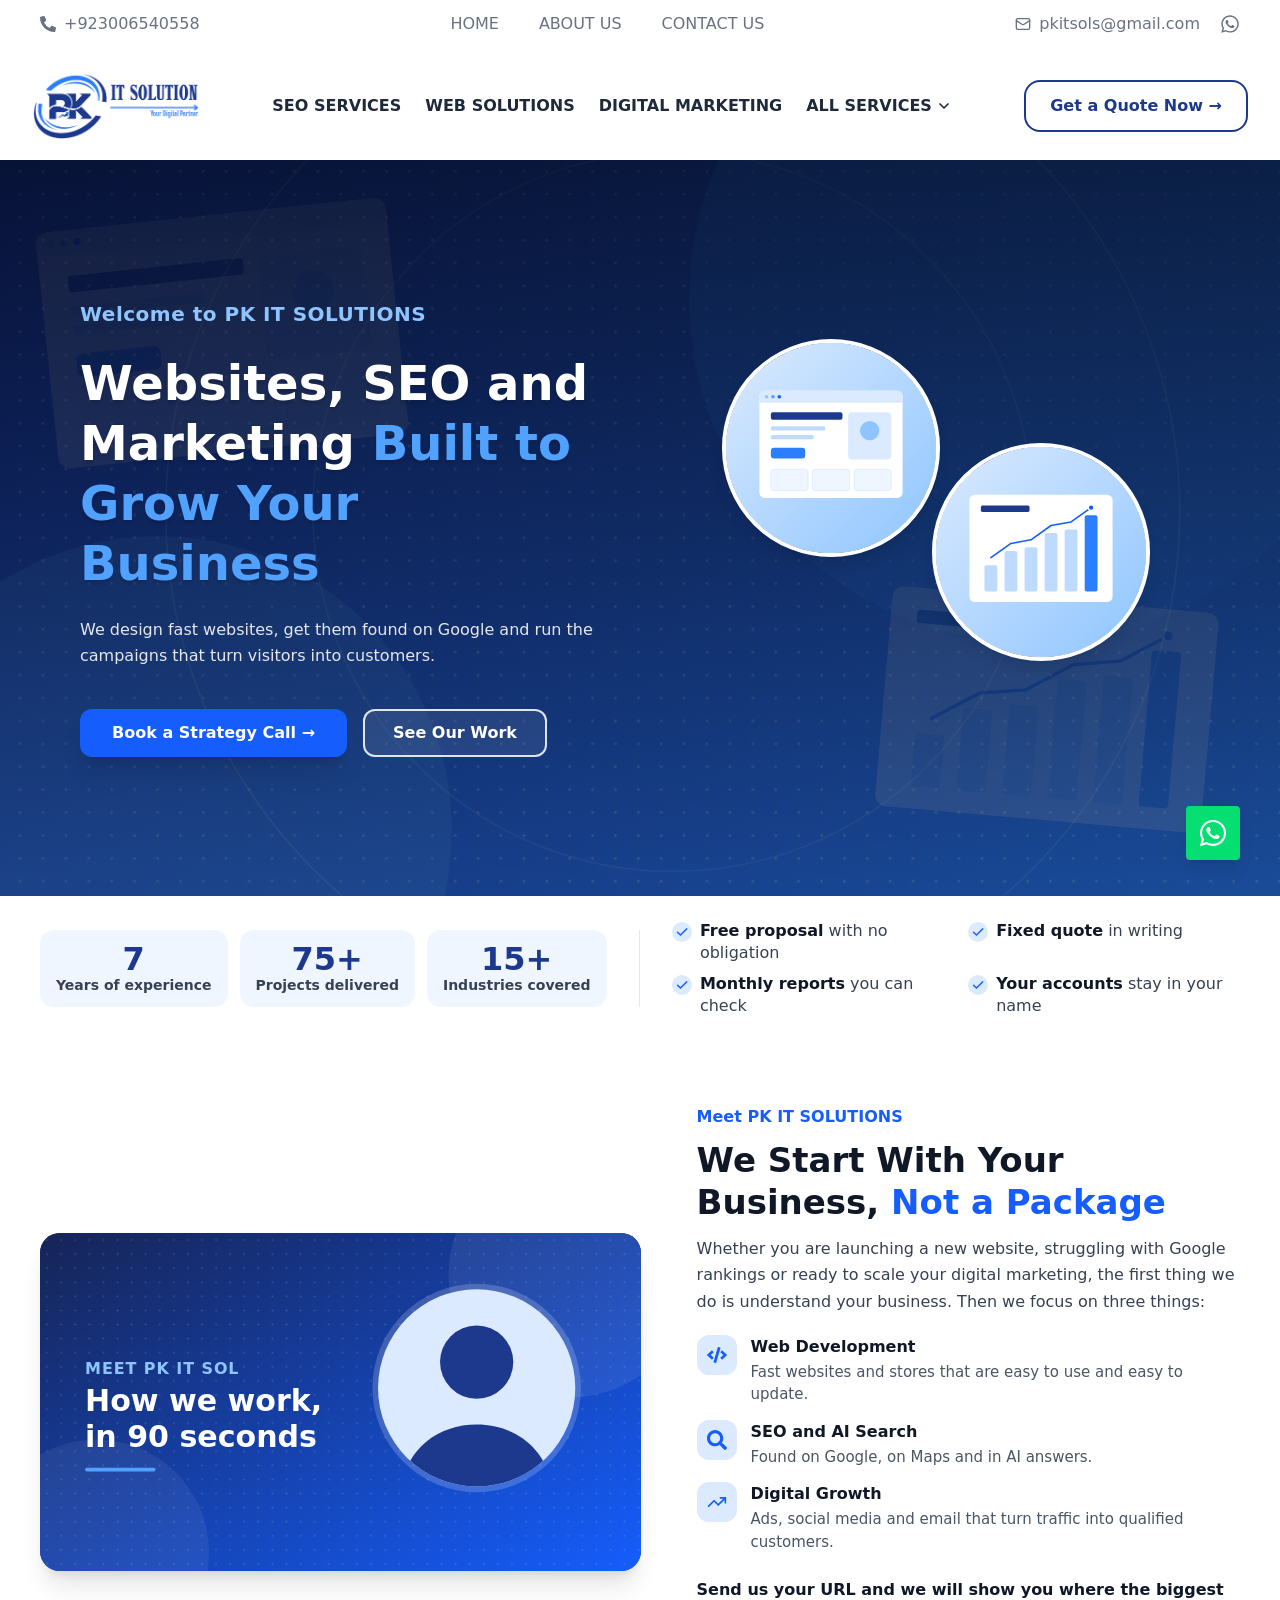
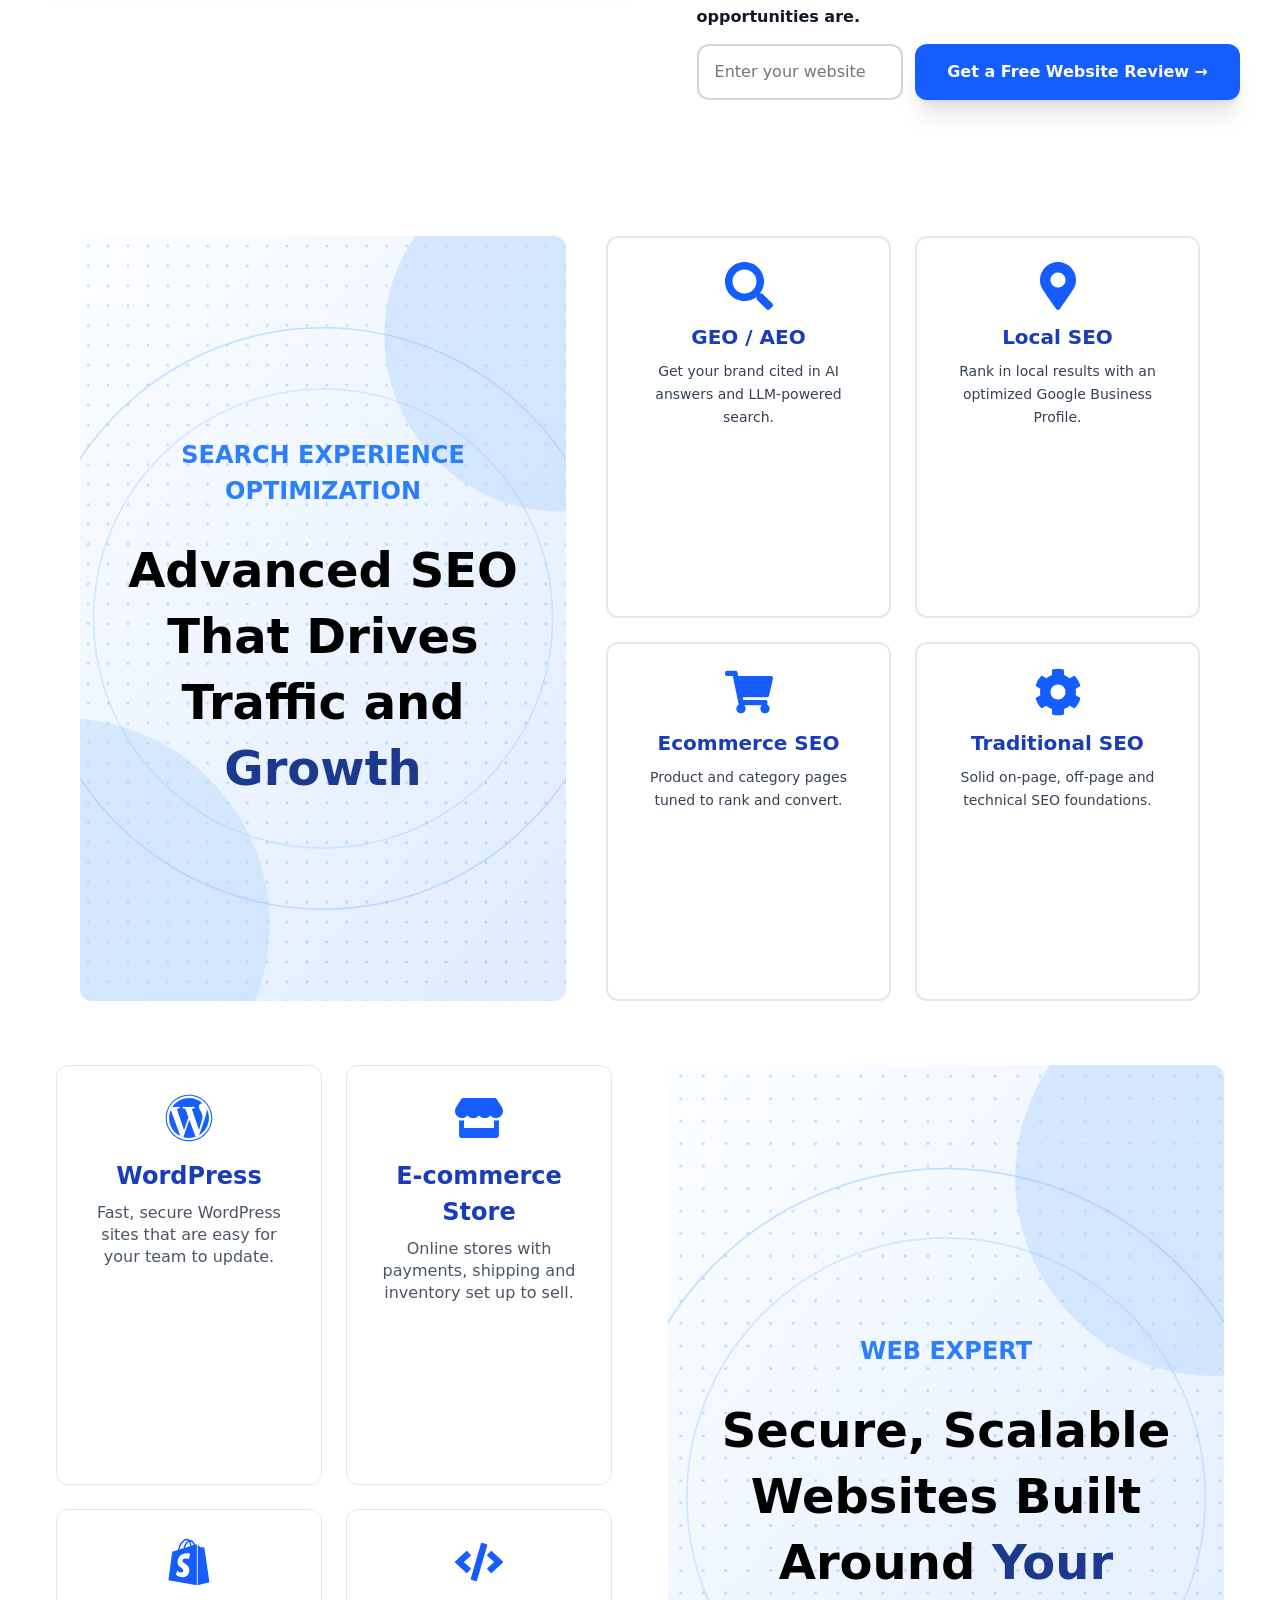
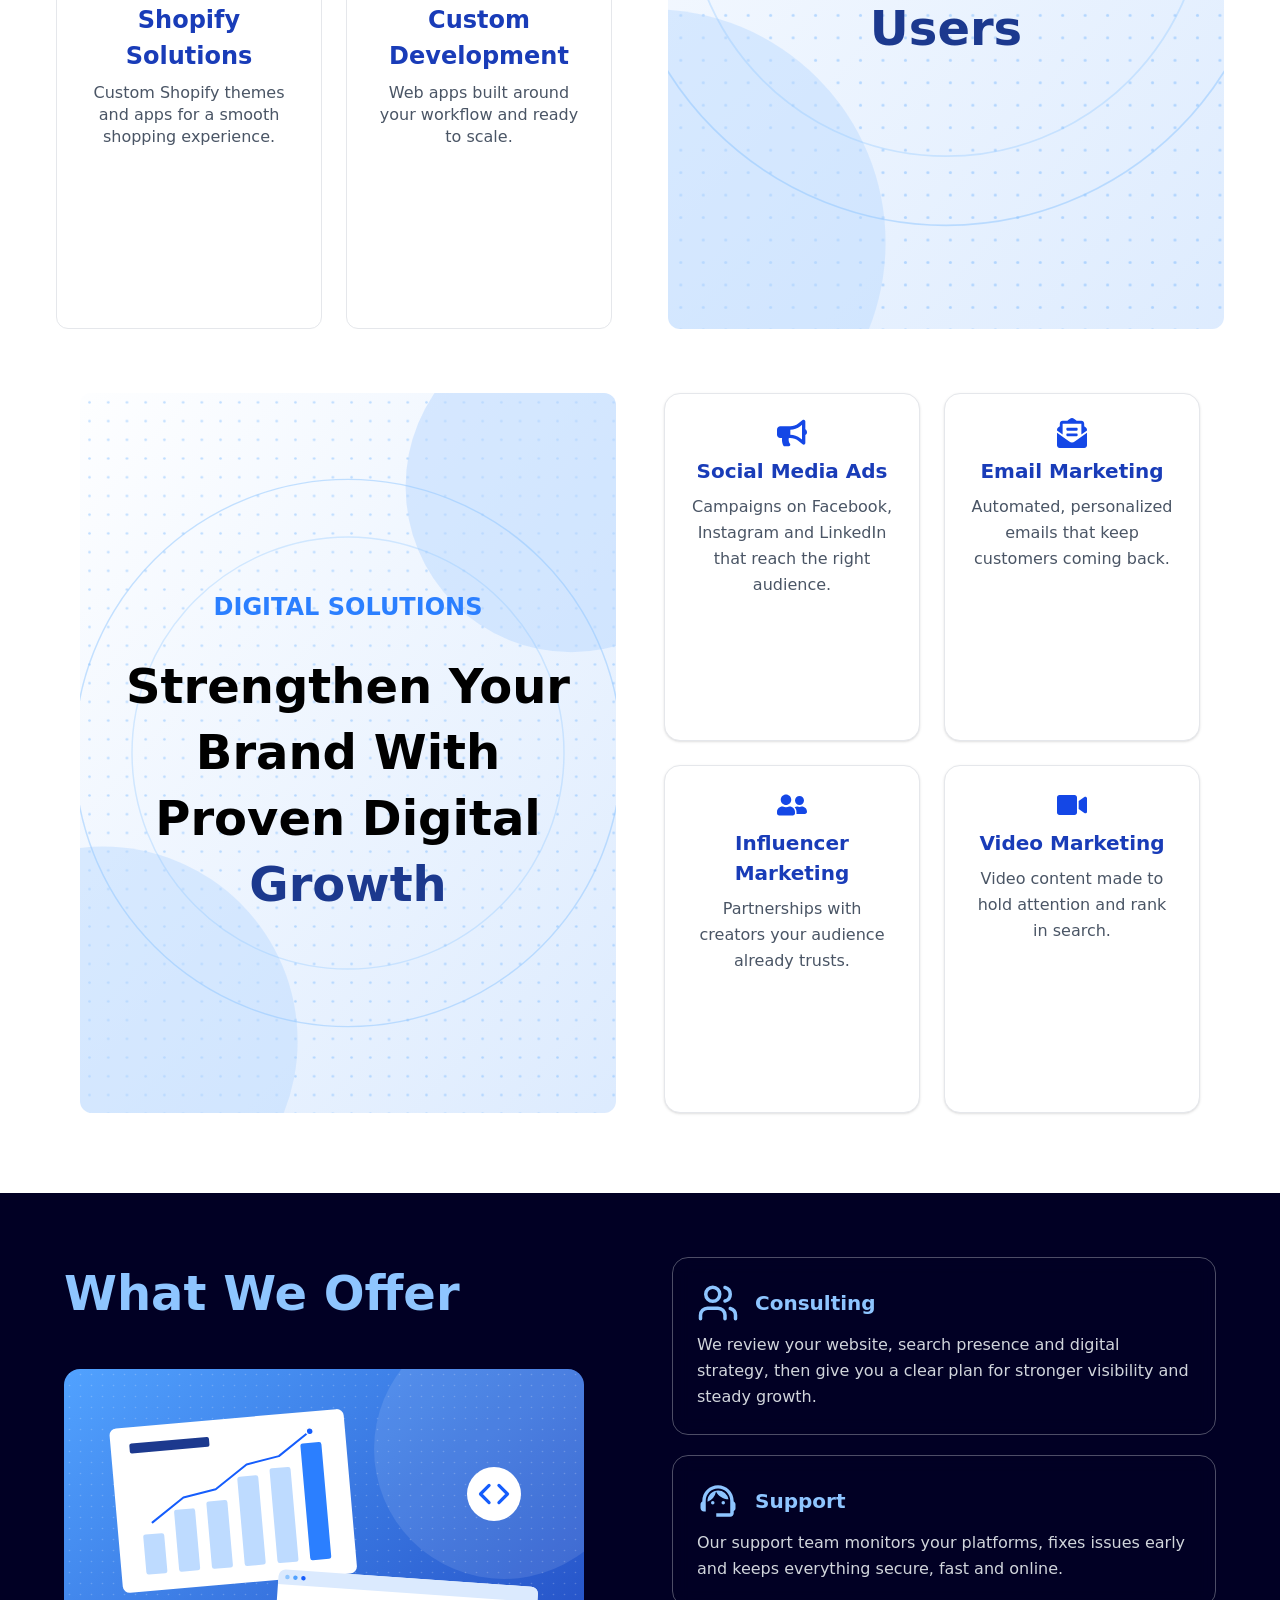
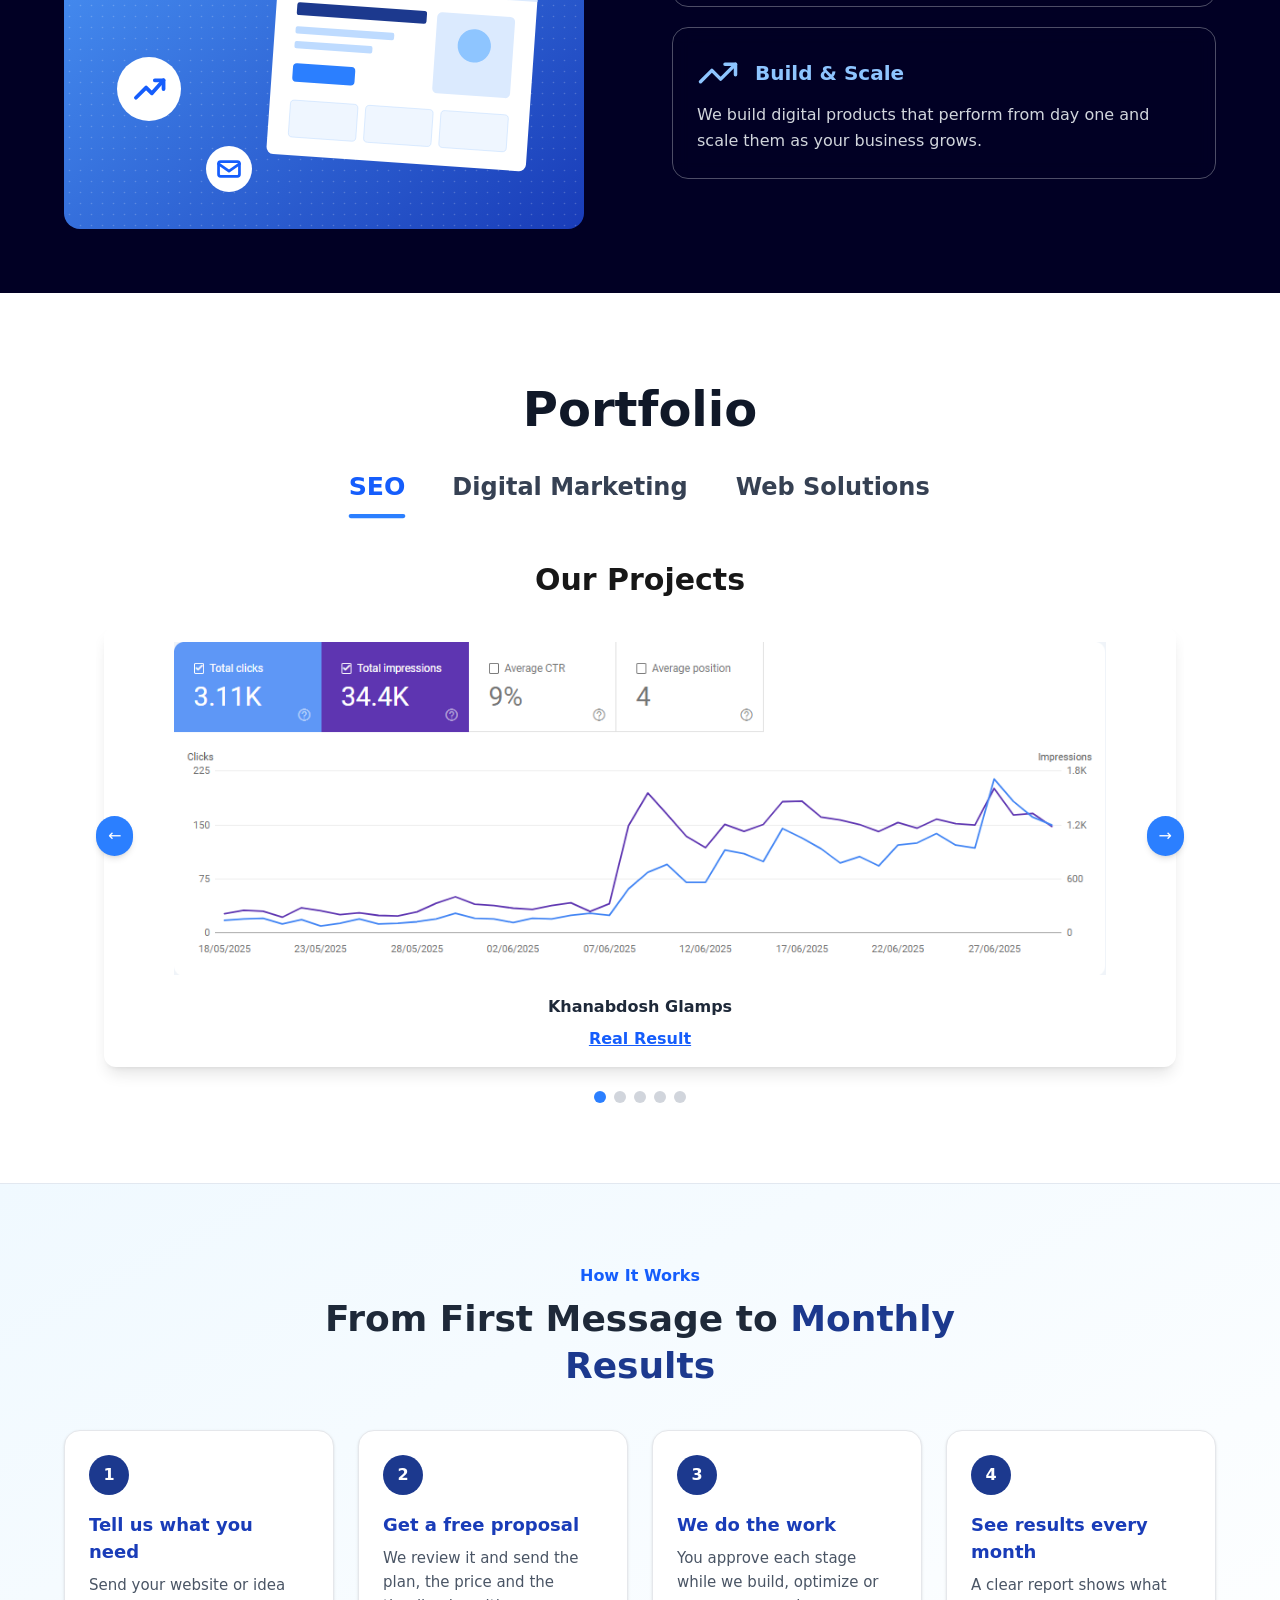
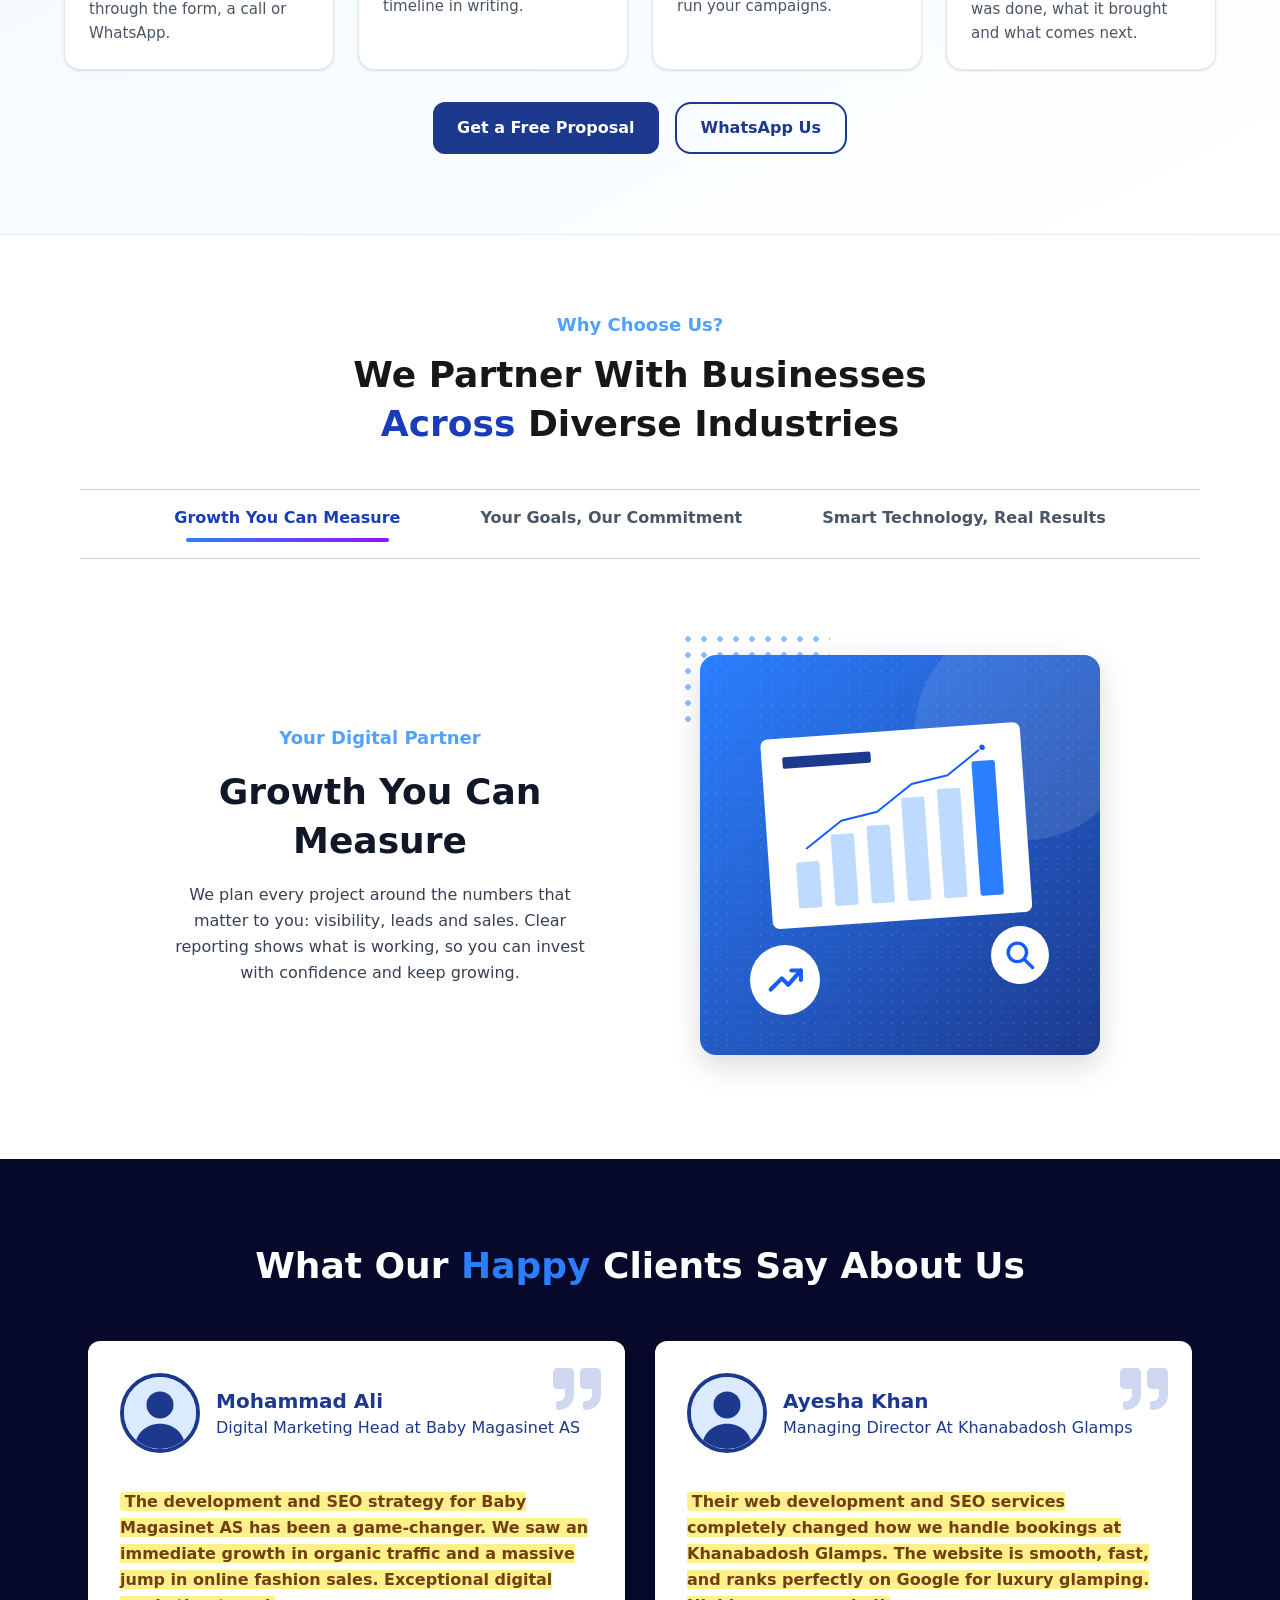
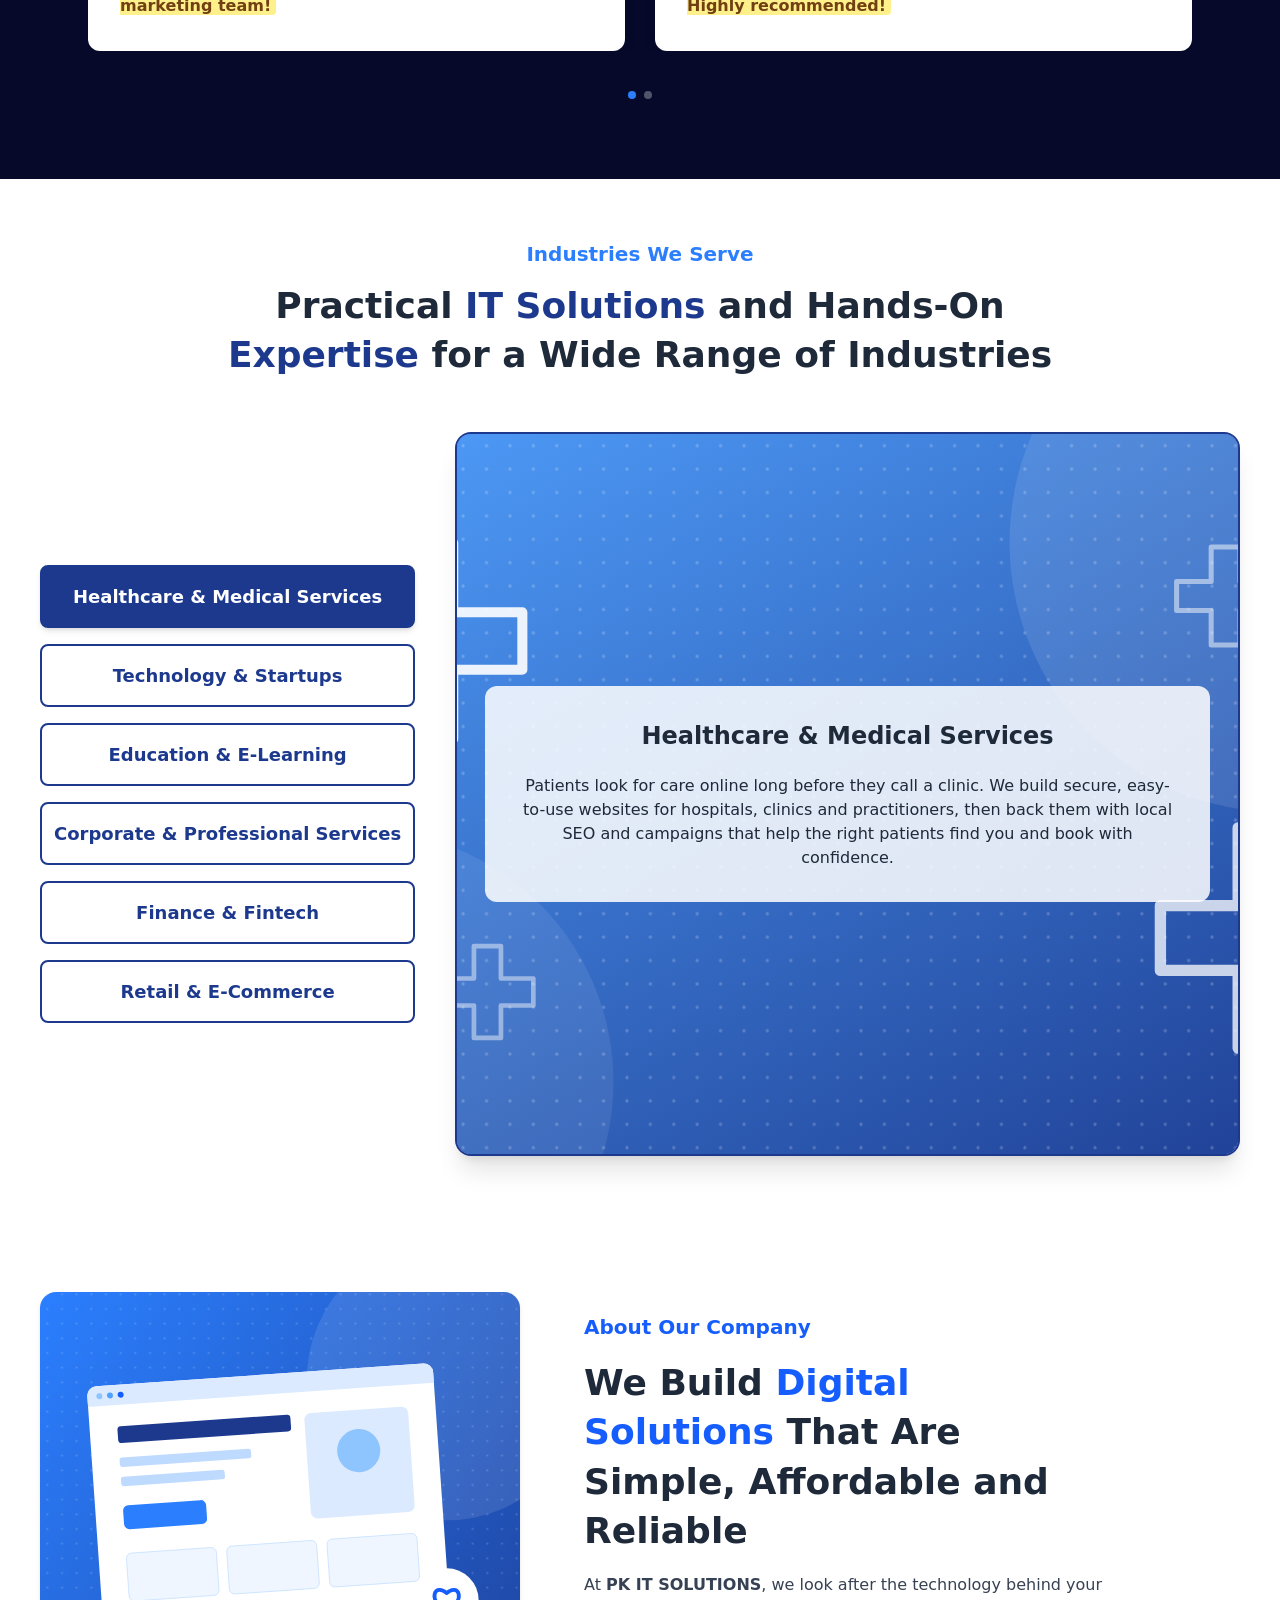
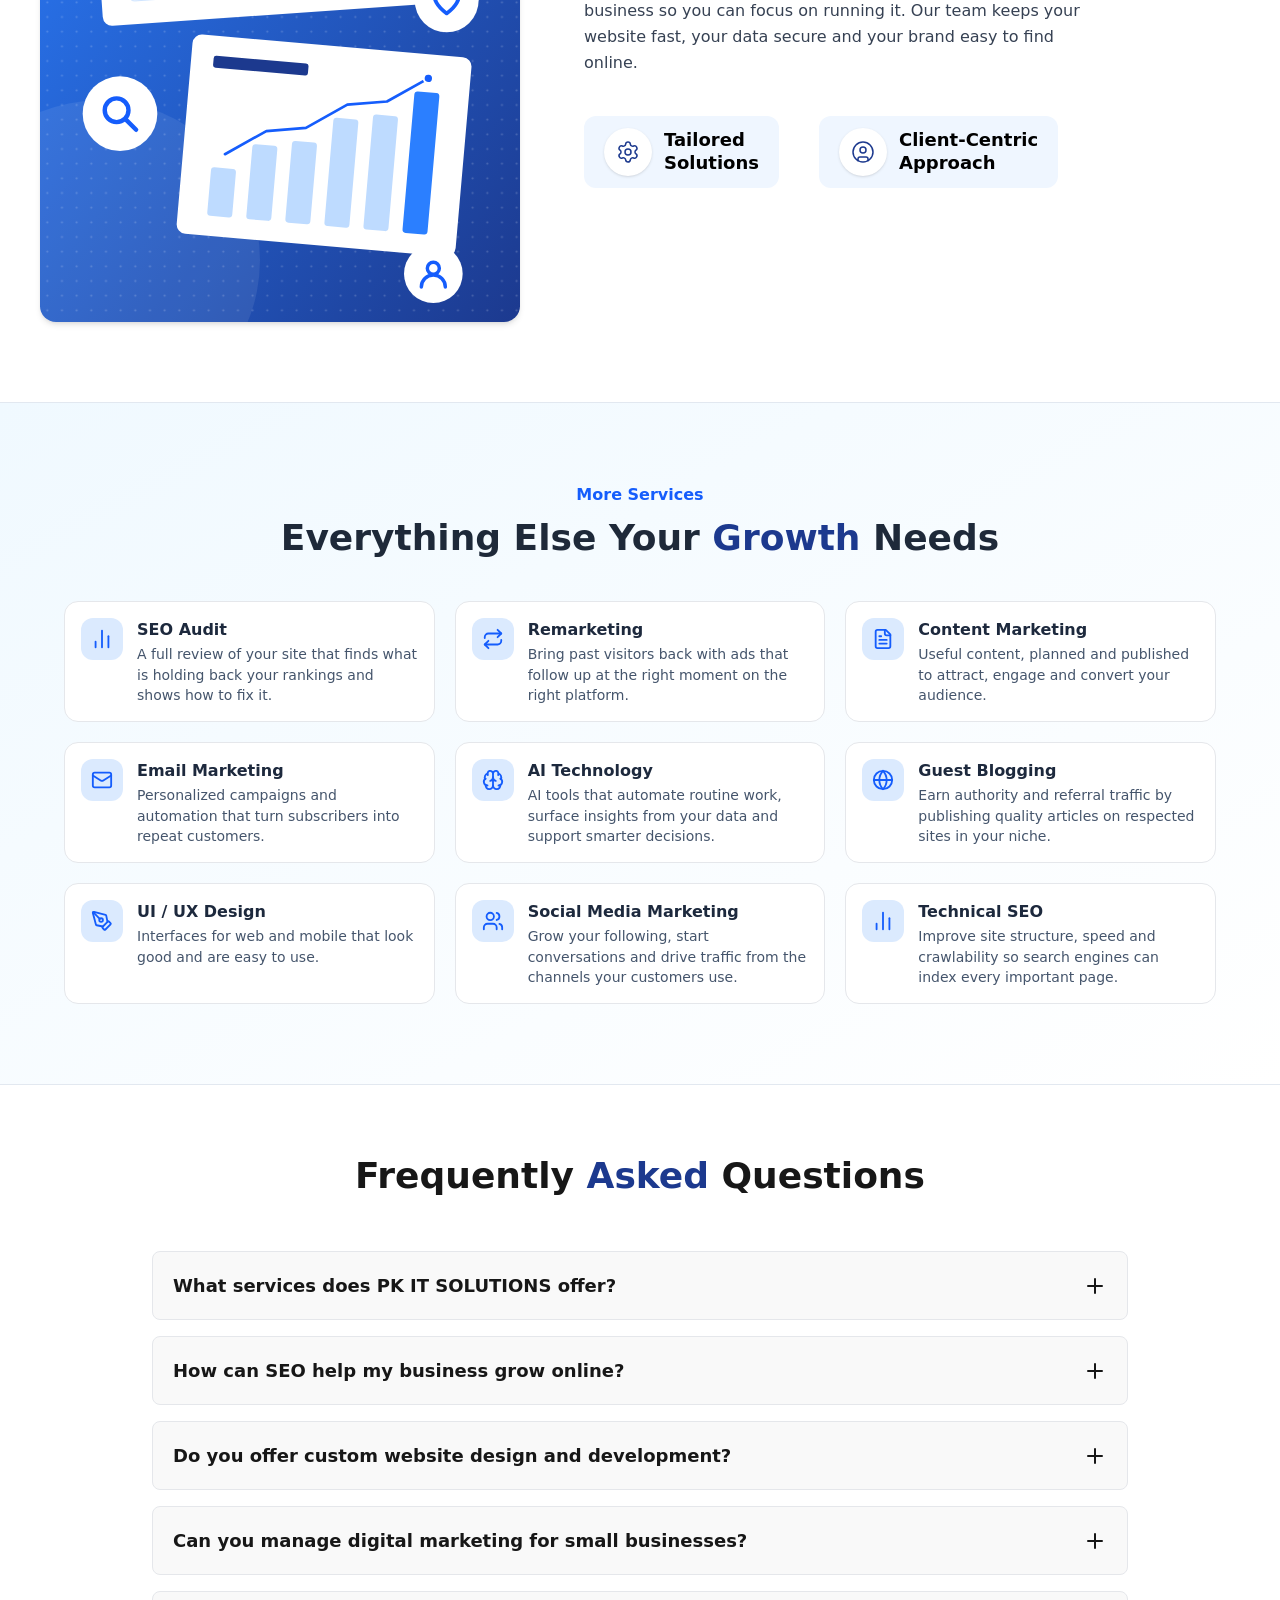
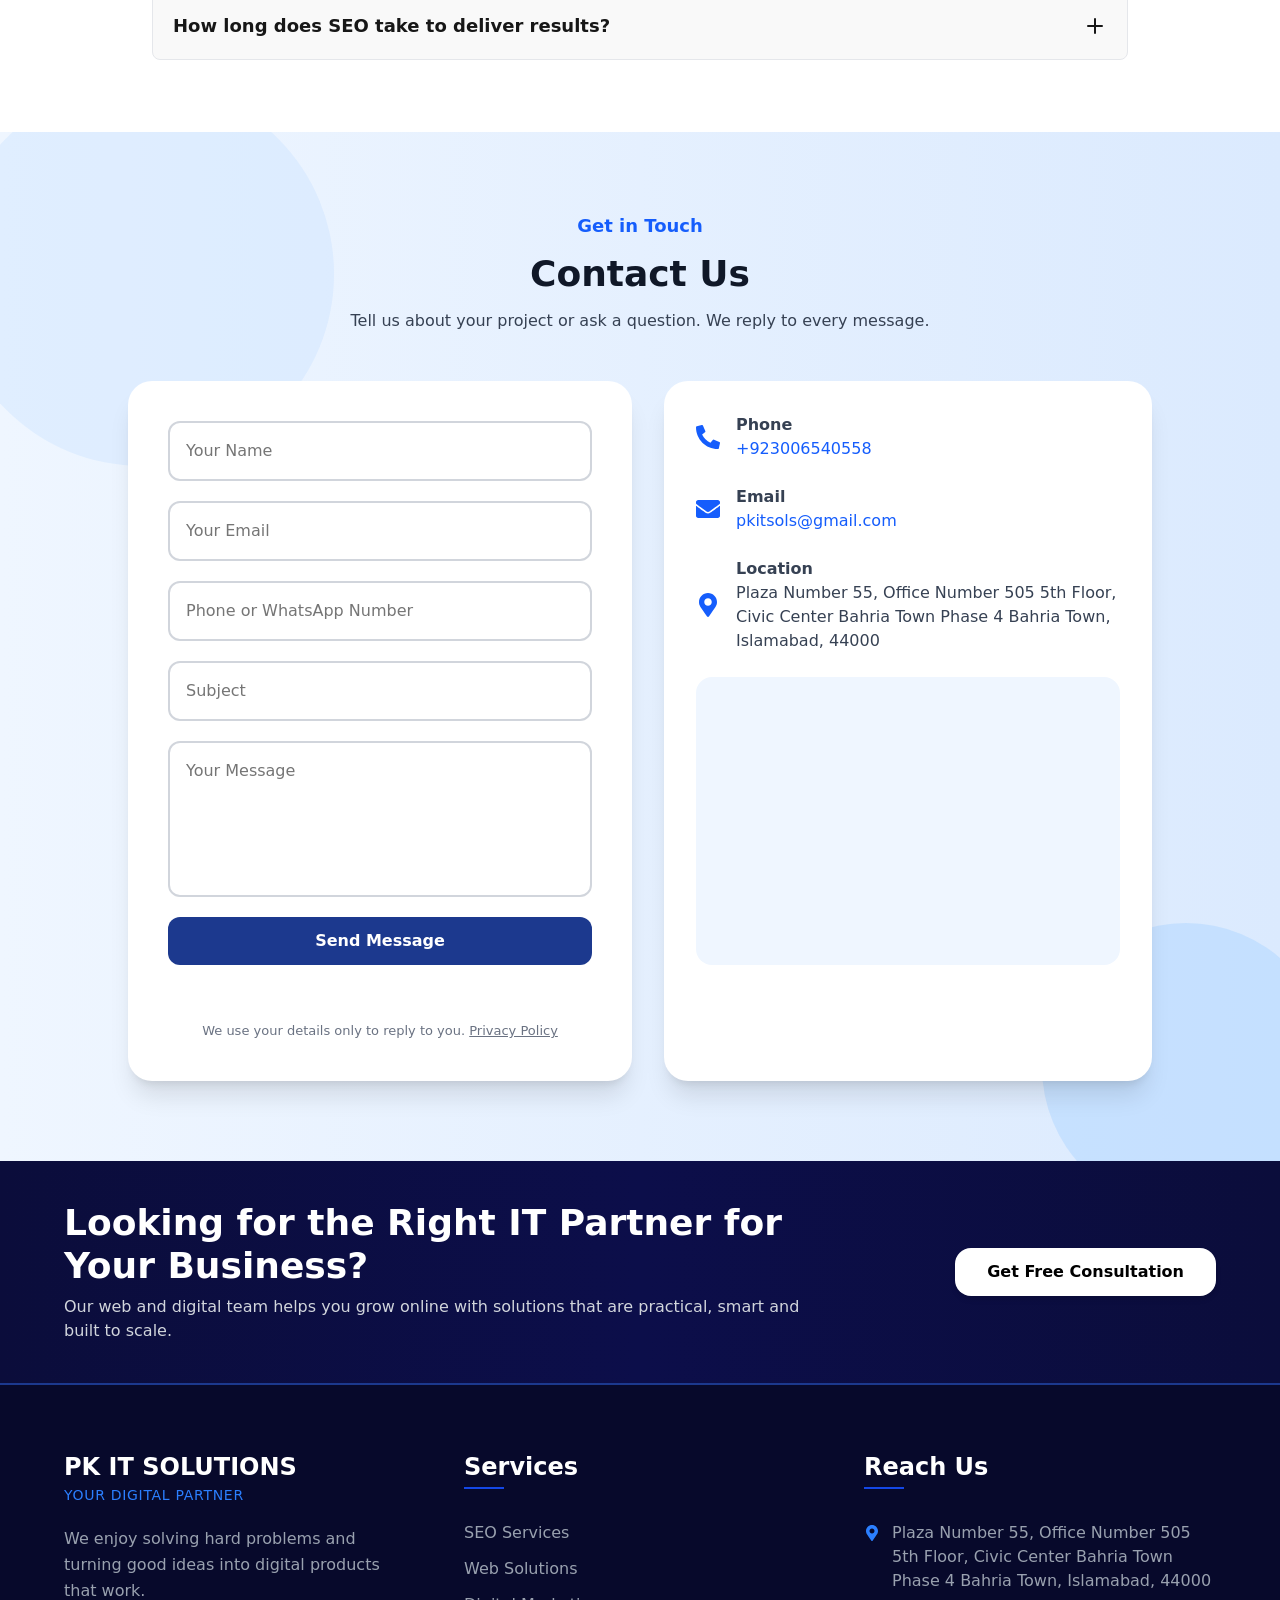
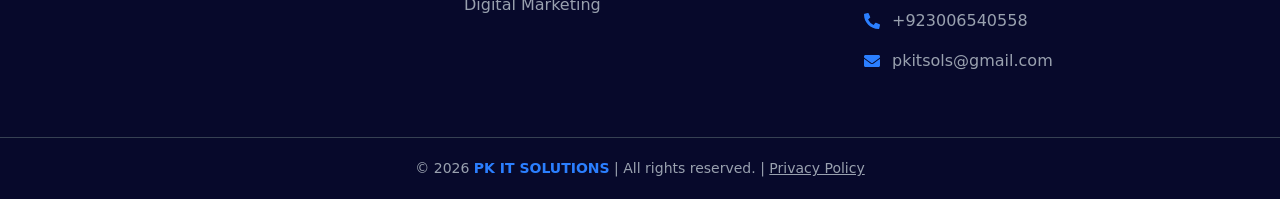
==== commit 225e3f82: "Update index.html" ====
--- a/index.html
+++ b/index.html
@@ -535,25 +535,25 @@
               <svg class="icon testimonial__quote"><use href="#i-quote"/></svg>
               <figcaption>
                 <span class="testimonial__avatar"><img src="assets/img/reviews/hamza-ali.png" data-remote="https://techwiz-solution.vercel.app/hamzas.png" data-placeholder="assets/img/reviews/avatar.svg" onerror="imgFallback(this)" alt="Hamza Ali" width="80" height="80" loading="lazy"></span>
-                <span><strong>Hamza Ali</strong><span>E-Commerce Store Manager</span></span>
+                <span><strong>Mohammad Ali</strong><span>Digital Marketing Head at Baby Magasinet AS</span></span>
               </figcaption>
-              <blockquote><mark class="todo">[ADD: Hamza's review, in their own words]</mark></blockquote>
+              <blockquote><mark class="todo">The development and SEO strategy for Baby Magasinet AS  has been a game-changer. We saw an immediate growth in organic traffic and a massive jump in online fashion sales. Exceptional digital marketing team! </mark></blockquote>
             </figure></li>
             <li class="carousel__slide"><figure class="testimonial">
               <svg class="icon testimonial__quote"><use href="#i-quote"/></svg>
               <figcaption>
                 <span class="testimonial__avatar"><img src="assets/img/reviews/ayesha-khan.png" data-remote="https://techwiz-solution.vercel.app/ayesha.png" data-placeholder="assets/img/reviews/avatar.svg" onerror="imgFallback(this)" alt="Ayesha Khan" width="80" height="80" loading="lazy"></span>
-                <span><strong>Ayesha Khan</strong><span>Business Owner</span></span>
+                <span><strong>Ayesha Khan</strong><span> Managing Director At Khanabadosh Glamps </span></span>
               </figcaption>
-              <blockquote><mark class="todo">[ADD: Ayesha's review, in their own words]</mark></blockquote>
+              <blockquote><mark class="todo">Their web development and SEO services completely changed how we handle bookings at Khanabadosh Glamps. The website is smooth, fast, and ranks perfectly on Google for luxury glamping. Highly recommended!</mark></blockquote>
             </figure></li>
             <li class="carousel__slide"><figure class="testimonial">
               <svg class="icon testimonial__quote"><use href="#i-quote"/></svg>
               <figcaption>
                 <span class="testimonial__avatar"><img src="assets/img/reviews/ali-raza.png" data-remote="https://techwiz-solution.vercel.app/ali.png" data-placeholder="assets/img/reviews/avatar.svg" onerror="imgFallback(this)" alt="Ali Raza" width="80" height="80" loading="lazy"></span>
-                <span><strong>Ali Raza</strong><span>Startup Founder</span></span>
+                <span><strong>Ali Raza</strong><span> Owner Rosa Stores </span></span>
               </figcaption>
-              <blockquote><mark class="todo">[ADD: Ali's review, in their own words]</mark></blockquote>
+              <blockquote><mark class="todo">Managing a niche Fashion Store in Pakistan requires top-tier Local SEO. Their team delivered outstanding custom development and semantic search optimization that beat our top local competitors. </mark></blockquote>
             </figure></li>
           </ul>
         </div>
